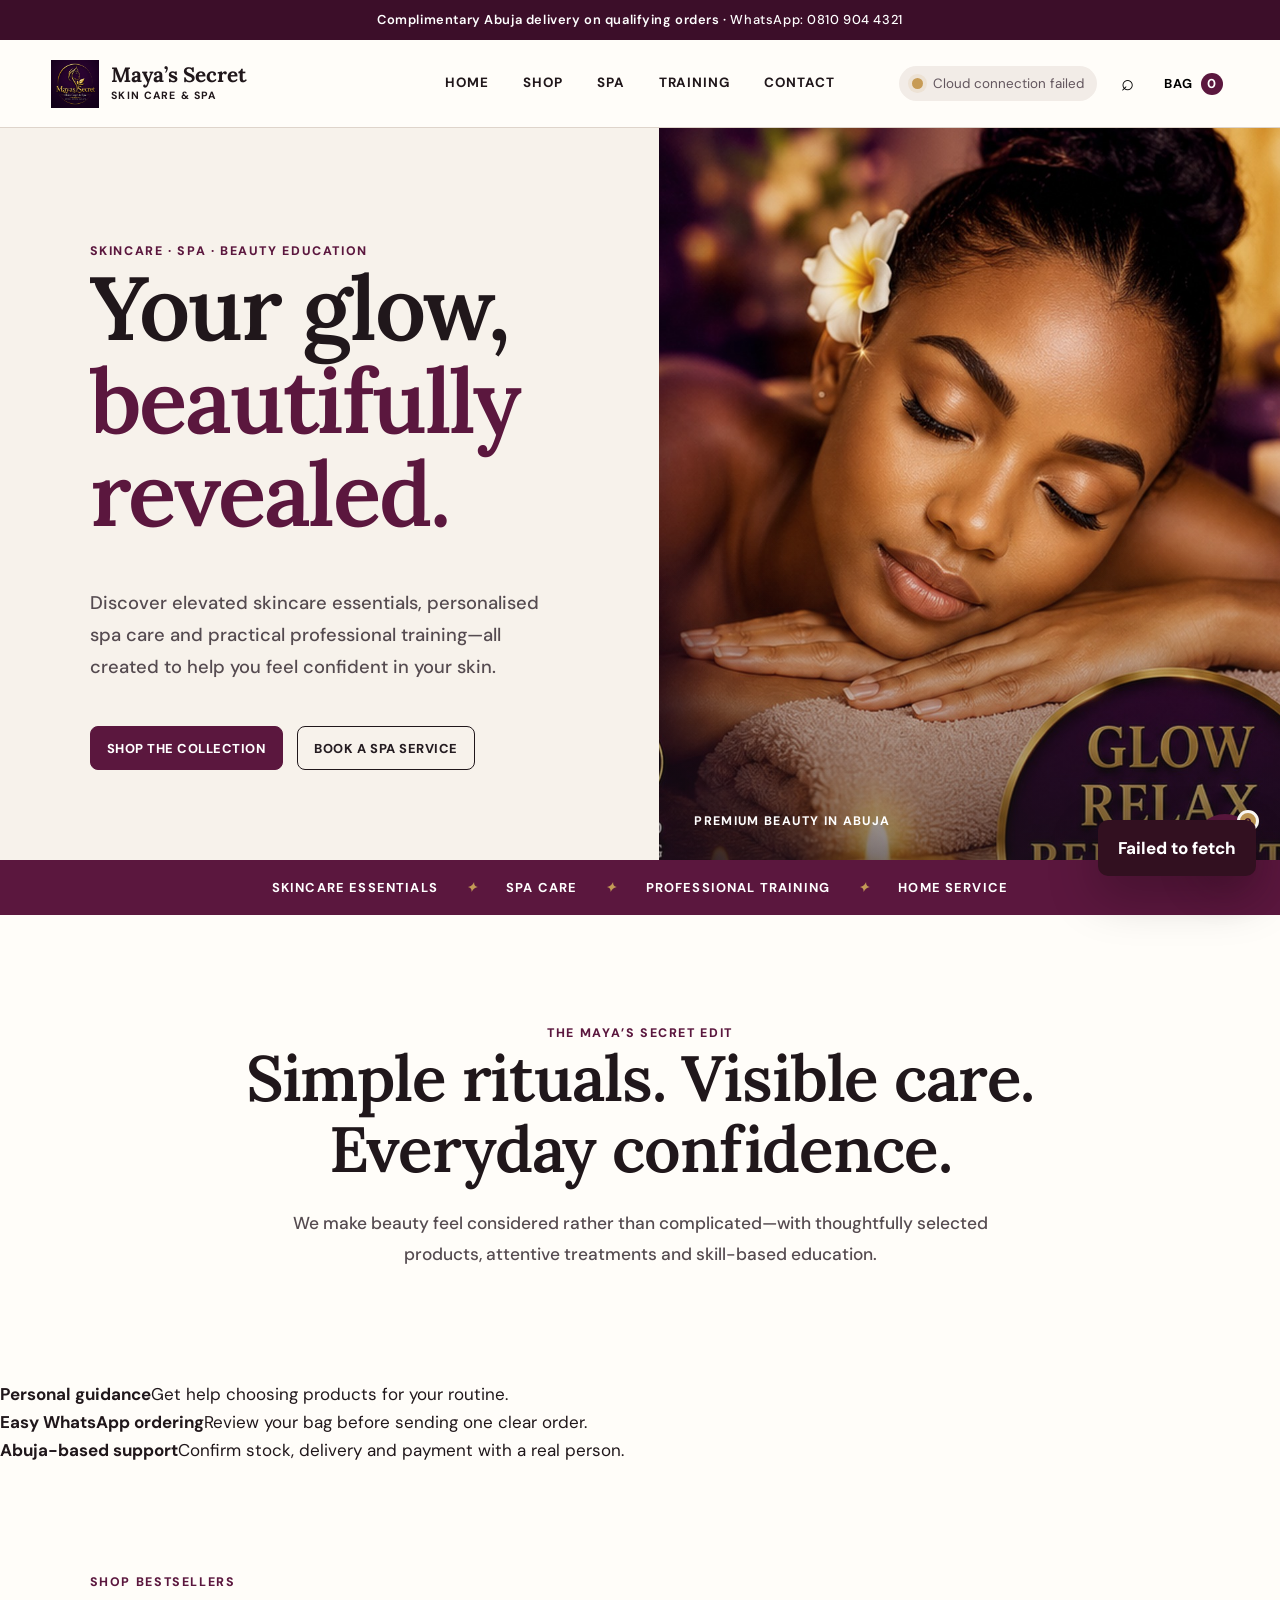
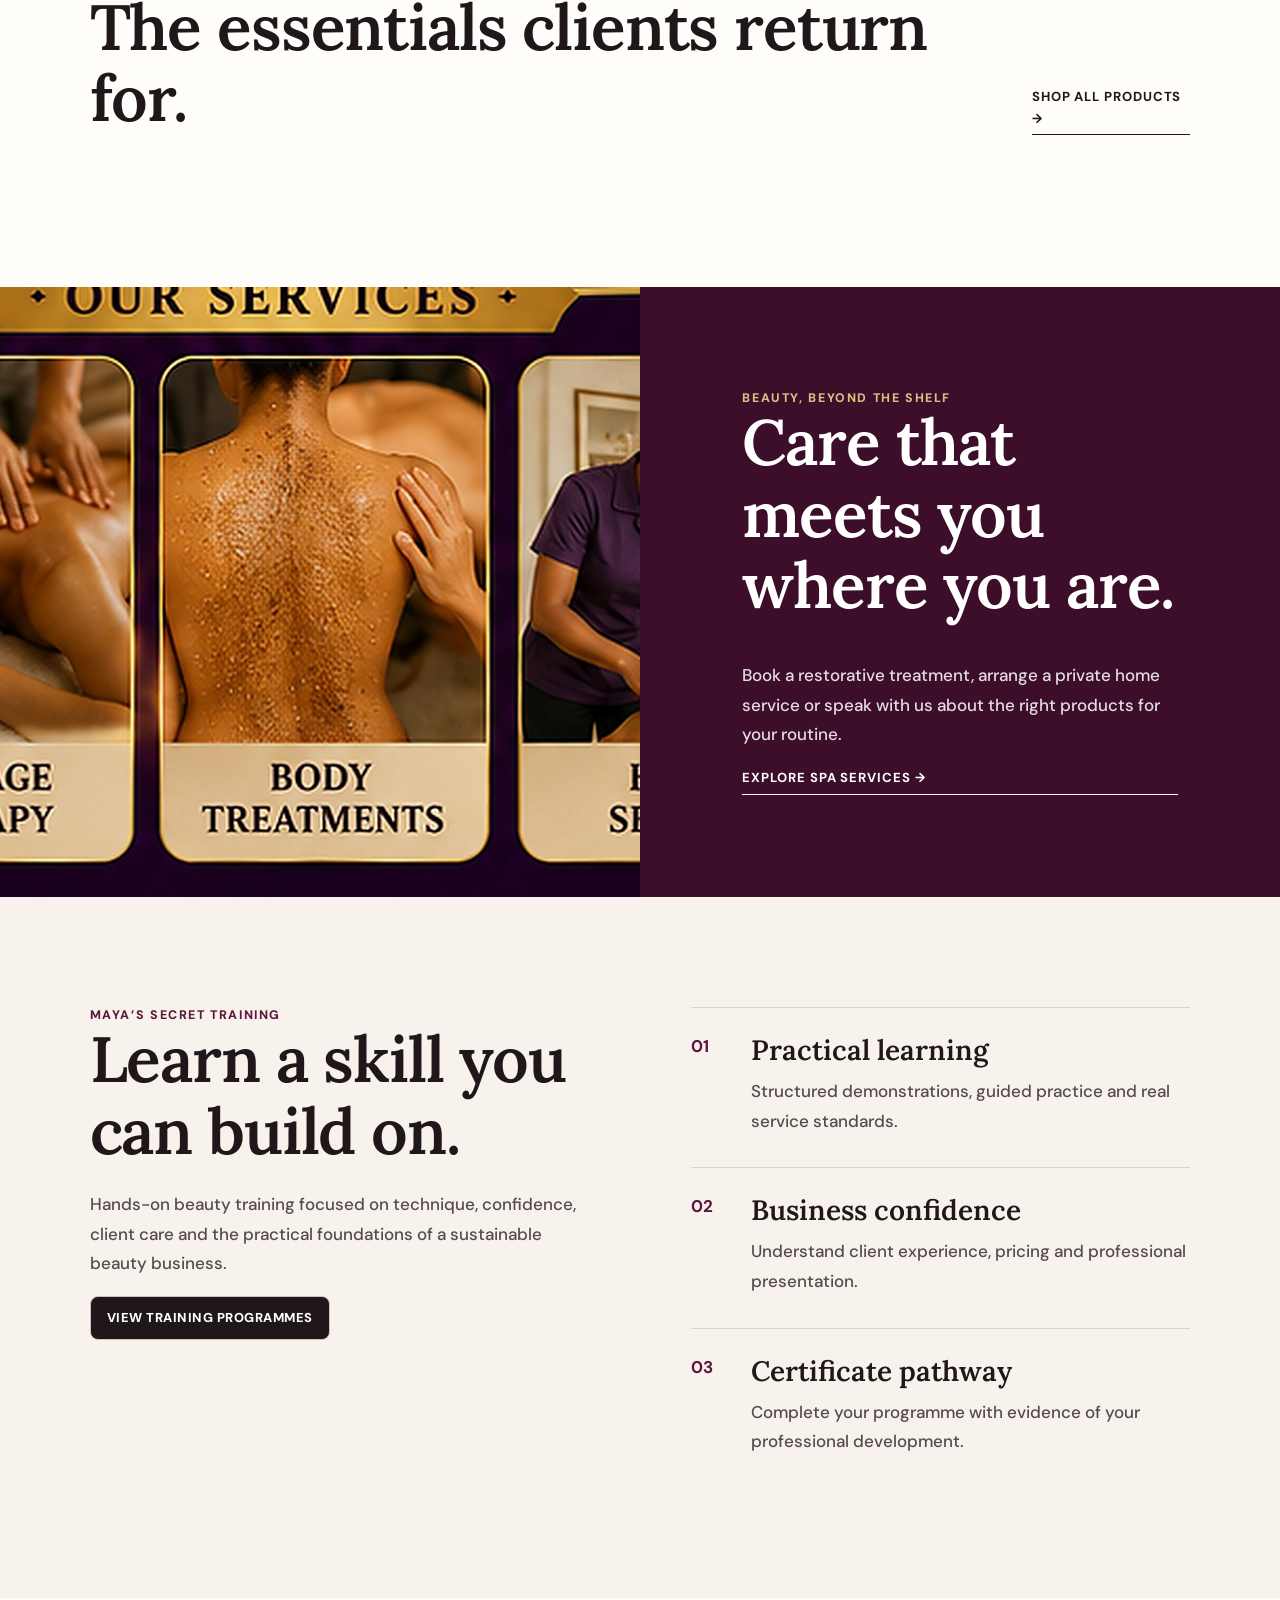
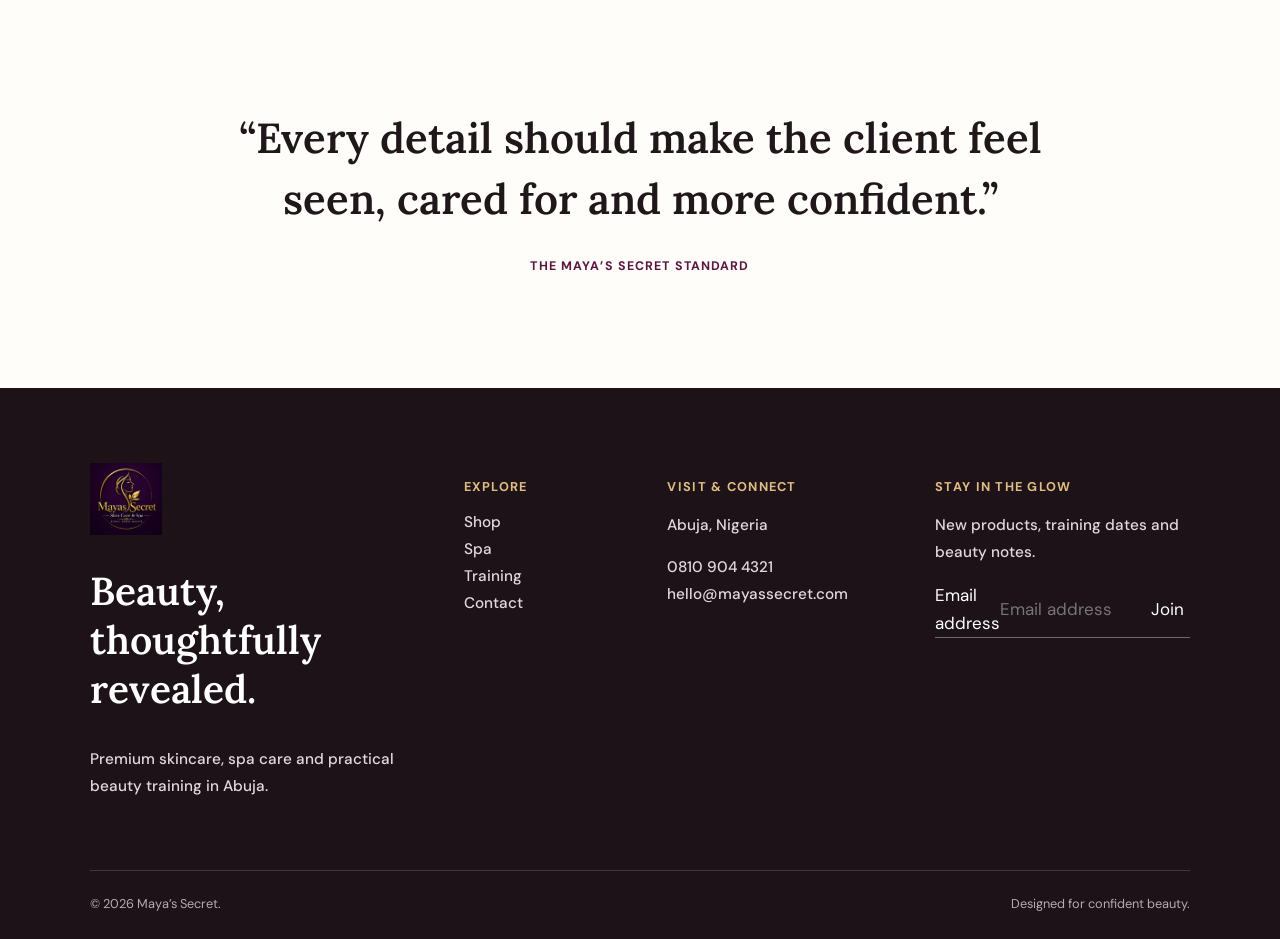
==== index.html @ 485bcd52 "Add files via upload" ====
<!doctype html>
<html lang="en" data-app="maya-secret-business-os" data-version="5.0.0">
<head>
  <meta charset="utf-8">
  <meta name="viewport" content="width=device-width, initial-scale=1, viewport-fit=cover">
  <meta name="description" content="Premium skincare, spa care and professional beauty training in Abuja.">
  <meta name="theme-color" content="#5b173e">
  <meta name="color-scheme" content="light">
  <title>Maya's Secret | Premium Beauty in Abuja</title>

  <link rel="preconnect" href="https://fonts.googleapis.com">
  <link rel="preconnect" href="https://fonts.gstatic.com" crossorigin>
  <link href="https://fonts.googleapis.com/css2?family=DM+Sans:wght@400;500;600;700&family=Lora:wght@500;600;700&display=swap" rel="stylesheet">

  <link rel="stylesheet" href="css/styles.css?v=5.0.0">
  <link rel="stylesheet" href="css/core-framework.css?v=5.0.0">
</head>

<body data-page="home">
  <a class="skip-link" href="#main-content">Skip to main content</a>

  <div class="announce" role="status">
    <span data-setting="announcement">Complimentary Abuja delivery on qualifying orders</span>
    <span aria-hidden="true">·</span>
    <a href="https://wa.me/2348109044321" data-setting-link="whatsapp">
      WhatsApp: <span data-setting="phone">0810 904 4321</span>
    </a>
  </div>

  <header class="header" data-site-header>
    <a class="logo" href="index.html" aria-label="Maya's Secret home">
      <img src="assets/mayas-logo.png" alt="Maya's Secret logo">
      <span><b>Maya’s Secret</b><small>Skin Care &amp; Spa</small></span>
    </a>

    <button class="menu" type="button" aria-label="Open navigation" aria-controls="primary-navigation" aria-expanded="false" data-menu-toggle>
      <i></i><i></i>
    </button>

    <nav id="primary-navigation" aria-label="Primary navigation" data-navigation>
      <a href="index.html" aria-current="page">Home</a>
      <a href="shop.html">Shop</a>
      <a href="spa.html">Spa</a>
      <a href="training.html">Training</a>
      <a href="contact.html">Contact</a>
    </nav>

    <div class="tools">
      <span class="cloud-indicator" data-cloud-indicator data-state="checking" title="Cloud connection status">
        <i aria-hidden="true"></i>
        <span class="cloud-indicator-label">Checking</span>
      </span>

      <button class="search-toggle" type="button" aria-label="Search products" data-search-toggle>
        <span aria-hidden="true">⌕</span>
      </button>

      <button class="bag-toggle" type="button" aria-label="Open shopping bag" aria-controls="shopping-cart" aria-expanded="false" data-cart-toggle>
        Bag <b class="bag-count" aria-label="0 items">0</b>
      </button>
    </div>
  </header>

  <main id="main-content">
    <section class="hero">
      <div class="hero-copy">
        <p class="eyebrow">SKINCARE · SPA · BEAUTY EDUCATION</p>
        <h1>Your glow,<br><em>beautifully revealed.</em></h1>
        <p>Discover elevated skincare essentials, personalised spa care and practical professional training—all created to help you feel confident in your skin.</p>
        <div class="actions">
          <a class="btn primary" href="shop.html">Shop the collection</a>
          <a class="btn ghost" href="spa.html">Book a spa service</a>
        </div>
      </div>

      <div class="hero-image">
        <img src="assets/home-hero.jpg" alt="Relaxing premium spa experience at Maya's Secret" width="900" height="1100" fetchpriority="high">
        <span>Premium beauty in Abuja</span>
      </div>
    </section>

    <section class="ticker" aria-label="Maya's Secret services">
      <span>SKINCARE ESSENTIALS</span><i aria-hidden="true">✦</i>
      <span>SPA CARE</span><i aria-hidden="true">✦</i>
      <span>PROFESSIONAL TRAINING</span><i aria-hidden="true">✦</i>
      <span>HOME SERVICE</span>
    </section>

    <section class="section intro">
      <p class="eyebrow">THE MAYA’S SECRET EDIT</p>
      <h2>Simple rituals. Visible care. Everyday confidence.</h2>
      <p>We make beauty feel considered rather than complicated—with thoughtfully selected products, attentive treatments and skill-based education.</p>
    </section>

    <section class="home-proof" aria-label="Why customers choose Maya’s Secret">
      <article><strong>Personal guidance</strong><span>Get help choosing products for your routine.</span></article>
      <article><strong>Easy WhatsApp ordering</strong><span>Review your bag before sending one clear order.</span></article>
      <article><strong>Abuja-based support</strong><span>Confirm stock, delivery and payment with a real person.</span></article>
    </section>

    <section class="section featured" aria-labelledby="featured-products-title">
      <div class="section-top">
        <div>
          <p class="eyebrow">SHOP BESTSELLERS</p>
          <h2 id="featured-products-title">The essentials clients return for.</h2>
        </div>
        <a href="shop.html">Shop all products →</a>
      </div>

      <div class="product-grid" data-products="featured" data-cloud-resource="products" aria-live="polite" aria-busy="true">
        <div class="content-loader" data-product-loader>
          <span class="spinner" aria-hidden="true"></span>
          <p>Loading featured products…</p>
        </div>
      </div>

      <noscript>
        <p class="noscript-note">JavaScript is required to load the live product catalogue. <a href="shop.html">Open the Shop</a>.</p>
      </noscript>
    </section>

    <section class="split">
      <div class="split-image">
        <img src="assets/home-care.jpg" alt="Maya's Secret facial, massage and beauty care services" width="900" height="1100" loading="lazy">
      </div>
      <div class="split-copy">
        <p class="eyebrow">BEAUTY, BEYOND THE SHELF</p>
        <h2>Care that meets you where you are.</h2>
        <p>Book a restorative treatment, arrange a private home service or speak with us about the right products for your routine.</p>
        <a class="text-link" href="spa.html">Explore spa services →</a>
      </div>
    </section>

    <section class="section training-preview">
      <div>
        <p class="eyebrow">MAYA’S SECRET TRAINING</p>
        <h2>Learn a skill you can build on.</h2>
        <p>Hands-on beauty training focused on technique, confidence, client care and the practical foundations of a sustainable beauty business.</p>
        <a class="btn dark" href="training.html">View training programmes</a>
      </div>

      <div class="training-points">
        <article><b>01</b><h3>Practical learning</h3><p>Structured demonstrations, guided practice and real service standards.</p></article>
        <article><b>02</b><h3>Business confidence</h3><p>Understand client experience, pricing and professional presentation.</p></article>
        <article><b>03</b><h3>Certificate pathway</h3><p>Complete your programme with evidence of your professional development.</p></article>
      </div>
    </section>

    <section class="section quote">
      <p>“Every detail should make the client feel seen, cared for and more confident.”</p>
      <span>THE MAYA’S SECRET STANDARD</span>
    </section>
  </main>

  <footer class="footer">
    <div class="footer-brand">
      <img src="assets/mayas-logo.png" alt="" width="72" height="72" loading="lazy">
      <h2>Beauty, thoughtfully revealed.</h2>
      <p>Premium skincare, spa care and practical beauty training in Abuja.</p>
    </div>

    <div>
      <h3>Explore</h3>
      <a href="shop.html">Shop</a>
      <a href="spa.html">Spa</a>
      <a href="training.html">Training</a>
      <a href="contact.html">Contact</a>
    </div>

    <div>
      <h3>Visit &amp; connect</h3>
      <p data-setting="location">Abuja, Nigeria</p>
      <a href="tel:+2348109044321" data-setting-link="phone"><span data-setting="phone">0810 904 4321</span></a>
      <a href="mailto:hello@mayassecret.com" data-setting-link="email"><span data-setting="email">hello@mayassecret.com</span></a>
    </div>

    <div>
      <h3>Stay in the glow</h3>
      <p>New products, training dates and beauty notes.</p>
      <form class="newsletter" data-newsletter-form novalidate>
        <label class="sr-only" for="newsletter-email">Email address</label>
        <input id="newsletter-email" name="email" type="email" inputmode="email" autocomplete="email" placeholder="Email address" required>
        <button type="submit">Join</button>
      </form>
    </div>

    <div class="footer-bottom">
      <span>© <span data-current-year>2026</span> Maya’s Secret.</span>
      <span>Designed for confident beauty.</span>
    </div>
  </footer>

  <div class="overlay" data-overlay hidden></div>

  <aside id="shopping-cart" class="cart" aria-hidden="true" aria-labelledby="cart-title" inert data-cart>
    <div class="cart-head">
      <h2 id="cart-title">Your bag</h2>
      <button class="cart-close" type="button" aria-label="Close shopping bag" data-cart-close>×</button>
    </div>

    <div class="cart-lines" data-cart-lines></div>

    <div class="cart-empty" data-cart-empty>
      <p>Your bag is waiting.</p>
      <a href="shop.html">Explore the collection</a>
    </div>

    <div class="cart-foot">
      <div><span>Estimated total</span><strong class="cart-total">₦0</strong></div>
      <button class="checkout" type="button" data-checkout>Proceed to checkout</button>
      <small>Review your order and delivery details before sending it to Maya’s Secret.</small>
    </div>
  </aside>

  <button class="floating-bag" type="button" aria-label="Open shopping bag" aria-controls="shopping-cart" data-cart-toggle>
    <span class="floating-bag-icon" aria-hidden="true">🛍</span>
    <b class="bag-count" aria-label="0 items">0</b>
  </button>

  <div class="toast" role="status" aria-live="polite"></div><div class="toast-region" aria-live="polite" aria-atomic="true" data-toast-region></div>
  <div class="global-loader" aria-hidden="true" data-global-loader>
    <span class="spinner"></span>
    <p data-loader-message>Loading…</p>
  </div>

  <script defer src="js/core/config.js?v=5.0.0"></script>
  <script defer src="js/core/utils.js?v=5.0.0"></script>
  <script defer src="js/core/ui.js?v=5.0.0"></script>
  <script defer src="js/core/auth.js?v=5.0.0"></script>
  <script defer src="js/core/api.js?v=5.0.0"></script>
  <script defer src="js/core/framework.js?v=5.0.0"></script>

  <script defer src="js/cloud.js?v=5.0.1"></script>

  <script defer src="js/catalog.js?v=5.0.0"></script>
  <script defer src="js/app.js?v=6.7.0"></script>
</body>
</html>
---- css/styles.css ----
:root{--wine:#5b173e;--wine2:#3c0e29;--ink:#20171b;--cream:#f7f2eb;--paper:#fffdf9;--gold:#c39a56;--line:#ded4cb;--muted:#554b50}*{box-sizing:border-box}html{scroll-behavior:smooth}body{margin:0;background:var(--paper);color:var(--ink);font-family:'DM Sans',sans-serif}a{color:inherit;text-decoration:none}img{max-width:100%;display:block}button,input,select,textarea{font:inherit}.announce{background:var(--wine2);color:#fff;text-align:center;padding:9px 16px;font-size:12px;letter-spacing:.08em}.header{height:88px;display:grid;grid-template-columns:1fr auto 1fr;align-items:center;padding:0 4vw;border-bottom:1px solid var(--line);position:sticky;top:0;background:rgba(255,253,249,.96);backdrop-filter:blur(14px);z-index:30}.logo{display:flex;align-items:center;gap:12px}.logo img{width:48px;height:48px;object-fit:contain}.logo span{display:flex;flex-direction:column}.logo b{font-family:'Lora',serif;font-size:21px}.logo small{font-size:9px;letter-spacing:.18em;text-transform:uppercase}.header nav{display:flex;gap:34px}.header nav a{font-size:13px;text-transform:uppercase;letter-spacing:.11em}.header nav a:hover{color:var(--wine)}.tools{justify-self:end;display:flex;align-items:center;gap:18px}.tools button,.menu{background:none;border:0;cursor:pointer}.bag-toggle{font-size:12px;text-transform:uppercase;letter-spacing:.12em}.bag-count{background:var(--wine);color:#fff;width:22px;height:22px;border-radius:50%;display:inline-grid;place-items:center;margin-left:4px}.search-toggle{font-size:22px}.menu{display:none}.hero{min-height:690px;display:grid;grid-template-columns:1.03fr .97fr;background:var(--cream)}.hero-copy{padding:9vw 7vw 7vw;display:flex;flex-direction:column;justify-content:center}.eyebrow{font-size:11px;letter-spacing:.22em;font-weight:700;color:var(--wine);margin:0 0 18px}.hero h1,.page-hero h1,.training-hero h1{font:400 clamp(56px,7vw,108px)/.95 'Lora',serif;margin:0 0 28px}.hero h1 em,.training-hero h1 em{color:var(--wine);font-style:normal}.hero-copy>p:not(.eyebrow){max-width:620px;font-size:18px;line-height:1.7;color:var(--muted)}.actions{display:flex;gap:14px;flex-wrap:wrap;margin-top:25px}.btn{display:inline-flex;align-items:center;justify-content:center;min-height:52px;padding:0 25px;border:1px solid transparent;text-transform:uppercase;letter-spacing:.11em;font-size:12px;font-weight:700;cursor:pointer}.btn.primary{background:var(--wine);color:#fff}.btn.primary:hover{background:var(--wine2)}.btn.ghost{border-color:var(--ink);background:transparent}.btn.dark{background:var(--ink);color:#fff}.btn.light{background:#fff;color:var(--wine2)}.hero-image{position:relative;overflow:hidden;min-height:650px}.hero-image img{width:100%;height:100%;object-fit:cover;filter:saturate(.85)}.hero-image:after{content:"";position:absolute;inset:0;background:linear-gradient(180deg,transparent 55%,rgba(32,23,27,.48))}.hero-image span,.training-visual span{position:absolute;left:35px;bottom:28px;color:#fff;z-index:2;text-transform:uppercase;letter-spacing:.18em;font-size:11px}.ticker{background:var(--wine);color:#fff;display:flex;gap:28px;align-items:center;justify-content:center;overflow:hidden;padding:17px;font-size:12px;letter-spacing:.16em;white-space:nowrap}.ticker i{color:var(--gold)}.section{padding:110px 7vw}.intro{text-align:center;max-width:1000px;margin:auto}.intro h2,.section-top h2,.split-copy h2,.training-preview h2,.included h2,.contact-form h2,.contact-cta h2,.consult h2,.enrol h2{font:400 clamp(38px,5vw,68px)/1.05 'Lora',serif;margin:0 0 22px}.intro>p:last-child{max-width:760px;margin:auto;color:var(--muted);font-size:17px;line-height:1.8}.section-top{display:flex;justify-content:space-between;align-items:end;gap:25px;margin-bottom:42px}.section-top h2{margin:0}.section-top>a,.text-link{font-size:12px;font-weight:700;text-transform:uppercase;letter-spacing:.12em;border-bottom:1px solid currentColor;padding-bottom:5px}.product-grid{display:grid;grid-template-columns:repeat(4,1fr);gap:24px}.product-card{position:relative}.product-art{aspect-ratio:4/5;background:linear-gradient(145deg,#eee7de,#d7c8bb);display:grid;place-items:center;position:relative;overflow:hidden}.product-art:before{content:"MS";font:400 54px 'Lora',serif;color:rgba(255,255,255,.38);position:absolute}.product-pack{width:34%;height:48%;border-radius:15px 15px 5px 5px;background:linear-gradient(180deg,#3d172a,#160811);box-shadow:0 25px 45px rgba(0,0,0,.2);display:grid;place-items:center;color:#fff;font:18px 'Lora',serif;z-index:2;position:relative}.tone-cream{background:linear-gradient(145deg,#f4eee5,#d9c7b1)}.tone-amber{background:linear-gradient(145deg,#e4c8a2,#ad7842)}.tone-plum{background:linear-gradient(145deg,#c5a8ba,#70415e)}.tone-sage{background:linear-gradient(145deg,#d9dfd3,#9ca98f)}.tone-rose{background:linear-gradient(145deg,#edd8da,#bd9298)}.tone-sand{background:linear-gradient(145deg,#e6d5c1,#b58d68)}.tone-wine{background:linear-gradient(145deg,#aa748c,#5b173e)}.tone-bronze{background:linear-gradient(145deg,#caa883,#7d5538)}.product-badge{position:absolute;top:14px;left:14px;background:rgba(255,255,255,.92);padding:8px 10px;font-size:9px;text-transform:uppercase;letter-spacing:.12em;z-index:3}.product-info{padding:17px 2px}.product-info p{font-size:10px;letter-spacing:.16em;text-transform:uppercase;color:var(--wine);margin:0 0 7px}.product-info h3{font:25px 'Lora',serif;margin:0 0 5px}.product-info small{color:var(--muted)}.product-info strong{display:block;margin-top:12px}.add-btn{width:100%;border:1px solid var(--ink);background:transparent;padding:13px;cursor:pointer;text-transform:uppercase;letter-spacing:.11em;font-size:11px}.add-btn:hover{background:var(--ink);color:#fff}.split{display:grid;grid-template-columns:1fr 1fr;background:var(--wine2);color:#fff}.split-image{min-height:620px}.split-image img{width:100%;height:100%;object-fit:cover}.split-copy{padding:8vw;display:flex;flex-direction:column;justify-content:center}.split-copy .eyebrow{color:#dfbd82}.split-copy p:not(.eyebrow){line-height:1.8;color:#e5dce1;max-width:560px}.training-preview{display:grid;grid-template-columns:1fr 1fr;gap:8vw;background:var(--cream)}.training-preview>div:first-child>p:not(.eyebrow){line-height:1.8;color:var(--muted)}.training-points article{border-top:1px solid var(--line);padding:24px 0;display:grid;grid-template-columns:45px 1fr;column-gap:15px}.training-points b{color:var(--wine)}.training-points h3{font:28px 'Lora',serif;margin:0}.training-points p{grid-column:2;margin:7px 0;color:var(--muted);line-height:1.6}.quote{text-align:center}.quote p{font:42px/1.35 'Lora',serif;max-width:900px;margin:0 auto 20px}.quote span{font-size:10px;letter-spacing:.2em;color:var(--wine)}.page-hero{text-align:center;padding:100px 7vw 75px;background:var(--cream)}.page-hero h1{margin-bottom:20px}.page-hero>p:last-child{max-width:650px;margin:auto;line-height:1.8;color:var(--muted)}.shop-toolbar{padding:25px 7vw;display:flex;justify-content:space-between;gap:20px;align-items:center;border-bottom:1px solid var(--line);position:sticky;top:88px;background:var(--paper);z-index:20}.filters{display:flex;gap:8px;flex-wrap:wrap}.filters button{border:1px solid var(--line);background:transparent;padding:10px 16px;cursor:pointer}.filters button.active{background:var(--wine);color:#fff;border-color:var(--wine)}.shop-actions{display:flex;gap:12px}.shop-actions label{font-size:0}.shop-actions input,.shop-actions select{height:42px;border:1px solid var(--line);background:#fff;padding:0 12px}.shop-section{padding-top:55px}.no-results{text-align:center}.consult,.contact-cta,.enrol{background:var(--wine);color:#fff;padding:75px 7vw;display:grid;grid-template-columns:1.1fr 1fr auto;align-items:center;gap:45px}.consult .eyebrow,.contact-cta .eyebrow,.enrol .eyebrow{color:#e3c38e}.consult h2,.contact-cta h2,.enrol h2{margin:0}.consult p,.contact-cta p,.enrol p{line-height:1.7;color:#eee4e9}.training-hero{display:grid;grid-template-columns:1fr 1fr;background:var(--cream);min-height:680px}.training-hero>div:first-child{padding:8vw 7vw;display:flex;flex-direction:column;justify-content:center}.training-hero>div:first-child>p:not(.eyebrow){color:var(--muted);font-size:17px;line-height:1.8}.training-visual{position:relative;overflow:hidden}.training-visual img{width:100%;height:100%;object-fit:cover}.programmes article{border-top:1px solid var(--line);padding:45px 0;display:grid;grid-template-columns:70px 1fr auto;gap:25px;align-items:start}.programmes article>span{font:34px 'Lora',serif;color:var(--wine)}.programmes article p{font-size:10px;letter-spacing:.15em;color:var(--wine)}.programmes article h2{font:42px 'Lora',serif;margin:6px 0 18px}.programmes ul{padding-left:18px;line-height:1.9;color:var(--muted)}.programmes a{text-transform:uppercase;letter-spacing:.1em;font-size:11px;border-bottom:1px solid;padding-bottom:5px}.included{background:var(--cream);display:grid;grid-template-columns:1fr 1fr;gap:8vw}.included-grid{display:grid;grid-template-columns:1fr 1fr;gap:30px}.included-grid p{line-height:1.7;color:var(--muted)}.included-grid b{display:block;color:var(--ink);font:27px 'Lora',serif;margin-bottom:8px}.contact-layout{display:grid;grid-template-columns:.9fr 1.1fr;gap:8vw}.contact-details article{border-top:1px solid var(--line);padding:28px 0;display:grid;grid-template-columns:55px 1fr}.contact-details span{color:var(--wine)}.contact-details p{font-size:10px;letter-spacing:.15em;color:var(--wine);margin:0 0 8px}.contact-details a,.contact-details strong{font:27px/1.4 'Lora',serif}.contact-form{background:var(--cream);padding:45px}.contact-form label,.product-form label{display:block;font-size:11px;letter-spacing:.1em;text-transform:uppercase;margin:18px 0}.contact-form input,.contact-form select,.contact-form textarea,.product-form input,.product-form select,.product-form textarea{width:100%;border:0;border-bottom:1px solid #b8aaa0;background:transparent;padding:12px 0;outline:none}.footer{background:#1d1218;color:#fff;padding:75px 7vw 25px;display:grid;grid-template-columns:1.5fr .7fr 1fr 1.2fr;gap:55px}.footer img{width:72px}.footer h2{font:39px 'Lora',serif}.footer h3{font-size:11px;letter-spacing:.16em;text-transform:uppercase;color:#dfbd82}.footer a,.footer p{display:block;color:#cfc4ca;line-height:1.8;font-size:14px}.newsletter{display:flex;border-bottom:1px solid #76656e}.newsletter input{background:none;border:0;color:#fff;padding:12px 0;width:100%}.newsletter button{background:none;border:0;color:#fff}.footer-bottom{grid-column:1/-1;border-top:1px solid #463640;padding-top:22px;display:flex;justify-content:space-between;color:#91838b;font-size:11px}.overlay{position:fixed;inset:0;background:rgba(20,8,14,.5);opacity:0;visibility:hidden;transition:.3s;z-index:49}.overlay.open{opacity:1;visibility:visible}.cart{position:fixed;right:0;top:0;width:min(460px,100%);height:100vh;background:var(--paper);z-index:50;transform:translateX(100%);transition:.35s;display:flex;flex-direction:column}.cart.open{transform:none}.cart-head{padding:28px;display:flex;justify-content:space-between;border-bottom:1px solid var(--line)}.cart-head h2{font:32px 'Lora',serif;margin:0}.cart-head button{border:0;background:none;font-size:30px;cursor:pointer}.cart-lines{padding:15px 28px;overflow:auto;flex:1}.cart-line{display:grid;grid-template-columns:70px 1fr auto;gap:14px;border-bottom:1px solid var(--line);padding:16px 0}.cart-thumb{width:70px;height:85px}.cart-line h3{font:20px 'Lora',serif;margin:4px 0}.cart-line p{margin:0;font-size:10px;color:var(--wine)}.qty{display:flex;gap:10px;align-items:center;margin-top:10px}.qty button{width:25px;height:25px}.remove{border:0;background:none;cursor:pointer}.cart-empty{text-align:center;padding:70px 25px}.cart-empty a{border-bottom:1px solid}.cart-foot{padding:25px;border-top:1px solid var(--line)}.cart-foot>div{display:flex;justify-content:space-between;margin-bottom:15px}.checkout{width:100%;background:var(--wine);color:#fff;border:0;padding:16px;cursor:pointer}.cart-foot small{display:block;text-align:center;color:var(--muted);margin-top:10px}.toast{position:fixed;bottom:25px;left:50%;transform:translate(-50%,20px);background:var(--ink);color:#fff;padding:12px 20px;opacity:0;z-index:70;transition:.25s}.toast.show{opacity:1;transform:translate(-50%,0)}.admin-body{background:var(--cream)}.admin-shell{min-height:100vh}.admin-login{max-width:540px;margin:auto;padding:10vh 30px;text-align:center}.admin-login img{width:95px;margin:0 auto 20px}.admin-login h1,.admin-panel h1{font:55px 'Lora',serif;margin:10px 0}.admin-login p{color:var(--muted);line-height:1.7}.admin-login form{display:grid;gap:12px;margin:30px 0}.admin-login input{padding:15px;border:1px solid var(--line)}.admin-login small{color:#a00}.admin-panel{padding:45px 6vw}.admin-panel>header{display:flex;justify-content:space-between;align-items:center}.admin-panel>header>div:last-child{display:flex;gap:15px}.admin-panel button{cursor:pointer}.admin-grid{display:grid;grid-template-columns:400px 1fr;gap:35px}.product-form,.admin-products{background:#fff;padding:30px}.product-form h2,.admin-products h2{font:32px 'Lora',serif;margin-top:0}.form-row{display:grid;grid-template-columns:1fr 1fr;gap:15px}.form-buttons{display:flex;gap:10px}.admin-products-head{display:flex;justify-content:space-between}.admin-item{display:grid;grid-template-columns:55px 1fr auto;gap:15px;padding:15px 0;border-top:1px solid var(--line);align-items:center}.admin-item h3{margin:0 0 4px}.admin-item p{margin:0;color:var(--muted);font-size:12px}.admin-item-actions{display:flex;gap:8px}.admin-item-actions button{padding:8px 10px;border:1px solid var(--line);background:#fff}.admin-item-actions .delete{color:#a00}@media(max-width:1000px){.header{grid-template-columns:1fr auto}.header nav{position:fixed;top:121px;left:0;right:0;background:var(--paper);padding:35px;display:none;flex-direction:column;border-bottom:1px solid var(--line)}.header nav.open{display:flex}.menu{display:block;justify-self:end}.menu i{display:block;width:22px;height:1px;background:var(--ink);margin:6px}.tools{display:none}.hero,.training-hero,.split,.training-preview,.included,.contact-layout{grid-template-columns:1fr}.hero-image{min-height:520px}.product-grid{grid-template-columns:repeat(2,1fr)}.consult,.contact-cta,.enrol{grid-template-columns:1fr}.footer{grid-template-columns:1fr 1fr}.admin-grid{grid-template-columns:1fr}.shop-toolbar{top:88px;align-items:flex-start;flex-direction:column}}@media(max-width:640px){.announce{font-size:9px}.header{height:74px}.logo img{width:38px}.logo b{font-size:18px}.hero{min-height:auto}.hero-copy{padding:85px 7vw}.hero h1,.page-hero h1,.training-hero h1{font-size:54px}.hero-image{min-height:420px}.ticker{justify-content:flex-start}.section{padding:75px 6vw}.product-grid{grid-template-columns:1fr 1fr;gap:12px}.product-info h3{font-size:20px}.section-top{align-items:start;flex-direction:column}.split-image{min-height:430px}.split-copy{padding:75px 7vw}.training-points article{grid-template-columns:35px 1fr}.quote p{font-size:31px}.shop-actions{width:100%;flex-direction:column}.shop-actions input,.shop-actions select{width:100%}.programmes article{grid-template-columns:40px 1fr}.programmes article>a{grid-column:2}.programmes article h2{font-size:32px}.included-grid{grid-template-columns:1fr}.contact-form{padding:28px}.footer{grid-template-columns:1fr}.footer-bottom{flex-direction:column;gap:8px}.admin-panel{padding:25px 15px}.admin-panel>header{align-items:flex-start;flex-direction:column}.admin-grid{gap:15px}.product-form,.admin-products{padding:20px}.form-row{grid-template-columns:1fr}.admin-item{grid-template-columns:45px 1fr}.admin-item-actions{grid-column:2}.search-toggle{display:none}}


/* Final public-site accessibility and premium readability refinement */
html{font-size:17px}
body{font-size:1rem;line-height:1.65;-webkit-font-smoothing:antialiased;text-rendering:optimizeLegibility}
p,li,a,button,input,select,textarea{font-weight:500}
:focus-visible{outline:3px solid #d3a85f;outline-offset:3px}
::selection{background:#ead8df;color:#2b0e20}

.announce{padding:11px 16px;font-size:.76rem;line-height:1.4;letter-spacing:.045em;font-weight:600}
.logo b{font-size:1.22rem;font-weight:700;line-height:1.15}
.logo small{font-size:.62rem;letter-spacing:.11em;font-weight:700}
.header nav a{font-size:.79rem;letter-spacing:.07em;font-weight:700}
.bag-toggle{font-size:.76rem;letter-spacing:.07em;font-weight:700}

.eyebrow{font-size:.76rem;line-height:1.5;letter-spacing:.12em;font-weight:700}
.hero h1,.page-hero h1,.training-hero h1{font-weight:600;line-height:1.04;letter-spacing:-.025em}
.hero-copy>p:not(.eyebrow),.training-hero>div:first-child>p:not(.eyebrow){font-size:1.08rem;line-height:1.75;color:var(--muted)}
.intro h2,.section-top h2,.split-copy h2,.training-preview h2,.included h2,.contact-form h2,.contact-cta h2,.consult h2,.enrol h2{font-weight:600;line-height:1.12;letter-spacing:-.018em}
.intro>p:last-child,.page-hero>p:last-child{font-size:1.02rem;line-height:1.8;color:var(--muted)}

.btn{min-height:54px;padding:0 26px;font-size:.79rem;letter-spacing:.07em;font-weight:700;border-radius:2px}
.section-top>a,.text-link,.programmes a{font-size:.77rem;letter-spacing:.07em;font-weight:700}
.ticker{font-size:.76rem;letter-spacing:.09em;font-weight:700}
.hero-image span,.training-visual span{font-size:.73rem;letter-spacing:.11em;font-weight:700}

.product-info p{font-size:.72rem;letter-spacing:.09em;font-weight:700}
.product-info h3{font-size:1.32rem;line-height:1.3;font-weight:600}
.product-info small{font-size:.9rem;line-height:1.5;color:var(--muted)}
.product-info strong{font-size:1rem}
.add-btn{padding:14px;font-size:.75rem;letter-spacing:.07em;font-weight:700}
.product-badge{font-size:.67rem;letter-spacing:.07em;font-weight:700}

.split-copy p:not(.eyebrow),.training-preview>div:first-child>p:not(.eyebrow),.training-points p,.consult p,.contact-cta p,.enrol p,.included-grid p,.programmes ul{font-size:1rem;line-height:1.75}
.training-points h3,.included-grid b,.contact-details a,.contact-details strong{font-weight:600;line-height:1.35}
.quote p{font-weight:600;line-height:1.45}
.quote span,.programmes article p,.contact-details p,.contact-form label,.product-form label{font-size:.73rem;letter-spacing:.09em;font-weight:700}

.filters button,.shop-actions input,.shop-actions select{font-size:.9rem;min-height:46px}
.filters button{font-weight:700}
.contact-form input,.contact-form select,.contact-form textarea,.product-form input,.product-form select,.product-form textarea{font-size:1rem;line-height:1.5;padding:14px 0;color:var(--ink)}
.contact-form input::placeholder,.contact-form textarea::placeholder,.product-form input::placeholder,.product-form textarea::placeholder{color:#766b70;opacity:1}

.footer h2{font-weight:600;line-height:1.25}
.footer h3{font-size:.75rem;letter-spacing:.1em}
.footer a,.footer p{font-size:.9rem;line-height:1.75;color:#e2d9de}
.footer-bottom{font-size:.75rem;color:#b8aab2}
.cart-head h2,.cart-line h3,.admin-login h1,.admin-panel h1,.product-form h2,.admin-products h2{font-weight:600}
.cart-line p,.admin-item p{font-size:.78rem}
.checkout{min-height:52px;font-weight:700;font-size:.9rem}

@media(max-width:640px){
 html{font-size:16px}
 .announce{font-size:.69rem;padding:10px 12px}
 .header nav{top:106px}
 .hero h1,.page-hero h1,.training-hero h1{font-size:clamp(2.75rem,14vw,3.65rem);line-height:1.08}
 .hero-copy>p:not(.eyebrow),.training-hero>div:first-child>p:not(.eyebrow),.intro>p:last-child,.page-hero>p:last-child{font-size:1rem}
 .product-grid{grid-template-columns:1fr 1fr;gap:18px 12px}
 .product-info h3{font-size:1.08rem}
 .product-info small{font-size:.82rem}
 .add-btn{font-size:.7rem;padding:13px 8px}
 .quote p{font-size:1.85rem}
 .footer a,.footer p{font-size:.94rem}
}

@media(prefers-reduced-motion:reduce){
 html{scroll-behavior:auto}
 *,*::before,*::after{animation-duration:.01ms!important;animation-iteration-count:1!important;transition-duration:.01ms!important}
}

/* Premium admin experience */
.admin-body{background:#f3eee8;color:var(--ink)}
.admin-login{min-height:100vh;display:grid;place-items:center;padding:40px 20px;background:radial-gradient(circle at top right,rgba(195,154,86,.18),transparent 32%),linear-gradient(135deg,#f8f3ed,#eee4dc)}
.admin-login-card{width:min(560px,100%);background:rgba(255,253,249,.96);padding:52px;border:1px solid rgba(91,23,62,.12);box-shadow:0 28px 80px rgba(60,14,41,.12);text-align:center}
.admin-login-card img{width:90px;margin:0 auto 18px}
.admin-login-card h1{font-size:clamp(43px,6vw,64px);margin:8px 0 16px}
.admin-login-card>p:not(.eyebrow){font-size:16px;line-height:1.75;color:var(--muted)}
.admin-login-card form{text-align:left;margin:30px 0 24px}
.admin-login-card form>label,.admin-toolbar label{display:block;font-size:12px;font-weight:700;letter-spacing:.08em;text-transform:uppercase;color:var(--wine);margin-bottom:8px}
.password-field{display:flex;border:1px solid #cfc3b9;background:#fff;margin-bottom:14px}
.password-field:focus-within{outline:3px solid rgba(91,23,62,.14);border-color:var(--wine)}
.password-field input{flex:1;border:0;padding:16px;min-width:0;outline:0;background:transparent}
.password-field button{border:0;border-left:1px solid #ddd0c6;background:transparent;padding:0 16px;font-weight:700;color:var(--wine)}
.admin-login-card .btn{width:100%}
.admin-back-link{display:inline-block;margin-top:8px;font-weight:600;border-bottom:1px solid currentColor}
#loginError{display:block;min-height:20px;margin-top:10px;color:#9f1d2d;font-weight:600}
.admin-panel{max-width:1600px;margin:auto;padding:42px 4vw 70px}
.admin-topbar{display:flex;justify-content:space-between;gap:30px;align-items:flex-end;border-bottom:1px solid var(--line);padding-bottom:28px;margin-bottom:28px}
.admin-topbar h1{font-size:clamp(42px,5vw,68px);margin:4px 0 8px}
.admin-subtitle{margin:0;color:var(--muted);font-size:16px}
.admin-top-actions,.admin-data-actions{display:flex;gap:10px;flex-wrap:wrap;align-items:center}
.admin-link-button,.admin-outline-button,.admin-data-actions button,.admin-import-button{min-height:44px;display:inline-flex;align-items:center;justify-content:center;padding:0 16px;border:1px solid #c9bbb1;background:#fff;font-size:12px;font-weight:700;letter-spacing:.05em;cursor:pointer}
.admin-link-button:hover,.admin-outline-button:hover,.admin-data-actions button:hover,.admin-import-button:hover{border-color:var(--wine);color:var(--wine)}
.admin-import-button input{display:none}
.admin-data-actions .danger-text{color:#9f1d2d}
.admin-stats{display:grid;grid-template-columns:repeat(4,1fr);gap:16px;margin-bottom:26px}
.admin-stats article{background:#fff;border:1px solid #e1d7cf;padding:22px 24px;box-shadow:0 8px 30px rgba(60,14,41,.04)}
.admin-stats span{display:block;color:var(--muted);font-size:12px;text-transform:uppercase;letter-spacing:.08em;font-weight:700}
.admin-stats strong{display:block;font:600 36px 'Lora',serif;color:var(--wine);margin-top:8px}
.admin-grid{grid-template-columns:minmax(340px,430px) minmax(0,1fr);align-items:start;gap:24px}
.admin-editor{position:sticky;top:24px}
.product-form,.admin-products{border:1px solid #e1d7cf;box-shadow:0 12px 38px rgba(60,14,41,.05)}
.product-form{padding:28px}
.admin-form-heading{display:flex;justify-content:space-between;gap:20px;align-items:flex-start;margin-bottom:16px}
.admin-form-heading h2{margin:0;font-size:34px}
.admin-icon-button{width:40px;height:40px;border:1px solid var(--line);background:#fff;font-size:25px;line-height:1}
.product-form label{font-size:12px;font-weight:700;letter-spacing:.06em;color:#3f3037;margin:16px 0}
.product-form input,.product-form select,.product-form textarea{border:1px solid #cfc3b9;background:#fff;padding:13px 14px;margin-top:8px}
.product-form input:focus,.product-form select:focus,.product-form textarea:focus,.admin-toolbar input:focus,.admin-toolbar select:focus{outline:3px solid rgba(91,23,62,.12);border-color:var(--wine)}
.field-error{display:block;color:#9f1d2d;margin-top:6px;min-height:16px;text-transform:none;letter-spacing:0;font-weight:600}
.character-count{display:block;text-align:right;color:var(--muted);font-weight:500;letter-spacing:0;text-transform:none;margin-top:5px}
.admin-product-preview{display:grid;grid-template-columns:96px 1fr;gap:16px;align-items:center;background:#f7f2eb;padding:14px;margin:22px 0}
.admin-product-preview .product-art{width:96px;height:118px;aspect-ratio:auto}
.admin-product-preview .product-pack{font-size:12px}
.admin-product-preview p{font-size:10px;letter-spacing:.12em;text-transform:uppercase;color:var(--wine);margin:0 0 6px}
.admin-product-preview h3{font:600 22px 'Lora',serif;margin:0 0 4px}
.admin-product-preview small{color:var(--muted)}
.admin-product-preview strong{display:block;margin-top:8px}
.form-buttons .btn{flex:1;padding:0 16px}
.admin-products{padding:28px;min-width:0}
.admin-products-head{align-items:flex-start;gap:20px;border-bottom:1px solid var(--line);padding-bottom:22px}
.admin-products-head h2{margin:2px 0 4px;font-size:36px}
.admin-products-head p:not(.eyebrow){margin:0;color:var(--muted)}
.admin-toolbar{display:grid;grid-template-columns:1fr 210px;gap:14px;padding:22px 0}
.admin-toolbar label{margin:0}
.admin-toolbar input,.admin-toolbar select{width:100%;height:48px;border:1px solid #cfc3b9;background:#fff;padding:0 14px;margin-top:8px}
.admin-product-list{border-top:1px solid var(--line)}
.admin-item{grid-template-columns:76px minmax(0,1fr) auto;padding:20px 0;gap:18px}
.admin-item .cart-thumb{width:76px;height:94px}
.admin-item-meta{display:flex;gap:7px;flex-wrap:wrap;margin-bottom:7px}
.admin-item-meta span{font-size:9px;text-transform:uppercase;letter-spacing:.1em;background:#f1e9e3;color:var(--wine);padding:5px 7px}
.admin-item h3{font:600 22px 'Lora',serif;margin:0 0 5px}
.admin-item p{font-size:14px;margin:0 0 7px}
.admin-item small{display:-webkit-box;-webkit-line-clamp:2;-webkit-box-orient:vertical;overflow:hidden;color:var(--muted);line-height:1.5}
.admin-item-actions{flex-wrap:wrap;justify-content:flex-end;max-width:190px}
.admin-item-actions button{min-height:38px;padding:8px 12px;font-weight:700}
.admin-empty-state{text-align:center;padding:70px 20px;background:#faf7f3}
.admin-empty-state h3{font:600 30px 'Lora',serif;margin:0 0 8px}
.admin-empty-state p{color:var(--muted)}
.admin-toast{position:fixed;right:24px;bottom:24px;background:var(--wine2);color:#fff;padding:14px 20px;box-shadow:0 18px 50px rgba(0,0,0,.25);opacity:0;transform:translateY(12px);pointer-events:none;transition:.25s;z-index:100;font-weight:700}
.admin-toast.show{opacity:1;transform:none}
@media(max-width:1100px){.admin-stats{grid-template-columns:repeat(2,1fr)}.admin-grid{grid-template-columns:1fr}.admin-editor{position:static}.admin-toolbar{grid-template-columns:1fr 220px}}
@media(max-width:720px){.admin-login-card{padding:36px 22px}.admin-panel{padding:24px 14px 55px}.admin-topbar{align-items:flex-start;flex-direction:column}.admin-top-actions{width:100%}.admin-top-actions>*{flex:1}.admin-stats{grid-template-columns:1fr 1fr;gap:10px}.admin-stats article{padding:17px}.admin-stats strong{font-size:30px}.product-form,.admin-products{padding:20px}.admin-products-head{flex-direction:column}.admin-data-actions{width:100%}.admin-data-actions>*{flex:1}.admin-toolbar{grid-template-columns:1fr}.admin-item{grid-template-columns:64px minmax(0,1fr)}.admin-item .cart-thumb{width:64px;height:82px}.admin-item-actions{grid-column:1/-1;justify-content:flex-start;max-width:none}.admin-item-actions button{flex:1}.admin-toast{left:14px;right:14px;bottom:14px;text-align:center}}

/* Final product interaction and page-specific imagery upgrade */
.no-scroll{overflow:hidden}
.hero-image{min-height:560px;max-height:760px}
.hero-image img,.split-image img,.training-visual img,.page-hero-visual img{object-position:center;transition:transform .8s ease}
.hero-image:hover img,.training-visual:hover img,.page-hero-visual:hover img{transform:scale(1.025)}
.split-image{min-height:520px;max-height:680px;overflow:hidden}
.split-image img{object-position:center}
.training-visual{min-height:580px;max-height:760px}
.training-visual img{object-position:center}
.shop-page-hero{padding:0;display:grid;grid-template-columns:.95fr 1.05fr;text-align:left;min-height:520px}
.page-hero-copy{padding:90px 7vw;display:flex;flex-direction:column;justify-content:center}
.page-hero-copy>p:last-child{max-width:620px;margin:0;color:var(--muted);font-size:1.04rem;line-height:1.8}
.page-hero-visual{overflow:hidden;min-height:520px;background:#eadfd4}
.page-hero-visual img{width:100%;height:100%;object-fit:cover}
.product-open{display:block;width:100%;border:0;padding:0;background:none;text-align:left;cursor:pointer;position:relative;color:inherit}
.product-open .product-art{transition:transform .35s ease,box-shadow .35s ease}
.product-card:hover .product-open .product-art{transform:translateY(-4px);box-shadow:0 22px 50px rgba(57,24,42,.13)}
.product-view-label{position:absolute;left:50%;bottom:18px;transform:translate(-50%,10px);background:rgba(255,253,249,.95);color:var(--wine2);padding:11px 16px;font-size:11px;font-weight:700;text-transform:uppercase;letter-spacing:.1em;opacity:0;transition:.25s;white-space:nowrap;z-index:4}
.product-card:hover .product-view-label,.product-open:focus-visible .product-view-label{opacity:1;transform:translate(-50%,0)}
.product-title-button{border:0;background:none;padding:0;color:inherit;text-align:left;cursor:pointer;font:inherit}
.product-title-button:hover{text-decoration:underline;text-decoration-thickness:1px;text-underline-offset:4px}
.product-photo img{width:100%;height:100%;object-fit:cover}
.product-modal{position:fixed;z-index:60;inset:50% auto auto 50%;width:min(1040px,calc(100% - 36px));max-height:min(760px,calc(100vh - 36px));transform:translate(-50%,-46%) scale(.97);background:var(--paper);display:grid;grid-template-columns:1fr 1fr;opacity:0;visibility:hidden;transition:.28s ease;box-shadow:0 30px 90px rgba(20,8,14,.35);overflow:auto}
.product-modal.open{opacity:1;visibility:visible;transform:translate(-50%,-50%) scale(1)}
.modal-close{position:absolute;right:18px;top:14px;z-index:3;width:44px;height:44px;border:1px solid rgba(32,23,27,.2);border-radius:50%;background:rgba(255,253,249,.94);font-size:29px;line-height:1;cursor:pointer}
.modal-product-visual{min-height:620px;background:var(--cream)}
.modal-product-visual .product-art{width:100%;height:100%;min-height:620px;aspect-ratio:auto}
.modal-product-visual .product-pack{width:28%;height:45%;font-size:30px}
.modal-product-copy{padding:70px 60px 55px;display:flex;flex-direction:column;justify-content:center}
.modal-product-copy h2{font:600 clamp(38px,4vw,62px)/1.05 'Lora',serif;margin:0 0 18px;letter-spacing:-.025em}
.modal-meta{display:flex;align-items:center;gap:18px;border-bottom:1px solid var(--line);padding-bottom:22px;margin-bottom:24px}
.modal-meta strong{font-size:1.35rem}.modal-meta span{color:var(--muted)}
.modal-description{font-size:1.02rem;line-height:1.8;color:var(--muted);margin:0 0 24px}
.modal-benefits{display:grid;gap:10px;margin-bottom:28px}
.modal-benefits>div{display:grid;grid-template-columns:24px 1fr;gap:8px;align-items:start}
.modal-benefits span{color:var(--wine);font-weight:700}.modal-benefits p{margin:0;line-height:1.55}
.modal-purchase{display:grid;grid-template-columns:128px 1fr;gap:12px;margin-bottom:20px}
.modal-qty{height:52px;border:1px solid var(--line);display:grid;grid-template-columns:1fr 1fr 1fr;align-items:center;text-align:center}
.modal-qty button{border:0;background:none;font-size:20px;cursor:pointer;height:100%}
.modal-help{font-size:12px;font-weight:700;text-transform:uppercase;letter-spacing:.08em;color:var(--wine);width:max-content;max-width:100%;border-bottom:1px solid;padding-bottom:4px}
@media(max-width:1000px){.shop-page-hero{grid-template-columns:1fr}.page-hero-visual{min-height:390px}.product-modal{grid-template-columns:.9fr 1.1fr}.modal-product-copy{padding:55px 38px}.modal-product-visual,.modal-product-visual .product-art{min-height:560px}}
@media(max-width:700px){.hero-image{min-height:390px;max-height:500px}.split-image{min-height:340px;max-height:430px}.training-visual{min-height:420px;max-height:520px}.shop-page-hero{min-height:auto}.page-hero-copy{padding:72px 6vw}.page-hero-visual{min-height:300px;max-height:380px}.product-view-label{opacity:1;transform:translate(-50%,0);bottom:12px;padding:9px 12px;font-size:9px}.product-modal{display:block;width:calc(100% - 18px);max-height:calc(100vh - 18px)}.modal-product-visual,.modal-product-visual .product-art{min-height:300px;height:300px}.modal-product-visual .product-pack{width:24%;height:48%;font-size:21px}.modal-product-copy{padding:34px 24px 30px}.modal-product-copy h2{font-size:35px}.modal-purchase{grid-template-columns:110px 1fr}.modal-close{right:10px;top:10px}.product-grid{gap:18px 12px}}
/* Enhanced product administration */
.admin-stats{grid-template-columns:repeat(6,1fr)}
.admin-fieldset{border:1px solid #d8cbc1;padding:18px;margin:18px 0;background:#fbf8f4}
.admin-fieldset legend{font-weight:700;color:var(--wine);padding:0 8px}
.field-help{font-size:13px;line-height:1.55;color:var(--muted);margin:0 0 14px}
.gallery-upload-grid{display:grid;gap:12px}
.gallery-upload-grid label{background:#fff;padding:12px;border:1px solid #e4d9d0}
.gallery-upload-grid input+input{margin-top:8px}
.admin-check{display:flex!important;align-items:flex-start;gap:10px;text-transform:none!important;letter-spacing:0!important;color:var(--ink)!important;font-size:14px!important;line-height:1.45}
.admin-check input{width:18px!important;height:18px!important;margin-top:2px}
.label-note{font-size:11px;color:var(--muted);font-weight:500;text-transform:none;letter-spacing:0}
.admin-text-button{border:0;background:none;color:var(--wine);font-weight:700;padding:8px 0;text-decoration:underline}
.admin-product-preview .product-photo img,.admin-item .product-photo img{width:100%;height:100%;object-fit:cover}
.status-live{background:#e9f4ec!important;color:#28643c!important}.status-soldout{background:#f8e6e8!important;color:#9f1d2d!important}
@media(max-width:1250px){.admin-stats{grid-template-columns:repeat(3,1fr)}}
@media(max-width:720px){.admin-stats{grid-template-columns:1fr 1fr}.gallery-upload-grid{grid-template-columns:1fr}}
.modal-product-visual{position:relative;display:flex;flex-direction:column}
.modal-product-visual>#modalVisual{flex:1;min-height:0}
.modal-product-visual>#modalVisual .product-art{height:100%}
.modal-thumbs{display:flex;gap:10px;padding:12px;background:#f7f2eb;overflow-x:auto}
.modal-thumb{width:66px;height:66px;flex:0 0 66px;padding:0;border:2px solid transparent;background:#fff;cursor:pointer}
.modal-thumb.active{border-color:var(--wine)}
.modal-thumb img{width:100%;height:100%;object-fit:cover}
.modal-use{border-top:1px solid var(--line);padding-top:16px;margin:0 0 24px}
.modal-use strong{font-size:12px;text-transform:uppercase;letter-spacing:.1em;color:var(--wine)}
.modal-use p{margin:7px 0 0;color:var(--muted);line-height:1.6}
.add-btn:disabled,.modal-purchase button:disabled{opacity:.55;cursor:not-allowed}

/* Functional hardening */
[hidden]{display:none!important}
.modal-product-media{min-width:0;background:#f4ece5;display:flex;flex-direction:column}
.modal-product-media .modal-product-visual{flex:1}
.modal-thumbs{display:flex;gap:10px;padding:12px 16px 16px;overflow-x:auto;background:#f4ece5}
.modal-thumb{flex:0 0 72px;width:72px;height:72px;padding:0;border:2px solid transparent;background:#fff;cursor:pointer;overflow:hidden}
.modal-thumb.active{border-color:var(--wine)}
.modal-thumb img{width:100%;height:100%;object-fit:cover;display:block}
.admin-login[hidden],.admin-panel[hidden]{display:none!important}

/* Floating bag and dedicated checkout flow */
.floating-bag{position:fixed;right:24px;bottom:24px;z-index:42;width:62px;height:62px;border:0;border-radius:50%;background:var(--wine);color:#fff;box-shadow:0 14px 36px rgba(60,14,41,.28);display:grid;place-items:center;cursor:pointer;transition:transform .2s ease,box-shadow .2s ease}
.floating-bag:hover{transform:translateY(-3px);box-shadow:0 18px 42px rgba(60,14,41,.35)}
.floating-bag-icon{font-size:23px;line-height:1}.floating-bag .bag-count{position:absolute;right:-3px;top:-4px;background:var(--gold);color:var(--wine2);margin:0;font-size:11px;font-weight:800;border:3px solid var(--paper)}
.checkout-page{background:var(--cream);padding-bottom:110px}.checkout-heading{padding:90px 7vw 60px;max-width:900px}.checkout-heading h1{font:600 clamp(48px,7vw,88px)/1 'Lora',serif;margin:0 0 24px}.checkout-heading>p:last-child{font-size:17px;line-height:1.75;color:var(--muted);max-width:760px}.checkout-layout{display:grid;grid-template-columns:minmax(0,1.08fr) minmax(360px,.72fr);gap:55px;padding:0 7vw}.checkout-products,.checkout-form{background:var(--paper);padding:42px}.checkout-section-title h2,.checkout-form h2,.checkout-empty h2{font:600 38px/1.1 'Lora',serif;margin:0 0 28px}.checkout-item{display:grid;grid-template-columns:90px minmax(0,1fr) auto 28px;gap:18px;align-items:center;padding:20px 0;border-top:1px solid var(--line)}.checkout-thumb{width:90px;height:110px}.checkout-item p{font-size:10px;letter-spacing:.13em;text-transform:uppercase;color:var(--wine);margin:0}.checkout-item h3{font:600 22px 'Lora',serif;margin:5px 0}.checkout-item span{font-size:13px;color:var(--muted)}.checkout-item>strong{align-self:center}.checkout-back{display:inline-block;margin-top:28px;border-bottom:1px solid;font-size:12px;font-weight:700;text-transform:uppercase;letter-spacing:.08em}.checkout-form label{display:block;margin:19px 0;font-size:12px;font-weight:700;letter-spacing:.07em;text-transform:uppercase}.checkout-form label>span{font-weight:400;color:var(--muted);text-transform:none;letter-spacing:0}.checkout-form input[type=text],.checkout-form input[type=tel],.checkout-form textarea{width:100%;margin-top:9px;padding:14px;border:1px solid var(--line);background:#fff;outline:none}.checkout-form input:focus,.checkout-form textarea:focus{border-color:var(--wine);box-shadow:0 0 0 3px rgba(91,23,62,.08)}.checkout-form fieldset{border:1px solid var(--line);padding:14px 16px;margin:20px 0}.checkout-form legend{padding:0 7px;font-size:12px;font-weight:700}.checkout-choice{display:flex!important;align-items:flex-start;gap:12px;text-transform:none!important;letter-spacing:0!important;margin:12px 0!important}.checkout-choice input{margin-top:5px}.checkout-choice span{display:flex;flex-direction:column}.checkout-choice b{font-size:14px}.checkout-choice small{font-size:12px;color:var(--muted);margin-top:3px}.checkout-total-row{display:flex;justify-content:space-between;align-items:center;border-top:1px solid var(--line);padding-top:20px;margin-top:24px}.checkout-total-row strong{font-size:24px}.checkout-submit{width:100%;margin-top:18px}.checkout-note{display:block;text-align:center;line-height:1.5;color:var(--muted);margin-top:12px}.checkout-empty{margin:0 7vw;padding:70px;text-align:center;background:var(--paper)}
@media(max-width:900px){.checkout-layout{grid-template-columns:1fr}.checkout-form{order:-1}}
@media(max-width:640px){.floating-bag{right:16px;bottom:16px;width:56px;height:56px}.checkout-heading{padding:65px 6vw 40px}.checkout-layout{padding:0 4vw;gap:20px}.checkout-products,.checkout-form{padding:25px 20px}.checkout-item{grid-template-columns:68px minmax(0,1fr) 24px}.checkout-thumb{width:68px;height:86px}.checkout-item>strong{grid-column:2}.checkout-item .remove{grid-column:3;grid-row:1}.checkout-empty{margin:0 4vw;padding:45px 20px}}


/* Dedicated spa services and WhatsApp booking */
.header nav a.active{color:var(--wine);font-weight:700}
.spa-page{background:var(--paper)}
.spa-hero{display:grid;grid-template-columns:.95fr 1.05fr;min-height:680px;background:var(--cream)}
.spa-hero-copy{padding:100px 7vw;display:flex;flex-direction:column;justify-content:center}
.spa-hero-copy h1{font:600 clamp(56px,7vw,98px)/.98 'Lora',serif;letter-spacing:-.045em;margin:12px 0 30px}
.spa-hero-copy h1 em{color:var(--wine);font-weight:500}
.spa-hero-copy>p:not(.eyebrow){font-size:18px;line-height:1.8;color:var(--muted);max-width:650px}
.spa-hero-image{position:relative;overflow:hidden;min-height:680px}
.spa-hero-image:after{content:"";position:absolute;inset:0;background:linear-gradient(90deg,rgba(25,10,18,.08),transparent 40%)}
.spa-hero-image img{width:100%;height:100%;object-fit:cover;object-position:center}
.spa-hero-image span{position:absolute;z-index:2;right:24px;bottom:24px;background:rgba(255,253,249,.9);backdrop-filter:blur(8px);padding:12px 16px;font-size:10px;font-weight:700;letter-spacing:.12em;text-transform:uppercase}
.spa-trust{display:grid;grid-template-columns:repeat(4,1fr);border-bottom:1px solid var(--line)}
.spa-trust article{padding:34px 28px;border-right:1px solid var(--line)}
.spa-trust article:last-child{border-right:0}.spa-trust b{color:var(--gold);font-size:12px;letter-spacing:.12em}.spa-trust h3{font:600 24px 'Lora',serif;margin:12px 0 8px}.spa-trust p{color:var(--muted);line-height:1.65;margin:0;font-size:14px}
.spa-services{background:#fff}.spa-services .section-top{align-items:end}.spa-services-note{max-width:300px;color:var(--muted);line-height:1.6}
.spa-category-grid{display:grid;grid-template-columns:1fr 1fr;gap:24px;margin-top:44px}.spa-category{border:1px solid var(--line);background:var(--paper)}.spa-category-wide{grid-column:1/-1}
.spa-category-head{display:flex;gap:18px;align-items:center;padding:25px 26px;background:var(--wine2);color:#fff}.spa-category-head>span{width:46px;height:46px;border:1px solid rgba(255,255,255,.35);display:grid;place-items:center;font-size:11px;letter-spacing:.1em}.spa-category-head p{font-size:9px;letter-spacing:.15em;margin:0 0 4px;color:var(--gold)}.spa-category-head h3{font:600 27px 'Lora',serif;margin:0}
.spa-service-list{display:grid}.spa-service-columns{grid-template-columns:1fr 1fr}.spa-service{border:0;border-bottom:1px solid var(--line);background:#fff;padding:20px 22px;display:flex;align-items:center;justify-content:space-between;gap:18px;text-align:left;cursor:pointer;transition:.2s}.spa-service:last-child{border-bottom:0}.spa-service:hover,.spa-service.selected{background:#f8f0f4}.spa-service.selected{box-shadow:inset 4px 0 var(--wine)}.spa-service span{display:flex;flex-direction:column;gap:5px}.spa-service b{font-size:16px}.spa-service small{color:var(--muted);line-height:1.45}.spa-service strong{color:var(--wine);white-space:nowrap}
.spa-booking{display:grid;grid-template-columns:.9fr 1.1fr;gap:70px;padding:100px 7vw;background:var(--cream)}.spa-booking-intro h2{font:600 clamp(42px,5vw,68px)/1.05 'Lora',serif;margin:12px 0 25px}.spa-booking-intro>p:not(.eyebrow){color:var(--muted);line-height:1.8;max-width:600px}.spa-booking-summary{margin-top:38px;padding:22px;border-left:4px solid var(--gold);background:#fff;display:flex;flex-direction:column;gap:7px}.spa-booking-summary span{font-size:10px;text-transform:uppercase;letter-spacing:.12em;color:var(--muted)}.spa-booking-summary strong{font:600 25px 'Lora',serif}.spa-booking-summary small{color:var(--wine);font-weight:700}
.spa-booking-form{background:#fff;padding:42px;box-shadow:0 18px 60px rgba(49,18,35,.08)}.spa-booking-form label{display:block;margin:0 0 20px;font-size:11px;text-transform:uppercase;letter-spacing:.08em;font-weight:700}.spa-booking-form label span{font-weight:400;text-transform:none;letter-spacing:0;color:var(--muted)}.spa-booking-form input,.spa-booking-form select,.spa-booking-form textarea{width:100%;margin-top:9px;border:1px solid var(--line);background:#fff;padding:14px;font:inherit;color:var(--ink);outline:none}.spa-booking-form input,.spa-booking-form select{height:52px}.spa-booking-form textarea{resize:vertical}.spa-booking-form input:focus,.spa-booking-form select:focus,.spa-booking-form textarea:focus{border-color:var(--wine);box-shadow:0 0 0 3px rgba(91,23,62,.08)}.spa-form-row{display:grid;grid-template-columns:1fr 1fr;gap:16px}.spa-submit{width:100%;margin-top:4px}.spa-form-note{display:block;text-align:center;color:var(--muted);line-height:1.55;margin-top:13px}
.spa-faq{display:grid;grid-template-columns:.75fr 1.25fr;gap:70px}.spa-faq h2{font:600 54px 'Lora',serif;margin:10px 0}.spa-faq-list details{border-top:1px solid var(--line);padding:21px 0}.spa-faq-list details:last-child{border-bottom:1px solid var(--line)}.spa-faq-list summary{cursor:pointer;font-weight:700;list-style:none;padding-right:30px;position:relative}.spa-faq-list summary:after{content:"+";position:absolute;right:0;font-size:22px;color:var(--wine)}.spa-faq-list details[open] summary:after{content:"−"}.spa-faq-list p{color:var(--muted);line-height:1.7;margin:14px 0 0}
@media(max-width:1000px){.spa-hero{grid-template-columns:1fr;min-height:auto}.spa-hero-image{min-height:480px}.spa-trust{grid-template-columns:1fr 1fr}.spa-trust article:nth-child(2){border-right:0}.spa-trust article:nth-child(-n+2){border-bottom:1px solid var(--line)}.spa-booking{grid-template-columns:1fr;gap:45px}.spa-faq{grid-template-columns:1fr;gap:30px}}
@media(max-width:720px){.spa-hero-copy{padding:70px 6vw}.spa-hero-copy h1{font-size:52px}.spa-hero-image{min-height:360px}.spa-trust{grid-template-columns:1fr}.spa-trust article{border-right:0;border-bottom:1px solid var(--line)!important}.spa-category-grid{grid-template-columns:1fr}.spa-category-wide{grid-column:auto}.spa-service-columns{grid-template-columns:1fr}.spa-service{padding:18px 16px}.spa-service small{font-size:12px}.spa-booking{padding:70px 5vw}.spa-booking-form{padding:26px 20px}.spa-form-row{grid-template-columns:1fr}.spa-faq{padding-left:5vw;padding-right:5vw}.spa-faq h2{font-size:43px}}
.admin-data-actions .publish-package{background:#651540;color:#fff;border-color:#651540;font-weight:800}.admin-data-actions .publish-package:hover{background:#4c0f30}.admin-data-actions .publish-package:disabled{opacity:.65;cursor:wait}
.cloud-status{display:inline-flex;align-items:center;gap:.55rem;margin-top:.7rem;padding:.55rem .8rem;border-radius:999px;background:#f3eee8;color:#5e5160;font-size:.82rem}.cloud-status span{width:.65rem;height:.65rem;border-radius:50%;background:#c99c5e;box-shadow:0 0 0 4px rgba(201,156,94,.12)}.cloud-status[data-state="online"]{background:#edf7f0;color:#24683a}.cloud-status[data-state="online"] span{background:#35a45b}.cloud-status[data-state="offline"]{background:#fff1ed;color:#9a3e2c}.cloud-status[data-state="offline"] span{background:#d45a40}.cloud-status[data-state="loading"] span{animation:cloudPulse 1s infinite alternate}@keyframes cloudPulse{to{opacity:.35;transform:scale(.8)}}

/* ===== MAYA'S SECRET SPA V5 PREMIUM EXPERIENCE ===== */
.spa-v5-page{background:#fbf8f3;color:var(--ink)}
.spa-v5-hero{min-height:790px;position:relative;display:flex;align-items:center;padding:90px 7vw;background:url('../assets/home-care.png') center/cover no-repeat;overflow:hidden;color:#fff}
.spa-v5-hero-shade{position:absolute;inset:0;background:linear-gradient(90deg,rgba(31,8,23,.92) 0%,rgba(59,13,39,.72) 48%,rgba(32,11,24,.22) 76%,rgba(20,8,14,.1) 100%)}
.spa-v5-hero:after{content:"";position:absolute;inset:0;background:radial-gradient(circle at 75% 25%,rgba(214,179,106,.18),transparent 30%)}
.spa-v5-hero-copy{position:relative;z-index:2;max-width:770px}
.spa-v5-hero-copy h1{font:600 clamp(58px,7.3vw,108px)/.94 'Lora',serif;letter-spacing:-.05em;margin:15px 0 30px;color:#fff}
.spa-v5-hero-copy h1 em{font-weight:500;color:#e5c984}
.spa-v5-hero-copy>p:not(.eyebrow){max-width:670px;font-size:19px;line-height:1.75;color:rgba(255,255,255,.84)}
.spa-hero-ghost{border-color:rgba(255,255,255,.65)!important;color:#fff!important;background:rgba(255,255,255,.08)!important;backdrop-filter:blur(8px)}
.spa-v5-hero-proof{display:flex;flex-wrap:wrap;gap:12px;margin-top:34px}.spa-v5-hero-proof span{border:1px solid rgba(255,255,255,.24);background:rgba(255,255,255,.07);backdrop-filter:blur(8px);padding:10px 14px;font-size:11px;text-transform:uppercase;letter-spacing:.1em}
.spa-v5-hero-card{position:absolute;z-index:3;right:6vw;bottom:52px;width:min(370px,33vw);padding:30px;background:rgba(255,251,246,.93);color:var(--ink);box-shadow:0 25px 80px rgba(21,7,14,.28);backdrop-filter:blur(18px)}
.spa-v5-card-kicker{display:block;color:var(--gold2);font-size:10px;letter-spacing:.14em;text-transform:uppercase;font-weight:700;margin-bottom:12px}.spa-v5-hero-card strong{display:block;font:600 27px/1.18 'Lora',serif}.spa-v5-hero-card p{color:var(--muted);line-height:1.65;font-size:14px}.spa-v5-hero-card a{font-weight:700;color:var(--wine);display:flex;justify-content:space-between;border-top:1px solid var(--line);padding-top:16px}
.spa-v5-trust{display:grid;grid-template-columns:repeat(3,1fr);background:#fff;border-bottom:1px solid var(--line)}.spa-v5-trust article{display:flex;gap:20px;padding:34px 4vw;border-right:1px solid var(--line)}.spa-v5-trust article:last-child{border-right:0}.spa-v5-trust article>span{color:var(--gold);font-size:11px;font-weight:700;letter-spacing:.12em}.spa-v5-trust h3{font:600 23px 'Lora',serif;margin:0 0 8px}.spa-v5-trust p{margin:0;color:var(--muted);font-size:14px;line-height:1.6}
.spa-v5-signatures{background:#f5eee7}.spa-v5-signatures .section-top>p{max-width:400px;color:var(--muted);line-height:1.7}.spa-package-grid{display:grid;grid-template-columns:repeat(3,1fr);gap:22px;margin-top:45px}.spa-package-card{position:relative;background:#fff;border:1px solid rgba(91,23,62,.12);padding:30px;min-height:345px;display:flex;flex-direction:column;transition:.25s}.spa-package-card:hover{transform:translateY(-6px);box-shadow:0 22px 60px rgba(50,18,35,.12)}.spa-package-card.featured{background:var(--wine2);color:#fff;border-color:var(--wine2)}.spa-package-badge{position:absolute;right:18px;top:18px;background:var(--gold);color:#2f1b12;padding:7px 10px;font-size:9px;font-weight:700;text-transform:uppercase;letter-spacing:.1em}.spa-package-number{width:46px;height:46px;border:1px solid var(--line);display:grid;place-items:center;font-size:11px;color:var(--gold2);margin-bottom:28px}.featured .spa-package-number{border-color:rgba(255,255,255,.28);color:var(--gold)}.spa-package-card>p{font-size:9px;letter-spacing:.16em;font-weight:700;color:var(--gold2);margin:0 0 8px}.spa-package-card h3{font:600 34px 'Lora',serif;margin:0 0 20px}.spa-package-card ul{list-style:none;margin:0;padding:0;display:grid;gap:9px;color:var(--muted)}.spa-package-card li:before{content:"✦";color:var(--gold);margin-right:9px}.featured ul{color:rgba(255,255,255,.76)}.spa-package-foot{display:flex;align-items:end;justify-content:space-between;gap:15px;margin-top:auto;padding-top:28px}.spa-package-foot strong{font:600 23px 'Lora',serif}.spa-package-add{border:0;background:transparent;color:var(--wine);font:700 11px 'DM Sans',sans-serif;text-transform:uppercase;letter-spacing:.08em;cursor:pointer;border-bottom:1px solid currentColor;padding:0 0 3px}.featured .spa-package-add{color:#fff}
.spa-v5-builder{background:#fff}.spa-v5-builder-head{display:flex;align-items:end;justify-content:space-between;gap:35px}.spa-v5-builder-head>p{max-width:470px;color:var(--muted);line-height:1.7}.spa-v5-layout{display:grid;grid-template-columns:minmax(0,1fr) 390px;gap:32px;align-items:start;margin-top:48px}.spa-accordion{display:grid;gap:14px}.spa-accordion-item{border:1px solid var(--line);background:#fff;box-shadow:0 7px 25px rgba(49,18,35,.035)}.spa-accordion-trigger{width:100%;border:0;background:#fff;display:grid;grid-template-columns:54px 1fr auto 38px;gap:18px;align-items:center;padding:22px 24px;text-align:left;cursor:pointer;color:var(--ink);transition:.25s}.spa-accordion-item.open .spa-accordion-trigger{background:var(--wine2);color:#fff}.spa-trigger-index{width:48px;height:48px;border:1px solid var(--line);display:grid;place-items:center;font-size:11px;color:var(--gold2)}.open .spa-trigger-index{border-color:rgba(255,255,255,.25);color:var(--gold)}.spa-trigger-copy{display:grid;gap:4px}.spa-trigger-copy small{font-size:9px;letter-spacing:.16em;color:var(--gold2);font-weight:700}.spa-trigger-copy b{font:600 27px 'Lora',serif}.spa-trigger-meta{font-size:11px;color:var(--muted)}.open .spa-trigger-meta{color:rgba(255,255,255,.65)}.spa-trigger-icon{font-size:27px;line-height:1;text-align:center;transition:.3s}.open .spa-trigger-icon{transform:rotate(180deg)}
.spa-accordion-panel{display:grid;grid-template-rows:0fr;transition:grid-template-rows .35s ease}.spa-accordion-panel>*{overflow:hidden}.spa-accordion-item.open .spa-accordion-panel{grid-template-rows:1fr}.spa-service-options{display:grid;padding:0 16px 16px}.spa-choice{border:0;border-bottom:1px solid var(--line);background:#fff;display:grid;grid-template-columns:38px 1fr auto;gap:15px;align-items:center;padding:18px 10px;text-align:left;cursor:pointer;color:var(--ink);transition:.2s}.spa-choice:last-child{border-bottom:0}.spa-choice:hover{background:#fcf7f9}.spa-choice.selected{background:#f7edf2}.spa-choice-mark{width:31px;height:31px;border:1px solid #cda5b8;border-radius:50%;display:grid;place-items:center;color:var(--wine);font-size:17px;font-weight:700}.spa-choice.selected .spa-choice-mark{background:var(--wine);border-color:var(--wine);color:#fff}.spa-choice>span:nth-child(2){display:grid;gap:5px}.spa-choice b{font-size:16px}.spa-choice small{font-size:12px;line-height:1.5;color:var(--muted)}.spa-choice-price{display:grid;text-align:right;color:var(--wine);font-weight:700;white-space:nowrap}.spa-choice-price small{margin-top:4px;font-weight:500}
.spa-experience-card{position:sticky;top:100px;background:#24121d;color:#fff;padding:28px;box-shadow:0 25px 65px rgba(38,10,26,.18)}.spa-experience-head{display:flex;align-items:start;justify-content:space-between;border-bottom:1px solid rgba(255,255,255,.13);padding-bottom:18px}.spa-experience-head small{color:var(--gold);font-size:9px;letter-spacing:.15em}.spa-experience-head h3{font:600 26px 'Lora',serif;margin:6px 0 0}.spa-clear{border:0;background:transparent;color:rgba(255,255,255,.6);cursor:pointer;font:600 11px 'DM Sans',sans-serif}.spa-clear:hover{color:#fff}.spa-selected-items{max-height:360px;overflow:auto;padding:8px 2px}.spa-empty-selection{padding:38px 10px;text-align:center;color:rgba(255,255,255,.55)}.spa-empty-selection span{font-size:25px;color:var(--gold)}.spa-empty-selection p{line-height:1.6;font-size:13px}.spa-selected-line{display:flex;justify-content:space-between;gap:14px;padding:15px 0;border-bottom:1px solid rgba(255,255,255,.1)}.spa-selected-line>div:first-child{display:grid;gap:3px}.spa-selected-line small{font-size:8px;letter-spacing:.12em;text-transform:uppercase;color:var(--gold)}.spa-selected-line b{font-size:14px}.spa-selected-line span{font-size:11px;color:rgba(255,255,255,.6)}.spa-selected-line>div:last-child{display:flex;align-items:start;gap:9px}.spa-selected-line strong{font-size:13px;white-space:nowrap}.spa-remove-service{border:0;background:rgba(255,255,255,.1);color:#fff;border-radius:50%;width:24px;height:24px;cursor:pointer}.spa-experience-totals{display:grid;gap:11px;padding:20px 0;border-top:1px solid rgba(255,255,255,.14)}.spa-experience-totals>div{display:flex;justify-content:space-between;align-items:center;color:rgba(255,255,255,.7);font-size:13px}.spa-experience-totals strong{color:#fff}.spa-grand-total{padding-top:13px;border-top:1px solid rgba(255,255,255,.12);font-size:14px!important}.spa-grand-total strong{font:600 26px 'Lora',serif!important;color:var(--gold)!important}.spa-summary-button{width:100%;text-align:center}.spa-summary-button.disabled{opacity:.45;pointer-events:none}.spa-summary-note{display:block;text-align:center;color:rgba(255,255,255,.5);font-size:10px;line-height:1.55;margin-top:12px}
.spa-v5-booking{display:grid;grid-template-columns:.9fr 1.1fr;gap:70px;padding:105px 7vw;background:#f5eee7}.spa-v5-booking-intro h2{font:600 clamp(43px,5vw,70px)/1.03 'Lora',serif;margin:12px 0 24px}.spa-v5-booking-intro>p:not(.eyebrow){color:var(--muted);line-height:1.8;max-width:590px}.spa-booking-highlight{margin-top:35px;background:var(--wine2);color:#fff;padding:25px;display:grid;gap:6px;border-left:5px solid var(--gold)}.spa-booking-highlight span{font-size:9px;letter-spacing:.14em;color:var(--gold)}.spa-booking-highlight strong{font:600 35px 'Lora',serif}.spa-booking-highlight small{color:rgba(255,255,255,.72)}.spa-v5-form{background:#fff;padding:42px;box-shadow:0 18px 60px rgba(49,18,35,.08)}.spa-v5-form label{display:block;margin:0 0 20px;font-size:11px;text-transform:uppercase;letter-spacing:.08em;font-weight:700}.spa-v5-form label span{font-weight:400;text-transform:none;letter-spacing:0;color:var(--muted)}.spa-v5-form input,.spa-v5-form select,.spa-v5-form textarea{width:100%;margin-top:9px;border:1px solid var(--line);background:#fff;padding:14px;font:inherit;color:var(--ink);outline:none}.spa-v5-form input,.spa-v5-form select{height:54px}.spa-v5-form textarea{resize:vertical}.spa-v5-form input:focus,.spa-v5-form select:focus,.spa-v5-form textarea:focus{border-color:var(--wine);box-shadow:0 0 0 3px rgba(91,23,62,.08)}.spa-v5-form .spa-submit:disabled{opacity:.45;cursor:not-allowed}.spa-v5-visit{background:#fff}.spa-v5-visit>div:first-child{display:flex;align-items:end;justify-content:space-between;gap:25px}.spa-v5-visit h2{max-width:650px}.spa-visit-grid{display:grid;grid-template-columns:repeat(3,1fr);gap:1px;background:var(--line);margin-top:42px;border:1px solid var(--line)}.spa-visit-grid article{background:#fff;padding:30px}.spa-visit-grid span{color:var(--gold2);font-size:10px;letter-spacing:.13em}.spa-visit-grid h3{font:600 24px 'Lora',serif;margin:14px 0 9px}.spa-visit-grid p{color:var(--muted);line-height:1.65;font-size:14px;margin:0}.spa-v5-faq{background:#fbf8f3}
.spa-floating-reserve{position:fixed;z-index:70;right:22px;bottom:22px;display:none;grid-template-columns:28px auto auto;gap:12px;align-items:center;background:var(--wine2);color:#fff;padding:13px 17px;box-shadow:0 15px 45px rgba(44,11,30,.3);border:1px solid rgba(214,179,106,.45)}.spa-floating-reserve.visible{display:grid}.spa-floating-reserve>span{width:28px;height:28px;border-radius:50%;background:var(--gold);color:#2b1520;display:grid;place-items:center;font-size:11px;font-weight:700}.spa-floating-reserve b{font-size:12px}.spa-floating-reserve strong{color:var(--gold);font:600 15px 'Lora',serif}
@media(max-width:1100px){.spa-v5-hero-card{width:340px}.spa-v5-layout{grid-template-columns:minmax(0,1fr) 340px}.spa-package-grid{grid-template-columns:1fr 1fr}.spa-package-card:last-child{grid-column:1/-1}.spa-v5-booking{gap:45px}}
@media(max-width:900px){.spa-v5-hero{min-height:720px;padding:80px 6vw 160px}.spa-v5-hero-shade{background:linear-gradient(90deg,rgba(31,8,23,.93),rgba(59,13,39,.72))}.spa-v5-hero-card{left:6vw;right:6vw;bottom:32px;width:auto}.spa-v5-trust{grid-template-columns:1fr}.spa-v5-trust article{border-right:0;border-bottom:1px solid var(--line)}.spa-v5-layout{grid-template-columns:1fr}.spa-experience-card{position:relative;top:auto}.spa-v5-booking{grid-template-columns:1fr}.spa-v5-visit>div:first-child{display:block}}
@media(max-width:720px){.spa-v5-hero{min-height:730px;padding:66px 5vw 190px;background-position:62% center}.spa-v5-hero-copy h1{font-size:52px}.spa-v5-hero-copy>p:not(.eyebrow){font-size:16px}.spa-v5-hero-proof{display:none}.spa-v5-hero-card{left:5vw;right:5vw;padding:22px}.spa-v5-hero-card strong{font-size:23px}.spa-package-grid{grid-template-columns:1fr}.spa-package-card:last-child{grid-column:auto}.spa-v5-builder-head{display:block}.spa-v5-builder-head>p{margin-top:16px}.spa-v5-layout{margin-top:30px}.spa-accordion-trigger{grid-template-columns:42px 1fr 28px;padding:17px 14px;gap:11px}.spa-trigger-index{width:40px;height:40px}.spa-trigger-copy b{font-size:21px}.spa-trigger-meta{display:none}.spa-choice{grid-template-columns:32px 1fr;padding:15px 6px}.spa-choice-price{grid-column:2;text-align:left;display:flex;gap:10px;margin-top:-3px}.spa-choice-price small{margin:0}.spa-experience-card{padding:23px 19px}.spa-v5-booking{padding:75px 5vw}.spa-v5-form{padding:27px 20px}.spa-form-row{grid-template-columns:1fr}.spa-visit-grid{grid-template-columns:1fr}.spa-floating-reserve{left:14px;right:14px;bottom:14px;justify-content:center}.floating-bag{bottom:78px}.spa-v5-faq{padding-left:5vw;padding-right:5vw}}
@media(prefers-reduced-motion:reduce){.spa-accordion-panel,.spa-trigger-icon,.spa-package-card{transition:none!important}}
/* ==========================================================================
   MAYA'S SECRET BUSINESS OS v5.0 — NEW ADMIN PAGES
   Added to support the upgraded admin.html shell:
   Dashboard, Orders, Products, Spa Bookings, Customers, Reports,
   Settings and Activity Logs.
   ========================================================================== */

:root{
  --admin-sidebar-width:272px;
  --admin-bg:#f4efe9;
  --admin-card:#fffdf9;
  --admin-border:#e2d7cf;
  --admin-shadow:0 14px 42px rgba(60,14,41,.07);
  --admin-radius:14px;
  --admin-success:#24683a;
  --admin-warning:#a05c16;
  --admin-danger:#9f1d2d;
}

.skip-link{
  position:fixed;
  top:10px;
  left:10px;
  z-index:9999;
  padding:12px 16px;
  background:var(--wine2);
  color:#fff;
  transform:translateY(-150%);
}
.skip-link:focus{transform:none}

.admin-body{
  min-width:0;
  background:var(--admin-bg);
  overflow-x:hidden;
}

.admin-shell{min-height:100vh}

/* Business OS master layout */
.admin-panel.admin-os{
  max-width:none;
  width:100%;
  min-height:100vh;
  padding:0;
  margin:0;
  display:grid;
  grid-template-columns:var(--admin-sidebar-width) minmax(0,1fr);
  background:var(--admin-bg);
}

.admin-sidebar{
  position:sticky;
  top:0;
  height:100vh;
  min-width:0;
  padding:25px 18px 20px;
  background:linear-gradient(180deg,var(--wine2),#241019);
  color:#fff;
  display:flex;
  flex-direction:column;
  z-index:80;
  overflow-y:auto;
}

.admin-sidebar-brand{
  display:flex;
  align-items:center;
  gap:13px;
  padding:0 8px 24px;
  border-bottom:1px solid rgba(255,255,255,.13);
}
.admin-sidebar-brand img{
  width:48px;
  height:48px;
  object-fit:contain;
  border-radius:50%;
  background:#fff;
  padding:4px;
}
.admin-sidebar-brand strong{
  display:block;
  font:600 19px/1.2 'Lora',serif;
}
.admin-sidebar-brand small{
  display:block;
  margin-top:4px;
  color:#d9c9d1;
  font-size:10px;
  letter-spacing:.1em;
  text-transform:uppercase;
}

.admin-sidebar-toggle{
  display:none;
  position:absolute;
  right:14px;
  top:14px;
  width:40px;
  height:40px;
  border:1px solid rgba(255,255,255,.2);
  background:transparent;
  color:#fff;
  font-size:28px;
  cursor:pointer;
}

.admin-nav{
  display:grid;
  gap:7px;
  padding:25px 0;
}
.admin-nav button{
  width:100%;
  min-height:49px;
  display:grid;
  grid-template-columns:28px minmax(0,1fr) auto;
  align-items:center;
  gap:10px;
  padding:0 13px;
  border:1px solid transparent;
  border-radius:10px;
  background:transparent;
  color:#e9dfe4;
  text-align:left;
  font-size:14px;
  font-weight:700;
  cursor:pointer;
}
.admin-nav button>span{
  font-size:18px;
  text-align:center;
  color:#d8b874;
}
.admin-nav button>b{
  min-width:24px;
  height:24px;
  padding:0 7px;
  border-radius:999px;
  display:grid;
  place-items:center;
  background:rgba(255,255,255,.11);
  font-size:10px;
}
.admin-nav button:hover,
.admin-nav button.active{
  background:rgba(255,255,255,.1);
  border-color:rgba(255,255,255,.14);
  color:#fff;
}
.admin-nav button.active{
  box-shadow:inset 3px 0 var(--gold);
}

.admin-sidebar-foot{
  margin-top:auto;
  display:grid;
  gap:10px;
  border-top:1px solid rgba(255,255,255,.13);
  padding-top:18px;
}
.admin-sidebar-foot a,
.admin-sidebar-foot button{
  width:100%;
  min-height:43px;
  padding:0 12px;
  display:flex;
  align-items:center;
  justify-content:center;
  border:1px solid rgba(255,255,255,.18);
  background:transparent;
  color:#fff;
  font-size:12px;
  font-weight:700;
  cursor:pointer;
}
.admin-sidebar-foot a:hover,
.admin-sidebar-foot button:hover{background:rgba(255,255,255,.1)}

.admin-workspace{
  min-width:0;
  padding:0 34px 60px;
}

.admin-os .admin-topbar{
  position:sticky;
  top:0;
  z-index:35;
  margin:0 -34px 28px;
  padding:25px 34px 22px;
  min-height:112px;
  align-items:center;
  background:rgba(244,239,233,.94);
  backdrop-filter:blur(16px);
  border-bottom:1px solid var(--admin-border);
}
.admin-topbar-main{
  display:flex;
  align-items:center;
  gap:15px;
  min-width:0;
}
.admin-topbar-main h1{
  font:600 clamp(36px,4vw,58px)/1 'Lora',serif;
  margin:2px 0 8px;
}
.admin-topbar-main .eyebrow{margin-bottom:6px}

.admin-mobile-menu{
  display:none;
  flex:0 0 46px;
  width:46px;
  height:46px;
  border:1px solid var(--admin-border);
  background:#fff;
  cursor:pointer;
}
.admin-mobile-menu i{
  display:block;
  width:21px;
  height:2px;
  background:var(--ink);
  margin:6px auto;
}

.admin-view-container{
  width:100%;
  min-width:0;
}
.admin-view{
  min-width:0;
  animation:adminViewIn .22s ease;
}
.admin-view:not(.active){display:none}
@keyframes adminViewIn{
  from{opacity:0;transform:translateY(5px)}
  to{opacity:1;transform:none}
}

/* Shared headings and controls */
.admin-dashboard-head,
.admin-section-head{
  display:flex;
  justify-content:space-between;
  align-items:flex-end;
  gap:24px;
  margin-bottom:22px;
}
.admin-dashboard-head h2,
.admin-section-head h2{
  font:600 clamp(31px,4vw,46px)/1.1 'Lora',serif;
  margin:0;
}
.admin-section-head p:not(.eyebrow){color:var(--muted);margin:8px 0 0}

.admin-period-filter,
.admin-filter-label{
  display:grid;
  gap:7px;
  color:var(--wine);
  font-size:11px;
  font-weight:700;
  letter-spacing:.08em;
  text-transform:uppercase;
}
.admin-period-filter select,
.admin-filter-label select,
.admin-filter-label input,
.admin-search input{
  min-height:46px;
  padding:0 13px;
  border:1px solid #cfc3b9;
  background:#fff;
  color:var(--ink);
  outline:none;
}
.admin-period-filter select:focus,
.admin-filter-label select:focus,
.admin-filter-label input:focus,
.admin-search input:focus{
  border-color:var(--wine);
  box-shadow:0 0 0 3px rgba(91,23,62,.1);
}

.admin-toolbar-row,
.admin-table-toolbar{
  display:flex;
  justify-content:space-between;
  align-items:flex-end;
  gap:14px;
  flex-wrap:wrap;
  margin-bottom:18px;
  padding:16px;
  background:#fff;
  border:1px solid var(--admin-border);
  border-radius:var(--admin-radius);
}
.admin-toolbar-group{
  display:flex;
  align-items:flex-end;
  gap:12px;
  flex-wrap:wrap;
}

/* Dashboard metric cards */
.admin-metric-grid{
  display:grid;
  grid-template-columns:repeat(3,minmax(0,1fr));
  gap:16px;
  margin-bottom:22px;
}
.admin-metric-grid article{
  min-width:0;
  padding:23px;
  background:var(--admin-card);
  border:1px solid var(--admin-border);
  border-radius:var(--admin-radius);
  box-shadow:var(--admin-shadow);
}
.admin-metric-grid article>span{
  display:block;
  color:var(--muted);
  font-size:11px;
  font-weight:700;
  letter-spacing:.07em;
  text-transform:uppercase;
}
.admin-metric-grid article>strong{
  display:block;
  margin:10px 0 7px;
  color:var(--wine);
  font:600 clamp(27px,3vw,39px)/1.1 'Lora',serif;
  overflow-wrap:anywhere;
}
.admin-metric-grid article>small{
  color:var(--muted);
  line-height:1.45;
}
.admin-metric-grid .commission-card{
  background:linear-gradient(145deg,var(--wine2),var(--wine));
  color:#fff;
  border-color:transparent;
}
.admin-metric-grid .commission-card>span,
.admin-metric-grid .commission-card>small{color:#eadfe5}
.admin-metric-grid .commission-card>strong{color:#f0d49b}

.admin-dashboard-grid{
  display:grid;
  grid-template-columns:minmax(0,1.5fr) minmax(300px,.7fr);
  gap:18px;
}
.admin-dashboard-card,
.admin-content-card,
.admin-form-card,
.admin-report-card,
.admin-settings-card{
  min-width:0;
  background:var(--admin-card);
  border:1px solid var(--admin-border);
  border-radius:var(--admin-radius);
  box-shadow:var(--admin-shadow);
  padding:23px;
}
.admin-card-head{
  display:flex;
  justify-content:space-between;
  align-items:flex-start;
  gap:15px;
  margin-bottom:17px;
}
.admin-card-head h3{
  font:600 25px/1.2 'Lora',serif;
  margin:0;
}
.admin-card-head button,
.admin-card-head a{
  border:0;
  border-bottom:1px solid currentColor;
  background:none;
  color:var(--wine);
  font-size:11px;
  font-weight:700;
  text-transform:uppercase;
  letter-spacing:.07em;
  cursor:pointer;
}

.admin-cloud-details{
  display:grid;
  gap:0;
  margin:0;
}
.admin-cloud-details div{
  display:flex;
  justify-content:space-between;
  gap:20px;
  padding:14px 0;
  border-top:1px solid var(--line);
}
.admin-cloud-details dt{color:var(--muted)}
.admin-cloud-details dd{
  margin:0;
  text-align:right;
  font-weight:700;
}

/* Tables */
.admin-table-wrap{
  width:100%;
  min-width:0;
  overflow:auto;
  -webkit-overflow-scrolling:touch;
}
.admin-table{
  width:100%;
  min-width:680px;
  border-collapse:collapse;
  background:#fff;
}
.admin-table th{
  padding:12px 14px;
  background:#f7f2ed;
  border-bottom:1px solid var(--admin-border);
  color:#554850;
  text-align:left;
  font-size:10px;
  letter-spacing:.08em;
  text-transform:uppercase;
  white-space:nowrap;
}
.admin-table td{
  padding:14px;
  border-bottom:1px solid #eee5de;
  vertical-align:middle;
  font-size:13px;
}
.admin-table tbody tr:hover{background:#fcf8fa}
.admin-table-empty td{
  text-align:center;
  color:var(--muted);
  padding:38px 20px;
}
.admin-table button,
.admin-table select{
  min-height:36px;
  padding:0 10px;
  border:1px solid var(--admin-border);
  background:#fff;
  font-size:12px;
  cursor:pointer;
}

/* Status pills */
.admin-status,
.status-pill,
[data-status]{
  display:inline-flex;
  align-items:center;
  min-height:27px;
  padding:4px 9px;
  border-radius:999px;
  background:#f0ebe7;
  color:#5f5258;
  font-size:10px;
  font-weight:800;
  letter-spacing:.04em;
  text-transform:uppercase;
}
.admin-status.paid,
.status-pill.paid,
[data-status="paid"],
[data-status="confirmed"],
[data-status="completed"]{
  background:#e7f4eb;
  color:var(--admin-success);
}
.admin-status.pending,
.status-pill.pending,
[data-status="pending"],
[data-status="new"]{
  background:#fff2df;
  color:var(--admin-warning);
}
.admin-status.cancelled,
.status-pill.cancelled,
[data-status="cancelled"],
[data-status="failed"]{
  background:#fae8eb;
  color:var(--admin-danger);
}

/* Generic admin forms */
.admin-form-grid{
  display:grid;
  grid-template-columns:repeat(2,minmax(0,1fr));
  gap:16px;
}
.admin-form-grid .full,
.admin-form-grid [data-full]{grid-column:1/-1}
.admin-form-card label,
.admin-settings-card label,
.admin-report-card label{
  display:grid;
  gap:8px;
  color:#493b42;
  font-size:11px;
  font-weight:700;
  letter-spacing:.06em;
  text-transform:uppercase;
}
.admin-form-card input,
.admin-form-card select,
.admin-form-card textarea,
.admin-settings-card input,
.admin-settings-card select,
.admin-settings-card textarea,
.admin-report-card input,
.admin-report-card select{
  width:100%;
  min-height:47px;
  padding:12px 13px;
  border:1px solid #cfc3b9;
  background:#fff;
  color:var(--ink);
  outline:none;
  resize:vertical;
}
.admin-form-card textarea,
.admin-settings-card textarea{min-height:110px}
.admin-form-card input:focus,
.admin-form-card select:focus,
.admin-form-card textarea:focus,
.admin-settings-card input:focus,
.admin-settings-card select:focus,
.admin-settings-card textarea:focus,
.admin-report-card input:focus,
.admin-report-card select:focus{
  border-color:var(--wine);
  box-shadow:0 0 0 3px rgba(91,23,62,.09);
}
.admin-form-actions{
  display:flex;
  gap:10px;
  flex-wrap:wrap;
  margin-top:20px;
}

/* Reports */
.admin-report-summary{
  display:grid;
  grid-template-columns:repeat(4,minmax(0,1fr));
  gap:14px;
  margin:20px 0;
}
.admin-report-summary article{
  padding:18px;
  border:1px solid var(--admin-border);
  background:#faf6f2;
  border-radius:10px;
}
.admin-report-summary span{
  display:block;
  color:var(--muted);
  font-size:10px;
  text-transform:uppercase;
  letter-spacing:.07em;
}
.admin-report-summary strong{
  display:block;
  margin-top:8px;
  font:600 25px 'Lora',serif;
  color:var(--wine);
}

/* Product view compatibility inside the new shell */
.admin-os .admin-grid{
  display:grid;
  grid-template-columns:minmax(330px,420px) minmax(0,1fr);
  gap:20px;
}
.admin-os .admin-editor{
  position:sticky;
  top:136px;
}
.admin-os .product-form,
.admin-os .admin-products{
  border-radius:var(--admin-radius);
}
.admin-os .admin-products-head{
  display:flex;
  justify-content:space-between;
  align-items:flex-start;
  gap:16px;
}
.admin-os .admin-data-actions{display:flex;gap:8px;flex-wrap:wrap}

/* Empty, loading and utility states */
.admin-empty-state,
.admin-loading-state{
  padding:55px 20px;
  text-align:center;
  color:var(--muted);
  background:#faf7f3;
  border:1px dashed #d6c8be;
  border-radius:12px;
}
.admin-empty-state h3{
  color:var(--ink);
  font:600 29px 'Lora',serif;
  margin:0 0 8px;
}
.button-spinner{
  width:17px;
  height:17px;
  margin-left:8px;
  border:2px solid rgba(255,255,255,.35);
  border-top-color:#fff;
  border-radius:50%;
  animation:adminSpin .75s linear infinite;
}
@keyframes adminSpin{to{transform:rotate(360deg)}}

.admin-overlay{
  position:fixed;
  inset:0;
  z-index:70;
  background:rgba(22,9,16,.55);
  backdrop-filter:blur(2px);
}
.admin-sidebar-open{overflow:hidden}

/* Correct selector and alpha-value hardening for rules in the earlier file */
.admin-product-preview .product-photo img,
.admin-item .product-photo img{
  width:100%;
  height:100%;
  object-fit:cover;
}
.add-btn:disabled,
.modal-purchase button:disabled{
  opacity:.55;
  cursor:not-allowed;
}
.floating-bag{
  box-shadow:0 14px 36px rgba(60,14,41,.28);
}
.floating-bag:hover{
  box-shadow:0 18px 42px rgba(60,14,41,.35);
}

/* Responsive Business OS */
@media(max-width:1200px){
  .admin-metric-grid{grid-template-columns:repeat(2,minmax(0,1fr))}
  .admin-dashboard-grid{grid-template-columns:1fr}
  .admin-report-summary{grid-template-columns:repeat(2,minmax(0,1fr))}
  .admin-os .admin-grid{grid-template-columns:1fr}
  .admin-os .admin-editor{position:static}
}

@media(max-width:900px){
  .admin-panel.admin-os{display:block}
  .admin-sidebar{
    position:fixed;
    left:0;
    top:0;
    width:min(310px,88vw);
    transform:translateX(-105%);
    transition:transform .28s ease;
    box-shadow:20px 0 60px rgba(0,0,0,.25);
  }
  .admin-sidebar.open{transform:none}
  .admin-sidebar-toggle{display:block}
  .admin-workspace{padding:0 20px 45px}
  .admin-os .admin-topbar{
    margin:0 -20px 24px;
    padding:18px 20px;
  }
  .admin-mobile-menu{display:block}
  .admin-top-actions{justify-content:flex-start}
  .admin-dashboard-head,
  .admin-section-head{align-items:flex-start;flex-direction:column}
}

@media(max-width:640px){
  .admin-workspace{padding:0 12px 36px}
  .admin-os .admin-topbar{
    margin:0 -12px 18px;
    padding:15px 12px;
    align-items:flex-start;
  }
  .admin-topbar-main{align-items:flex-start}
  .admin-topbar-main h1{font-size:34px}
  .admin-top-actions{
    width:100%;
    display:grid;
    grid-template-columns:1fr 1fr;
  }
  .admin-top-actions .cloud-status{grid-column:1/-1}
  .admin-top-actions>*{min-width:0}
  .admin-metric-grid{grid-template-columns:1fr}
  .admin-dashboard-card,
  .admin-content-card,
  .admin-form-card,
  .admin-report-card,
  .admin-settings-card{padding:17px}
  .admin-form-grid{grid-template-columns:1fr}
  .admin-form-grid .full,
  .admin-form-grid [data-full]{grid-column:auto}
  .admin-report-summary{grid-template-columns:1fr 1fr}
  .admin-toolbar-row,
  .admin-table-toolbar{align-items:stretch;flex-direction:column}
  .admin-toolbar-group{display:grid;grid-template-columns:1fr;width:100%}
  .admin-period-filter,
  .admin-filter-label,
  .admin-search{width:100%}
  .admin-os .admin-products-head{flex-direction:column}
  .admin-os .admin-data-actions{width:100%}
  .admin-os .admin-data-actions>*{flex:1}
  .admin-table{min-width:620px}
}

@media(max-width:420px){
  .admin-report-summary{grid-template-columns:1fr}
  .admin-top-actions{grid-template-columns:1fr}
  .admin-top-actions .cloud-status{grid-column:auto}
}
/* =========================================================
   SHOP PRODUCT GRID ALIGNMENT FIX
   Maya's Secret
   ========================================================= */

.product-grid {
  display: grid;
  grid-template-columns: repeat(4, minmax(0, 1fr));
  gap: 28px;
  align-items: stretch;
}

.product-card {
  display: flex;
  flex-direction: column;
  height: 100%;
  min-width: 0;
  background: #fff;
}

.product-open {
  display: block;
  width: 100%;
  flex-shrink: 0;
}

.product-card .product-art,
.product-card .product-photo {
  width: 100%;
  aspect-ratio: 1 / 1;
  overflow: hidden;
  position: relative;
  background: var(--cream);
}

.product-card .product-art img,
.product-card .product-photo img {
  width: 100%;
  height: 100%;
  display: block;
  object-fit: cover;
  object-position: center;
}

.product-card .product-info {
  display: flex;
  flex-direction: column;
  flex: 1;
  padding: 18px 2px 0;
}

.product-card .product-info p {
  min-height: 22px;
  margin: 0 0 7px;
}

.product-card .product-info h3 {
  min-height: 66px;
  margin: 0 0 8px;
  line-height: 1.25;
}

.product-card .product-info small {
  display: block;
  min-height: 24px;
  margin-bottom: 8px;
}

.product-card .product-info strong {
  margin-top: auto;
  padding-top: 12px;
}

.product-card .actions {
  display: grid;
  grid-template-columns: 1fr 1fr;
  gap: 8px;
  width: 100%;
  margin-top: 16px;
}

.product-card .actions .btn,
.product-card .actions button,
.product-card .add-btn {
  width: 100%;
  min-width: 0;
  min-height: 44px;
  padding: 10px 8px;
  white-space: nowrap;
  text-align: center;
}

.product-card .product-badge {
  z-index: 3;
}

/* Tablet */
@media (max-width: 1100px) {
  .product-grid {
    grid-template-columns: repeat(3, minmax(0, 1fr));
    gap: 24px;
  }
}

/* Small tablet */
@media (max-width: 850px) {
  .product-grid {
    grid-template-columns: repeat(2, minmax(0, 1fr));
    gap: 20px;
  }

  .product-card .product-info h3 {
    min-height: 58px;
  }
}

/* Mobile */
@media (max-width: 640px) {
  .product-grid {
    grid-template-columns: repeat(2, minmax(0, 1fr));
    gap: 18px 12px;
  }

  .product-card .product-info {
    padding-top: 13px;
  }

  .product-card .product-info h3 {
    min-height: 54px;
    font-size: 1.05rem;
  }

  .product-card .product-info p {
    min-height: 20px;
  }

  .product-card .product-info small {
    min-height: 22px;
    font-size: 0.8rem;
  }

  .product-card .actions {
    grid-template-columns: 1fr;
    gap: 7px;
    margin-top: 12px;
  }

  .product-card .actions .btn,
  .product-card .actions button,
  .product-card .add-btn {
    min-height: 42px;
    font-size: 0.68rem;
    padding: 9px 6px;
  }
}

/* Very small phones */
@media (max-width: 390px) {
  .product-grid {
    grid-template-columns: 1fr;
    gap: 22px;
  }

  .product-card .product-info h3,
  .product-card .product-info p,
  .product-card .product-info small {
    min-height: auto;
  }

  .product-card .actions {
    grid-template-columns: 1fr 1fr;
  }
}

/* =========================================================
   RESPONSIVE STOREFRONT GRID + SAFE PRODUCT MODAL — v6.4
   ========================================================= */

/* Keep catalogue dense and balanced across devices. */
#shopGrid.product-grid,
.product-grid,
#catalogGrid.premium-product-grid,
.premium-product-grid {
  display: grid;
  grid-template-columns: repeat(4, minmax(0, 1fr));
  gap: clamp(14px, 2vw, 28px);
  align-items: stretch;
}

.product-card {
  min-width: 0;
  overflow: hidden;
}

.product-card .product-open,
.product-card .product-art,
.product-card .product-photo,
.product-card .product-image {
  width: 100%;
  min-width: 0;
}

.product-card .product-art,
.product-card .product-photo,
.product-card .product-image {
  aspect-ratio: 1 / 1;
}

.product-card .product-art img,
.product-card .product-photo img,
.product-card .product-image {
  width: 100%;
  height: 100%;
  object-fit: cover;
  object-position: center;
}

@media (max-width: 1100px) {
  #shopGrid.product-grid,
  .product-grid,
  #catalogGrid.premium-product-grid,
  .premium-product-grid {
    grid-template-columns: repeat(3, minmax(0, 1fr));
  }
}

@media (max-width: 760px) {
  #shopGrid.product-grid,
  .product-grid,
  #catalogGrid.premium-product-grid,
  .premium-product-grid {
    grid-template-columns: repeat(2, minmax(0, 1fr));
    gap: 14px 10px;
  }

  .product-card .product-info,
  .product-card .product-content {
    padding: 11px 3px 0;
  }

  .product-card .product-info h3,
  .product-card .product-name {
    min-height: 0;
    font-size: clamp(.96rem, 4.2vw, 1.12rem);
    line-height: 1.18;
  }

  .product-card .product-info p,
  .product-card .product-category {
    min-height: 0;
    font-size: .64rem;
    line-height: 1.25;
  }

  .product-card .product-info small {
    min-height: 0;
    font-size: .72rem;
  }

  .product-card .product-info strong,
  .product-card .product-price {
    font-size: .9rem;
  }

  .product-card .add-btn,
  .product-card .product-actions button,
  .product-card .actions button {
    min-height: 38px;
    padding: 8px 5px;
    font-size: .62rem;
    letter-spacing: .07em;
  }
}

/* Even the narrowest supported phones retain two products per row. */
@media (max-width: 390px) {
  #shopGrid.product-grid,
  .product-grid,
  #catalogGrid.premium-product-grid,
  .premium-product-grid {
    grid-template-columns: repeat(2, minmax(0, 1fr));
    gap: 12px 8px;
  }

  .product-card .product-badge {
    top: 7px;
    left: 7px;
    padding: 5px 6px;
    font-size: .52rem;
  }

  .product-view-label {
    display: none;
  }
}

/* Product details must never exceed the viewport. */
.product-modal {
  width: min(1040px, calc(100vw - 24px));
  max-width: calc(100vw - 24px);
  max-height: calc(100dvh - 24px);
  overflow: auto;
  overscroll-behavior: contain;
}

.modal-product-media,
.modal-product-visual,
.modal-product-copy {
  min-width: 0;
}

.modal-product-visual,
.modal-product-visual .product-art,
.modal-product-visual .product-photo {
  width: 100%;
  max-width: 100%;
  overflow: hidden;
}

.modal-product-visual img,
.modal-product-visual .product-art img,
.modal-product-visual .product-photo img {
  display: block;
  width: 100%;
  height: 100%;
  max-width: 100%;
  object-fit: contain;
  object-position: center;
}

@media (max-width: 700px) {
  .product-modal {
    inset: 8px;
    width: auto;
    max-width: none;
    height: auto;
    max-height: calc(100dvh - 16px);
    transform: translateY(12px) scale(.98);
    border-radius: 16px;
  }

  .product-modal.open {
    transform: translateY(0) scale(1);
  }

  .modal-product-media {
    padding: 0;
  }

  .modal-product-visual,
  .modal-product-visual .product-art,
  .modal-product-visual .product-photo {
    height: min(42dvh, 350px);
    min-height: 220px;
    max-height: 350px;
  }

  .modal-product-copy {
    padding: 24px 18px calc(22px + env(safe-area-inset-bottom));
  }

  .modal-product-copy h2 {
    font-size: clamp(1.8rem, 8vw, 2.45rem);
    line-height: 1;
  }

  .modal-description,
  .modal-use p,
  .modal-benefits p {
    font-size: .9rem;
    line-height: 1.55;
  }

  .modal-purchase {
    grid-template-columns: 96px minmax(0, 1fr);
    gap: 10px;
  }

  .modal-close {
    position: sticky;
    float: right;
    top: 8px;
    right: 8px;
    z-index: 5;
  }
}

@media (max-width: 360px) {
  .product-modal {
    inset: 5px;
    max-height: calc(100dvh - 10px);
  }

  .modal-product-visual,
  .modal-product-visual .product-art,
  .modal-product-visual .product-photo {
    height: 220px;
    min-height: 220px;
  }

  .modal-product-copy {
    padding: 20px 14px calc(18px + env(safe-area-inset-bottom));
  }
}
/* v6.5 remove storefront MS watermark */
body[data-page="shop"] .product-art::before,body[data-page="shop"] .product-art:before{content:none!important;display:none!important}
---- css/core-framework.css ----
/* ==========================================================================
   MAYA'S SECRET BUSINESS OS v5.0
   Core Framework Stylesheet
   File: css/core-framework.css
   ========================================================================== */

:root {
  --ms-wine: #5b173e;
  --ms-wine-dark: #321020;
  --ms-wine-deep: #241019;
  --ms-gold: #c79b55;
  --ms-cream: #fffaf4;
  --ms-bg: #f4efe9;
  --ms-card: #fffdf9;
  --ms-ink: #241c21;
  --ms-muted: #746970;
  --ms-line: #e4d9d0;
  --ms-success: #24683a;
  --ms-warning: #a05c16;
  --ms-danger: #9f1d2d;
  --ms-info: #315a82;
  --ms-sidebar-width: 272px;
  --ms-radius-sm: 8px;
  --ms-radius: 14px;
  --ms-radius-lg: 20px;
  --ms-shadow: 0 14px 42px rgba(60, 14, 41, 0.08);
  --ms-shadow-lg: 0 24px 70px rgba(36, 16, 25, 0.16);
  --ms-transition: 180ms ease;
}

/* ---------- Base safeguards ---------- */

*,
*::before,
*::after {
  box-sizing: border-box;
}

html {
  min-width: 0;
  scroll-behavior: smooth;
}

body.admin-body {
  min-width: 0;
  min-height: 100vh;
  margin: 0;
  overflow-x: hidden;
  background: var(--ms-bg);
  color: var(--ms-ink);
}

button,
input,
select,
textarea {
  font: inherit;
}

button,
a,
select,
input[type="checkbox"],
input[type="file"] {
  touch-action: manipulation;
}

button:focus-visible,
a:focus-visible,
input:focus-visible,
select:focus-visible,
textarea:focus-visible {
  outline: 3px solid rgba(199, 155, 85, 0.38);
  outline-offset: 2px;
}

[hidden] {
  display: none !important;
}

.skip-link {
  position: fixed;
  top: 10px;
  left: 10px;
  z-index: 9999;
  padding: 12px 16px;
  border-radius: var(--ms-radius-sm);
  background: var(--ms-wine-dark);
  color: #fff;
  transform: translateY(-160%);
  transition: transform var(--ms-transition);
}

.skip-link:focus {
  transform: none;
}

.eyebrow {
  margin: 0;
  color: var(--ms-wine);
  font-size: 0.73rem;
  font-weight: 800;
  letter-spacing: 0.13em;
  line-height: 1.4;
  text-transform: uppercase;
}

/* ---------- Buttons ---------- */

.btn,
.admin-outline-button,
.admin-link-button,
.admin-data-actions button,
.admin-import-button {
  min-height: 44px;
  display: inline-flex;
  align-items: center;
  justify-content: center;
  gap: 8px;
  padding: 0 16px;
  border: 1px solid #cfc2b9;
  border-radius: var(--ms-radius-sm);
  background: #fff;
  color: var(--ms-ink);
  font-size: 0.76rem;
  font-weight: 800;
  letter-spacing: 0.04em;
  text-decoration: none;
  cursor: pointer;
  transition:
    border-color var(--ms-transition),
    background var(--ms-transition),
    color var(--ms-transition),
    transform var(--ms-transition);
}

.btn:hover,
.admin-outline-button:hover,
.admin-link-button:hover,
.admin-data-actions button:hover,
.admin-import-button:hover {
  border-color: var(--ms-wine);
  color: var(--ms-wine);
}

.btn:active,
.admin-outline-button:active,
.admin-link-button:active,
.admin-data-actions button:active {
  transform: translateY(1px);
}

.btn.primary {
  border-color: var(--ms-wine);
  background: var(--ms-wine);
  color: #fff;
}

.btn.primary:hover {
  background: var(--ms-wine-dark);
  color: #fff;
}

.btn.ghost {
  background: transparent;
}

.admin-outline-button.full {
  width: 100%;
}

.admin-data-actions .danger-text {
  color: var(--ms-danger);
}

.admin-data-actions .publish-package {
  border-color: var(--ms-wine);
  background: var(--ms-wine);
  color: #fff;
}

.admin-import-button {
  position: relative;
  overflow: hidden;
}

.admin-import-button input {
  position: absolute;
  inset: 0;
  width: 100%;
  opacity: 0;
  cursor: pointer;
}

/* ---------- Login ---------- */

.admin-shell {
  min-height: 100vh;
}

.admin-login {
  min-height: 100vh;
  display: grid;
  place-items: center;
  padding: 32px 18px;
  background:
    radial-gradient(circle at 85% 10%, rgba(199, 155, 85, 0.2), transparent 30%),
    linear-gradient(135deg, #faf6f1, #eee4dc);
}

.admin-login-card {
  width: min(560px, 100%);
  padding: clamp(28px, 6vw, 52px);
  border: 1px solid rgba(91, 23, 62, 0.13);
  border-radius: var(--ms-radius-lg);
  background: rgba(255, 253, 249, 0.98);
  box-shadow: var(--ms-shadow-lg);
  text-align: center;
}

.admin-login-card > img {
  width: 90px;
  max-height: 90px;
  object-fit: contain;
  margin: 0 auto 18px;
}

.admin-login-card h1 {
  margin: 8px 0 16px;
  font: 600 clamp(2.5rem, 7vw, 4rem) / 1.05 "Lora", serif;
}

.admin-login-card > p:not(.eyebrow) {
  margin: 0;
  color: var(--ms-muted);
  font-size: 0.98rem;
  line-height: 1.75;
}

.admin-login-card form {
  margin: 28px 0 20px;
  text-align: left;
}

.admin-login-card form > label {
  display: block;
  margin-bottom: 8px;
  color: var(--ms-wine);
  font-size: 0.72rem;
  font-weight: 800;
  letter-spacing: 0.08em;
  text-transform: uppercase;
}

.password-field {
  display: grid;
  grid-template-columns: minmax(0, 1fr) auto;
  margin-bottom: 14px;
  border: 1px solid #cfc3b9;
  border-radius: var(--ms-radius-sm);
  background: #fff;
  overflow: hidden;
}

.password-field:focus-within {
  border-color: var(--ms-wine);
  box-shadow: 0 0 0 3px rgba(91, 23, 62, 0.1);
}

.password-field input {
  min-width: 0;
  min-height: 50px;
  padding: 0 14px;
  border: 0;
  outline: 0;
  background: transparent;
}

.password-field button {
  min-width: 72px;
  border: 0;
  border-left: 1px solid var(--ms-line);
  background: #faf6f2;
  color: var(--ms-wine);
  font-weight: 800;
  cursor: pointer;
}

.admin-login-card .btn {
  width: 100%;
}

#loginError {
  display: block;
  min-height: 20px;
  margin-top: 10px;
  color: var(--ms-danger);
  font-weight: 700;
}

.admin-login-cloud {
  display: flex;
  justify-content: center;
  margin-top: 12px;
}

.admin-back-link {
  display: inline-block;
  margin-top: 10px;
  color: var(--ms-wine);
  font-weight: 700;
  text-decoration: none;
  border-bottom: 1px solid currentColor;
}

/* ---------- Cloud indicators ---------- */

.cloud-indicator,
.cloud-status {
  display: inline-flex;
  align-items: center;
  gap: 0.55rem;
  padding: 0.55rem 0.8rem;
  border-radius: 999px;
  background: #f2ece7;
  color: #62555d;
  font-size: 0.79rem;
  line-height: 1.2;
}

.cloud-indicator i,
.cloud-status > span {
  width: 0.65rem;
  height: 0.65rem;
  flex: 0 0 auto;
  border-radius: 50%;
  background: var(--ms-gold);
  box-shadow: 0 0 0 4px rgba(199, 155, 85, 0.13);
}

.cloud-indicator[data-state="online"],
.cloud-status[data-state="online"] {
  background: #edf7f0;
  color: var(--ms-success);
}

.cloud-indicator[data-state="online"] i,
.cloud-status[data-state="online"] > span {
  background: #35a45b;
}

.cloud-indicator[data-state="offline"],
.cloud-status[data-state="offline"] {
  background: #fff0ec;
  color: #9a3e2c;
}

.cloud-indicator[data-state="offline"] i,
.cloud-status[data-state="offline"] > span {
  background: #d45a40;
}

.cloud-indicator[data-state="checking"] i,
.cloud-status[data-state="loading"] > span {
  animation: msCloudPulse 0.9s infinite alternate;
}

@keyframes msCloudPulse {
  to {
    opacity: 0.35;
    transform: scale(0.78);
  }
}

/* ---------- Business OS layout ---------- */

.admin-panel.admin-os {
  width: 100%;
  min-height: 100vh;
  display: grid;
  grid-template-columns: var(--ms-sidebar-width) minmax(0, 1fr);
  margin: 0;
  padding: 0;
  background: var(--ms-bg);
}

.admin-sidebar {
  position: sticky;
  top: 0;
  z-index: 80;
  height: 100vh;
  min-width: 0;
  display: flex;
  flex-direction: column;
  padding: 25px 18px 20px;
  overflow-y: auto;
  background: linear-gradient(180deg, var(--ms-wine-dark), var(--ms-wine-deep));
  color: #fff;
}

.admin-sidebar-brand {
  display: flex;
  align-items: center;
  gap: 13px;
  padding: 0 8px 24px;
  border-bottom: 1px solid rgba(255, 255, 255, 0.13);
}

.admin-sidebar-brand img {
  width: 48px;
  height: 48px;
  flex: 0 0 auto;
  object-fit: contain;
  padding: 4px;
  border-radius: 50%;
  background: #fff;
}

.admin-sidebar-brand strong {
  display: block;
  font: 600 1.15rem / 1.2 "Lora", serif;
}

.admin-sidebar-brand small {
  display: block;
  margin-top: 4px;
  color: #d9c9d1;
  font-size: 0.63rem;
  letter-spacing: 0.1em;
  text-transform: uppercase;
}

.admin-sidebar-toggle {
  display: none;
  position: absolute;
  top: 14px;
  right: 14px;
  width: 40px;
  height: 40px;
  border: 1px solid rgba(255, 255, 255, 0.22);
  border-radius: var(--ms-radius-sm);
  background: transparent;
  color: #fff;
  font-size: 1.65rem;
  cursor: pointer;
}

.admin-nav {
  display: grid;
  gap: 7px;
  padding: 25px 0;
}

.admin-nav button {
  width: 100%;
  min-height: 49px;
  display: grid;
  grid-template-columns: 28px minmax(0, 1fr) auto;
  align-items: center;
  gap: 10px;
  padding: 0 13px;
  border: 1px solid transparent;
  border-radius: 10px;
  background: transparent;
  color: #e9dfe4;
  text-align: left;
  font-size: 0.86rem;
  font-weight: 750;
  cursor: pointer;
  transition:
    background var(--ms-transition),
    border-color var(--ms-transition),
    color var(--ms-transition);
}

.admin-nav button > span {
  color: #d8b874;
  font-size: 1.08rem;
  text-align: center;
}

.admin-nav button > b {
  min-width: 24px;
  height: 24px;
  display: grid;
  place-items: center;
  padding: 0 7px;
  border-radius: 999px;
  background: rgba(255, 255, 255, 0.11);
  font-size: 0.65rem;
}

.admin-nav button:hover,
.admin-nav button.active {
  border-color: rgba(255, 255, 255, 0.15);
  background: rgba(255, 255, 255, 0.1);
  color: #fff;
}

.admin-nav button.active {
  box-shadow: inset 3px 0 var(--ms-gold);
}

.admin-sidebar-foot {
  display: grid;
  gap: 10px;
  margin-top: auto;
  padding-top: 18px;
  border-top: 1px solid rgba(255, 255, 255, 0.13);
}

.admin-sidebar-foot a,
.admin-sidebar-foot button {
  width: 100%;
  min-height: 43px;
  display: flex;
  align-items: center;
  justify-content: center;
  padding: 0 12px;
  border: 1px solid rgba(255, 255, 255, 0.18);
  border-radius: var(--ms-radius-sm);
  background: transparent;
  color: #fff;
  font-size: 0.75rem;
  font-weight: 800;
  text-decoration: none;
  cursor: pointer;
}

.admin-sidebar-foot a:hover,
.admin-sidebar-foot button:hover {
  background: rgba(255, 255, 255, 0.1);
}

.admin-workspace {
  min-width: 0;
  padding: 0 34px 60px;
}

.admin-os .admin-topbar {
  position: sticky;
  top: 0;
  z-index: 35;
  min-height: 112px;
  display: flex;
  align-items: center;
  justify-content: space-between;
  gap: 28px;
  margin: 0 -34px 28px;
  padding: 24px 34px 21px;
  border-bottom: 1px solid var(--ms-line);
  background: rgba(244, 239, 233, 0.94);
  backdrop-filter: blur(16px);
}

.admin-topbar-main {
  min-width: 0;
  display: flex;
  align-items: center;
  gap: 15px;
}

.admin-topbar-main h1 {
  margin: 2px 0 8px;
  font: 600 clamp(2.2rem, 4vw, 3.65rem) / 1 "Lora", serif;
}

.admin-subtitle {
  margin: 0;
  color: var(--ms-muted);
  font-size: 0.95rem;
}

.admin-mobile-menu {
  display: none;
  width: 46px;
  height: 46px;
  flex: 0 0 46px;
  border: 1px solid var(--ms-line);
  border-radius: var(--ms-radius-sm);
  background: #fff;
  cursor: pointer;
}

.admin-mobile-menu i {
  display: block;
  width: 21px;
  height: 2px;
  margin: 6px auto;
  background: var(--ms-ink);
}

.admin-top-actions,
.admin-data-actions,
.admin-report-actions {
  display: flex;
  align-items: center;
  flex-wrap: wrap;
  gap: 10px;
}

.admin-view-container,
.admin-view {
  width: 100%;
  min-width: 0;
}

.admin-view {
  animation: msAdminViewIn 0.22s ease;
}

.admin-view:not(.active) {
  display: none;
}

@keyframes msAdminViewIn {
  from {
    opacity: 0;
    transform: translateY(5px);
  }

  to {
    opacity: 1;
    transform: none;
  }
}

/* ---------- Page headings and filters ---------- */

.admin-dashboard-head,
.admin-section-head,
.admin-products-head {
  display: flex;
  align-items: flex-end;
  justify-content: space-between;
  gap: 22px;
  margin-bottom: 22px;
}

.admin-dashboard-head h2,
.admin-section-head h2,
.admin-products-head h2 {
  margin: 0;
  font: 600 clamp(2rem, 4vw, 2.9rem) / 1.1 "Lora", serif;
}

.admin-products-head p:not(.eyebrow),
.admin-section-head p:not(.eyebrow) {
  margin: 7px 0 0;
  color: var(--ms-muted);
}

.admin-period-filter,
.admin-toolbar label,
.admin-report-controls label,
.admin-settings-form label {
  color: var(--ms-wine);
  font-size: 0.69rem;
  font-weight: 800;
  letter-spacing: 0.07em;
  text-transform: uppercase;
}

.admin-period-filter,
.admin-toolbar label,
.admin-report-controls label {
  display: grid;
  gap: 7px;
}

.admin-period-filter select,
.admin-toolbar input,
.admin-toolbar select,
.admin-report-controls input,
.admin-settings-form input,
.admin-settings-form select,
.admin-settings-form textarea {
  width: 100%;
  min-height: 47px;
  padding: 10px 13px;
  border: 1px solid #cfc3b9;
  border-radius: var(--ms-radius-sm);
  outline: none;
  background: #fff;
  color: var(--ms-ink);
  text-transform: none;
  letter-spacing: normal;
}

.admin-period-filter select:focus,
.admin-toolbar input:focus,
.admin-toolbar select:focus,
.admin-report-controls input:focus,
.admin-settings-form input:focus,
.admin-settings-form select:focus,
.admin-settings-form textarea:focus {
  border-color: var(--ms-wine);
  box-shadow: 0 0 0 3px rgba(91, 23, 62, 0.09);
}

.admin-toolbar {
  display: grid;
  grid-template-columns: minmax(220px, 1fr) 210px;
  gap: 14px;
  margin-bottom: 20px;
  padding: 18px;
  border: 1px solid var(--ms-line);
  border-radius: var(--ms-radius);
  background: var(--ms-card);
}

.admin-orders-toolbar {
  grid-template-columns: minmax(240px, 1fr) 190px 190px;
}

/* ---------- Metrics and dashboard ---------- */

.admin-metric-grid {
  display: grid;
  grid-template-columns: repeat(3, minmax(0, 1fr));
  gap: 16px;
  margin-bottom: 22px;
}

.admin-metric-grid article {
  min-width: 0;
  padding: 23px;
  border: 1px solid var(--ms-line);
  border-radius: var(--ms-radius);
  background: var(--ms-card);
  box-shadow: var(--ms-shadow);
}

.admin-metric-grid article > span {
  display: block;
  color: var(--ms-muted);
  font-size: 0.68rem;
  font-weight: 800;
  letter-spacing: 0.07em;
  text-transform: uppercase;
}

.admin-metric-grid article > strong {
  display: block;
  margin: 10px 0 7px;
  overflow-wrap: anywhere;
  color: var(--ms-wine);
  font: 600 clamp(1.75rem, 3vw, 2.45rem) / 1.1 "Lora", serif;
}

.admin-metric-grid article > small {
  color: var(--ms-muted);
  line-height: 1.45;
}

.admin-metric-grid .commission-card,
.admin-report-summary .commission-card {
  border-color: transparent;
  background: linear-gradient(145deg, var(--ms-wine-dark), var(--ms-wine));
  color: #fff;
}

.admin-metric-grid .commission-card > span,
.admin-metric-grid .commission-card > small,
.admin-report-summary .commission-card > span {
  color: #eadfe5;
}

.admin-metric-grid .commission-card > strong,
.admin-report-summary .commission-card > strong {
  color: #f0d49b;
}

.admin-dashboard-grid {
  display: grid;
  grid-template-columns: minmax(0, 1.5fr) minmax(300px, 0.7fr);
  gap: 18px;
}

.admin-dashboard-card {
  min-width: 0;
  padding: 23px;
  border: 1px solid var(--ms-line);
  border-radius: var(--ms-radius);
  background: var(--ms-card);
  box-shadow: var(--ms-shadow);
}

.admin-card-head {
  display: flex;
  align-items: flex-start;
  justify-content: space-between;
  gap: 15px;
  margin-bottom: 17px;
}

.admin-card-head h3 {
  margin: 0;
  font: 600 1.55rem / 1.2 "Lora", serif;
}

.admin-card-head button {
  border: 0;
  border-bottom: 1px solid currentColor;
  background: transparent;
  color: var(--ms-wine);
  font-size: 0.68rem;
  font-weight: 800;
  letter-spacing: 0.07em;
  text-transform: uppercase;
  cursor: pointer;
}

.admin-cloud-details {
  display: grid;
  margin: 0;
}

.admin-cloud-details div {
  display: flex;
  justify-content: space-between;
  gap: 20px;
  padding: 14px 0;
  border-top: 1px solid var(--ms-line);
}

.admin-cloud-details dt {
  color: var(--ms-muted);
}

.admin-cloud-details dd {
  margin: 0;
  text-align: right;
  font-weight: 800;
}

/* ---------- Tables ---------- */

.admin-table-wrap {
  width: 100%;
  min-width: 0;
  overflow: auto;
  -webkit-overflow-scrolling: touch;
  border: 1px solid var(--ms-line);
  border-radius: var(--ms-radius);
  background: #fff;
}

.admin-table {
  width: 100%;
  min-width: 680px;
  border-collapse: collapse;
  background: #fff;
}

.admin-table th {
  padding: 12px 14px;
  border-bottom: 1px solid var(--ms-line);
  background: #f7f2ed;
  color: #554850;
  text-align: left;
  font-size: 0.63rem;
  font-weight: 800;
  letter-spacing: 0.08em;
  text-transform: uppercase;
  white-space: nowrap;
}

.admin-table td {
  padding: 14px;
  border-bottom: 1px solid #eee5de;
  vertical-align: middle;
  font-size: 0.82rem;
}

.admin-table tbody tr:hover {
  background: #fcf8fa;
}

.admin-table tbody tr:last-child td {
  border-bottom: 0;
}

.admin-table-empty td {
  padding: 38px 20px;
  color: var(--ms-muted);
  text-align: center;
}

.admin-table button,
.admin-table select {
  min-height: 36px;
  padding: 0 10px;
  border: 1px solid var(--ms-line);
  border-radius: 7px;
  background: #fff;
  font-size: 0.75rem;
  cursor: pointer;
}

/* ---------- Status pills ---------- */

.status-pill,
.admin-status,
[data-status] {
  min-height: 27px;
  display: inline-flex;
  align-items: center;
  padding: 4px 9px;
  border-radius: 999px;
  background: #f0ebe7;
  color: #5f5258;
  font-size: 0.63rem;
  font-weight: 800;
  letter-spacing: 0.04em;
  text-transform: uppercase;
}

.status-pill.paid,
.status-pill.completed,
.status-pill.confirmed,
[data-status="paid"],
[data-status="completed"],
[data-status="confirmed"] {
  background: #e7f4eb;
  color: var(--ms-success);
}

.status-pill.pending,
[data-status="pending"],
[data-status="new"] {
  background: #fff2df;
  color: var(--ms-warning);
}

.status-pill.cancelled,
.status-pill.failed,
[data-status="cancelled"],
[data-status="failed"] {
  background: #fae8eb;
  color: var(--ms-danger);
}

/* ---------- Product management ---------- */

.admin-stats {
  display: grid;
  grid-template-columns: repeat(6, minmax(0, 1fr));
  gap: 14px;
  margin-bottom: 22px;
}

.admin-stats article {
  min-width: 0;
  padding: 18px;
  border: 1px solid var(--ms-line);
  border-radius: var(--ms-radius);
  background: var(--ms-card);
  box-shadow: var(--ms-shadow);
}

.admin-stats span {
  display: block;
  color: var(--ms-muted);
  font-size: 0.65rem;
  font-weight: 800;
  letter-spacing: 0.07em;
  text-transform: uppercase;
}

.admin-stats strong {
  display: block;
  margin-top: 8px;
  color: var(--ms-wine);
  font: 600 2rem "Lora", serif;
}

.admin-os .admin-grid {
  display: grid;
  grid-template-columns: minmax(330px, 420px) minmax(0, 1fr);
  align-items: start;
  gap: 20px;
}

.admin-os .admin-editor {
  position: sticky;
  top: 136px;
}

.product-form,
.admin-products {
  min-width: 0;
  padding: 24px;
  border: 1px solid var(--ms-line);
  border-radius: var(--ms-radius);
  background: var(--ms-card);
  box-shadow: var(--ms-shadow);
}

.product-form label {
  display: grid;
  gap: 7px;
  margin-bottom: 15px;
  color: var(--ms-wine);
  font-size: 0.69rem;
  font-weight: 800;
  letter-spacing: 0.06em;
  text-transform: uppercase;
}

.product-form input,
.product-form select,
.product-form textarea {
  width: 100%;
  min-width: 0;
  padding: 11px 12px;
  border: 1px solid #cfc3b9;
  border-radius: var(--ms-radius-sm);
  outline: none;
  background: #fff;
  color: var(--ms-ink);
  font-size: 0.88rem;
  text-transform: none;
  letter-spacing: normal;
}

.product-form input,
.product-form select {
  min-height: 46px;
}

.product-form textarea {
  resize: vertical;
}

.product-form input:focus,
.product-form select:focus,
.product-form textarea:focus {
  border-color: var(--ms-wine);
  box-shadow: 0 0 0 3px rgba(91, 23, 62, 0.09);
}

.admin-form-heading {
  display: flex;
  align-items: flex-start;
  justify-content: space-between;
  gap: 18px;
  margin-bottom: 18px;
}

.admin-form-heading h2 {
  margin: 0;
  font: 600 2rem "Lora", serif;
}

.admin-icon-button {
  width: 40px;
  height: 40px;
  border: 1px solid var(--ms-line);
  border-radius: var(--ms-radius-sm);
  background: #fff;
  font-size: 1.45rem;
  cursor: pointer;
}

.form-row {
  display: grid;
  grid-template-columns: repeat(2, minmax(0, 1fr));
  gap: 12px;
}

.field-error {
  min-height: 17px;
  color: var(--ms-danger);
  font-size: 0.72rem;
  letter-spacing: 0;
  text-transform: none;
}

.field-help,
.label-note,
.character-count {
  color: var(--ms-muted);
  font-size: 0.72rem;
  font-weight: 500;
  letter-spacing: 0;
  line-height: 1.45;
  text-transform: none;
}

.character-count {
  display: block;
  margin-top: -8px;
  text-align: right;
}

.admin-check {
  display: flex !important;
  align-items: flex-start;
  gap: 10px;
  color: var(--ms-ink) !important;
  font-size: 0.84rem !important;
  letter-spacing: 0 !important;
  line-height: 1.45;
  text-transform: none !important;
}

.admin-check input {
  width: 18px !important;
  height: 18px !important;
  flex: 0 0 auto;
  margin-top: 1px;
}

.admin-fieldset {
  margin: 18px 0;
  padding: 18px;
  border: 1px solid #d8cbc1;
  border-radius: var(--ms-radius-sm);
  background: #fbf8f4;
}

.admin-fieldset legend {
  padding: 0 8px;
  color: var(--ms-wine);
  font-weight: 800;
}

.gallery-upload-grid {
  display: grid;
  gap: 12px;
}

.admin-text-button {
  padding: 8px 0;
  border: 0;
  background: none;
  color: var(--ms-wine);
  font-weight: 800;
  text-decoration: underline;
  cursor: pointer;
}

.admin-product-preview {
  display: grid;
  grid-template-columns: 96px minmax(0, 1fr);
  align-items: center;
  gap: 16px;
  margin: 22px 0;
  padding: 14px;
  border-radius: var(--ms-radius-sm);
  background: #f7f2eb;
}

.admin-product-preview .product-art {
  width: 96px;
  height: 118px;
  overflow: hidden;
  border-radius: 10px;
}

.admin-product-preview .product-photo img,
.admin-item .product-photo img {
  width: 100%;
  height: 100%;
  object-fit: cover;
}

.admin-product-preview p {
  margin: 0 0 6px;
  color: var(--ms-wine);
  font-size: 0.62rem;
  letter-spacing: 0.12em;
  text-transform: uppercase;
}

.admin-product-preview h3 {
  margin: 0 0 4px;
  font: 600 1.35rem "Lora", serif;
}

.admin-product-preview strong {
  display: block;
  margin-top: 8px;
}

.form-buttons {
  display: flex;
  flex-wrap: wrap;
  gap: 10px;
}

.form-buttons .btn {
  flex: 1 1 160px;
}

.admin-product-list {
  border-top: 1px solid var(--ms-line);
}

.admin-item {
  min-width: 0;
  display: grid;
  grid-template-columns: 76px minmax(0, 1fr) auto;
  align-items: center;
  gap: 18px;
  padding: 20px 0;
  border-bottom: 1px solid var(--ms-line);
}

.admin-item .cart-thumb {
  width: 76px;
  height: 94px;
  overflow: hidden;
  border-radius: 9px;
}

.admin-item-meta {
  display: flex;
  flex-wrap: wrap;
  gap: 7px;
  margin-bottom: 7px;
}

.admin-item-meta span {
  padding: 5px 7px;
  background: #f1e9e3;
  color: var(--ms-wine);
  font-size: 0.57rem;
  letter-spacing: 0.1em;
  text-transform: uppercase;
}

.admin-item h3 {
  margin: 0 0 5px;
  font: 600 1.3rem "Lora", serif;
}

.admin-item p {
  margin: 0 0 7px;
  font-size: 0.86rem;
}

.admin-item small {
  display: -webkit-box;
  overflow: hidden;
  color: var(--ms-muted);
  line-height: 1.5;
  -webkit-box-orient: vertical;
  -webkit-line-clamp: 2;
}

.admin-item-actions {
  display: flex;
  flex-wrap: wrap;
  justify-content: flex-end;
  gap: 7px;
  max-width: 205px;
}

.admin-item-actions button {
  min-height: 37px;
  padding: 7px 11px;
  border: 1px solid var(--ms-line);
  border-radius: 7px;
  background: #fff;
  font-size: 0.72rem;
  font-weight: 800;
  cursor: pointer;
}

.admin-item-actions .delete {
  color: var(--ms-danger);
}

/* ---------- Reports and settings ---------- */

.admin-report-controls {
  display: grid;
  grid-template-columns: minmax(160px, 220px) minmax(160px, 220px) auto;
  align-items: end;
  gap: 14px;
  margin-bottom: 20px;
  padding: 18px;
  border: 1px solid var(--ms-line);
  border-radius: var(--ms-radius);
  background: var(--ms-card);
}

.admin-report-summary {
  display: grid;
  grid-template-columns: repeat(4, minmax(0, 1fr));
  gap: 14px;
  margin: 20px 0;
}

.admin-report-summary article {
  min-width: 0;
  padding: 18px;
  border: 1px solid var(--ms-line);
  border-radius: 10px;
  background: #faf6f2;
}

.admin-report-summary span {
  display: block;
  color: var(--ms-muted);
  font-size: 0.63rem;
  letter-spacing: 0.07em;
  text-transform: uppercase;
}

.admin-report-summary strong {
  display: block;
  margin-top: 8px;
  color: var(--ms-wine);
  font: 600 1.55rem "Lora", serif;
}

.admin-report-actions {
  margin-bottom: 16px;
}

.admin-report-actions button {
  min-height: 42px;
  padding: 0 14px;
  border: 1px solid var(--ms-line);
  border-radius: var(--ms-radius-sm);
  background: #fff;
  color: var(--ms-wine);
  font-weight: 800;
  cursor: pointer;
}

.admin-settings-form {
  padding: 22px;
  border: 1px solid var(--ms-line);
  border-radius: var(--ms-radius);
  background: var(--ms-card);
  box-shadow: var(--ms-shadow);
}

.admin-settings-grid {
  display: grid;
  grid-template-columns: repeat(2, minmax(0, 1fr));
  gap: 16px;
}

.admin-settings-form label {
  display: grid;
  gap: 8px;
}

.admin-settings-form textarea {
  min-height: 105px;
  resize: vertical;
}

.admin-settings-form small {
  color: var(--ms-muted);
  font-size: 0.72rem;
  font-weight: 500;
  letter-spacing: 0;
  text-transform: none;
}

/* ---------- Empty, loaders and toast ---------- */

.admin-empty-state,
.admin-loading-state {
  padding: 55px 20px;
  border: 1px dashed #d6c8be;
  border-radius: 12px;
  background: #faf7f3;
  color: var(--ms-muted);
  text-align: center;
}

.admin-empty-state h3 {
  margin: 0 0 8px;
  color: var(--ms-ink);
  font: 600 1.8rem "Lora", serif;
}

.admin-toast {
  position: fixed;
  right: 24px;
  bottom: 24px;
  z-index: 150;
  max-width: min(380px, calc(100vw - 32px));
  padding: 14px 20px;
  border-radius: 10px;
  background: var(--ms-wine-dark);
  color: #fff;
  box-shadow: 0 18px 50px rgba(0, 0, 0, 0.25);
  font-weight: 800;
  opacity: 0;
  pointer-events: none;
  transform: translateY(12px);
  transition: opacity 0.25s ease, transform 0.25s ease;
}

.admin-toast.show {
  opacity: 1;
  transform: none;
}

.button-spinner {
  width: 17px;
  height: 17px;
  flex: 0 0 auto;
  border: 2px solid rgba(255, 255, 255, 0.35);
  border-top-color: #fff;
  border-radius: 50%;
  animation: msSpin 0.75s linear infinite;
}

@keyframes msSpin {
  to {
    transform: rotate(360deg);
  }
}

.global-loader {
  position: fixed;
  inset: 0;
  z-index: 200;
  display: none;
  place-items: center;
  align-content: center;
  gap: 14px;
  padding: 24px;
  background: rgba(255, 250, 244, 0.9);
  backdrop-filter: blur(8px);
  color: var(--ms-wine);
  text-align: center;
}

.global-loader.is-active,
.global-loader[data-active="true"] {
  display: grid;
}

.global-loader .spinner {
  width: 46px;
  height: 46px;
  border: 4px solid rgba(91, 23, 62, 0.15);
  border-top-color: var(--ms-wine);
  border-radius: 50%;
  animation: msSpin 0.8s linear infinite;
}

.admin-overlay {
  position: fixed;
  inset: 0;
  z-index: 70;
  background: rgba(22, 9, 16, 0.55);
  backdrop-filter: blur(2px);
}

body.admin-sidebar-open {
  overflow: hidden;
}

/* ---------- Responsive ---------- */

@media (max-width: 1200px) {
  .admin-stats {
    grid-template-columns: repeat(3, minmax(0, 1fr));
  }

  .admin-metric-grid {
    grid-template-columns: repeat(2, minmax(0, 1fr));
  }

  .admin-dashboard-grid {
    grid-template-columns: 1fr;
  }

  .admin-report-summary {
    grid-template-columns: repeat(2, minmax(0, 1fr));
  }

  .admin-os .admin-grid {
    grid-template-columns: 1fr;
  }

  .admin-os .admin-editor {
    position: static;
  }
}

@media (max-width: 900px) {
  .admin-panel.admin-os {
    display: block;
  }

  .admin-sidebar {
    position: fixed;
    left: 0;
    top: 0;
    width: min(310px, 88vw);
    transform: translateX(-105%);
    transition: transform 0.28s ease;
    box-shadow: 20px 0 60px rgba(0, 0, 0, 0.25);
  }

  .admin-sidebar.open {
    transform: none;
  }

  .admin-sidebar-toggle,
  .admin-mobile-menu {
    display: block;
  }

  .admin-workspace {
    padding: 0 20px 45px;
  }

  .admin-os .admin-topbar {
    margin: 0 -20px 24px;
    padding: 18px 20px;
  }

  .admin-dashboard-head,
  .admin-section-head,
  .admin-products-head {
    align-items: flex-start;
    flex-direction: column;
  }

  .admin-orders-toolbar {
    grid-template-columns: 1fr 1fr;
  }

  .admin-orders-toolbar .admin-search {
    grid-column: 1 / -1;
  }
}

@media (max-width: 640px) {
  .admin-workspace {
    padding: 0 12px 36px;
  }

  .admin-os .admin-topbar {
    align-items: flex-start;
    flex-direction: column;
    gap: 14px;
    margin: 0 -12px 18px;
    padding: 15px 12px;
  }

  .admin-topbar-main {
    align-items: flex-start;
  }

  .admin-topbar-main h1 {
    font-size: 2.05rem;
  }

  .admin-top-actions {
    width: 100%;
    display: grid;
    grid-template-columns: 1fr 1fr;
  }

  .admin-top-actions .cloud-status {
    grid-column: 1 / -1;
  }

  .admin-top-actions > * {
    min-width: 0;
  }

  .admin-metric-grid,
  .admin-toolbar,
  .admin-orders-toolbar,
  .admin-report-controls,
  .admin-settings-grid {
    grid-template-columns: 1fr;
  }

  .admin-orders-toolbar .admin-search {
    grid-column: auto;
  }

  .admin-stats {
    grid-template-columns: repeat(2, minmax(0, 1fr));
  }

  .admin-dashboard-card,
  .product-form,
  .admin-products,
  .admin-settings-form {
    padding: 17px;
  }

  .form-row {
    grid-template-columns: 1fr;
  }

  .admin-report-summary {
    grid-template-columns: 1fr 1fr;
  }

  .admin-os .admin-products-head {
    width: 100%;
  }

  .admin-data-actions {
    width: 100%;
  }

  .admin-data-actions > * {
    flex: 1 1 145px;
  }

  .admin-item {
    grid-template-columns: 64px minmax(0, 1fr);
    align-items: start;
  }

  .admin-item .cart-thumb {
    width: 64px;
    height: 80px;
  }

  .admin-item-actions {
    grid-column: 1 / -1;
    max-width: none;
    justify-content: stretch;
  }

  .admin-item-actions button {
    flex: 1;
  }

  .admin-table {
    min-width: 620px;
  }

  .admin-toast {
    left: 16px;
    right: 16px;
    bottom: 16px;
  }
}

@media (max-width: 420px) {
  .admin-login-card {
    padding: 26px 19px;
  }

  .admin-top-actions,
  .admin-report-summary,
  .admin-stats {
    grid-template-columns: 1fr;
  }

  .admin-top-actions .cloud-status {
    grid-column: auto;
  }

  .admin-product-preview {
    grid-template-columns: 78px minmax(0, 1fr);
  }

  .admin-product-preview .product-art {
    width: 78px;
    height: 98px;
  }
}

@media (prefers-reduced-motion: reduce) {
  html {
    scroll-behavior: auto;
  }

  *,
  *::before,
  *::after {
    animation-duration: 0.01ms !important;
    animation-iteration-count: 1 !important;
    transition-duration: 0.01ms !important;
  }
}

@media print {
  .admin-sidebar,
  .admin-topbar,
  .admin-toolbar,
  .admin-data-actions,
  .admin-report-actions,
  .admin-toast,
  .admin-overlay,
  .global-loader {
    display: none !important;
  }

  .admin-panel.admin-os {
    display: block;
  }

  .admin-workspace {
    padding: 0;
  }

  .admin-view {
    display: block !important;
  }

  .admin-dashboard-card,
  .admin-metric-grid article,
  .admin-settings-form,
  .product-form,
  .admin-products {
    box-shadow: none;
  }
}
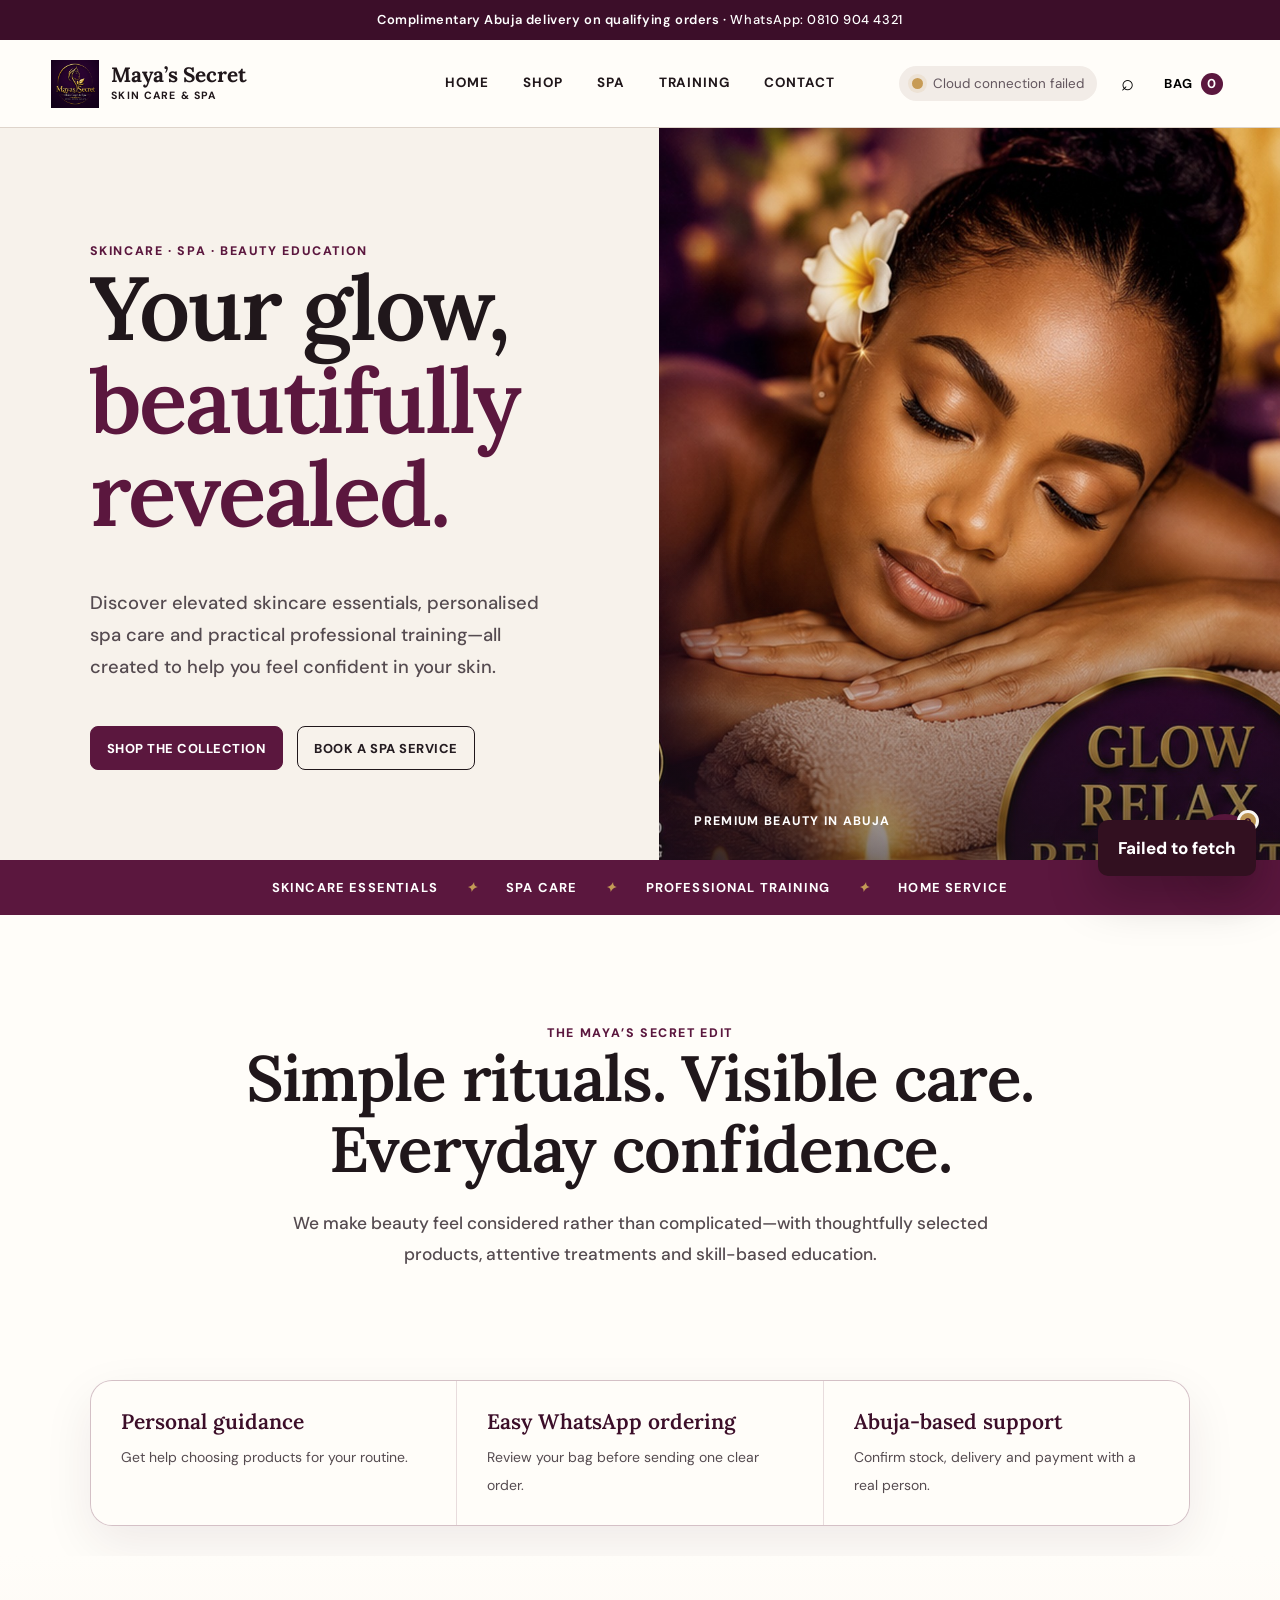
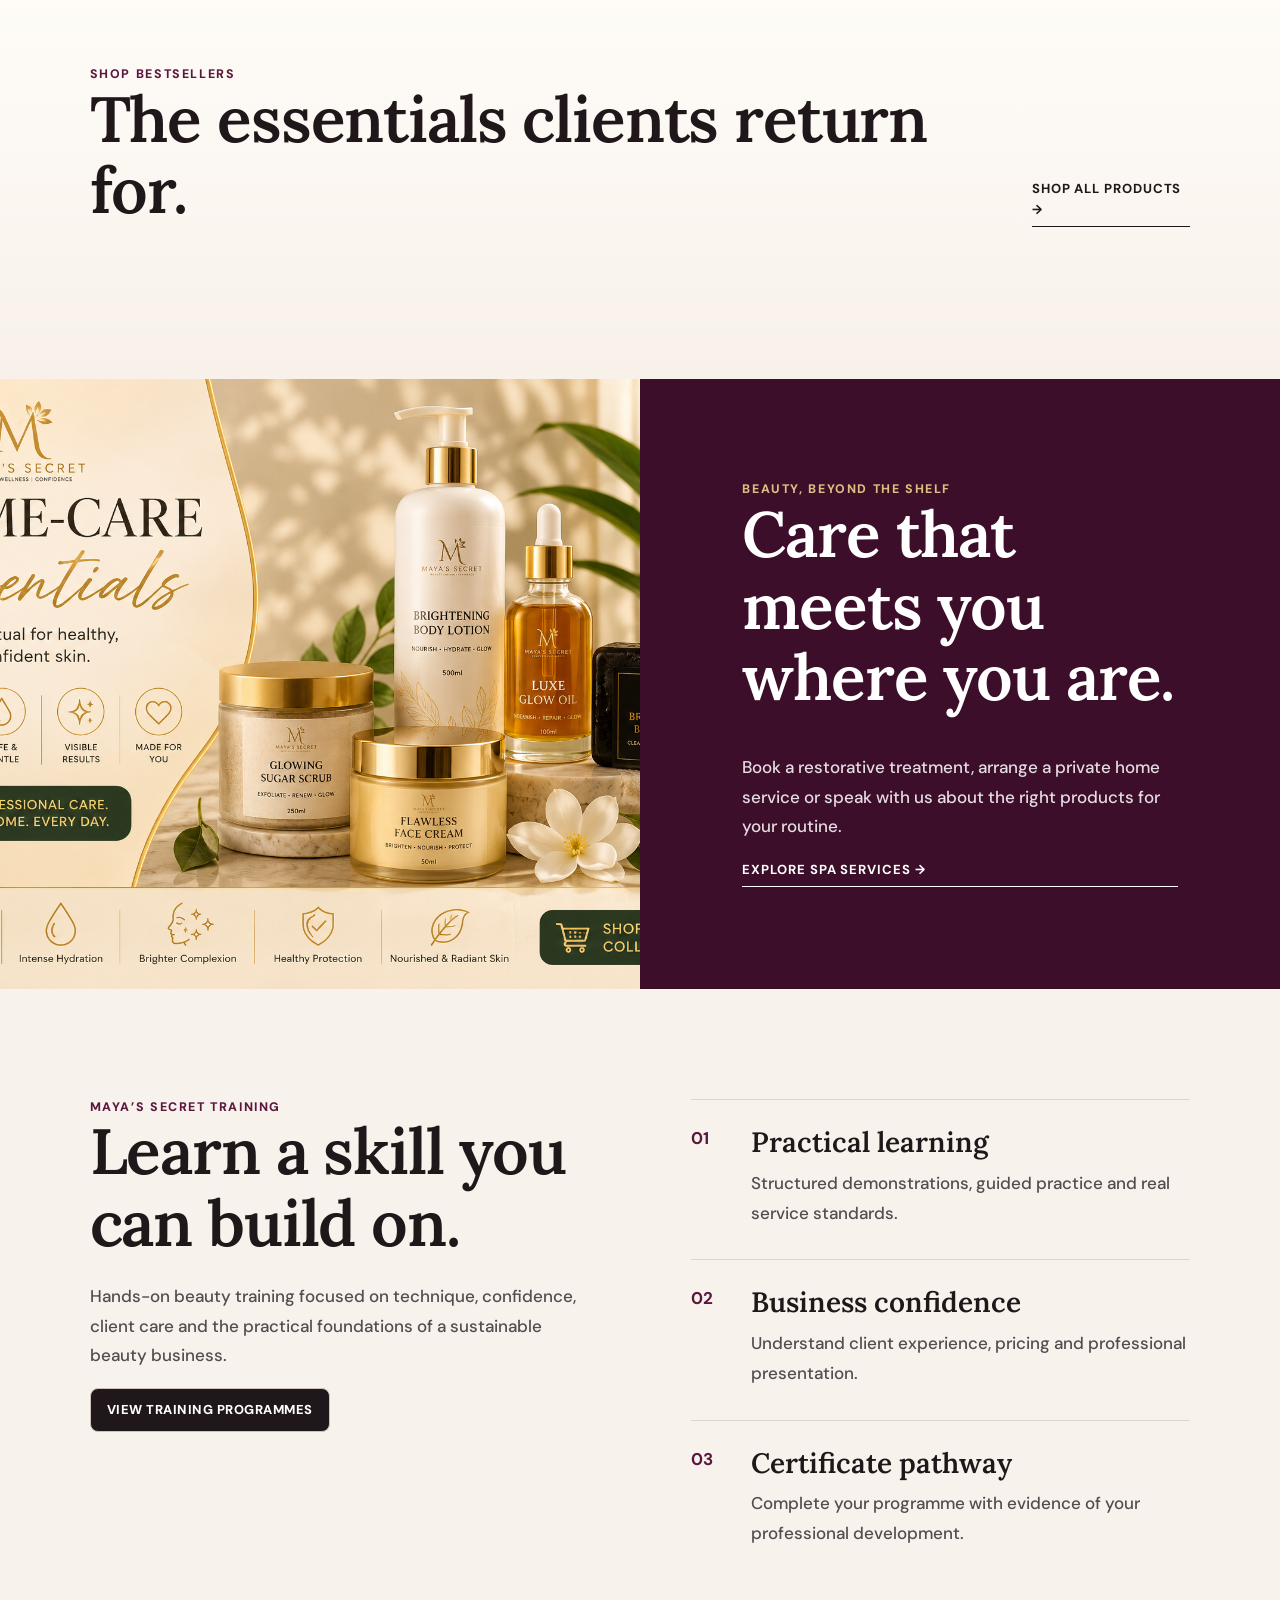
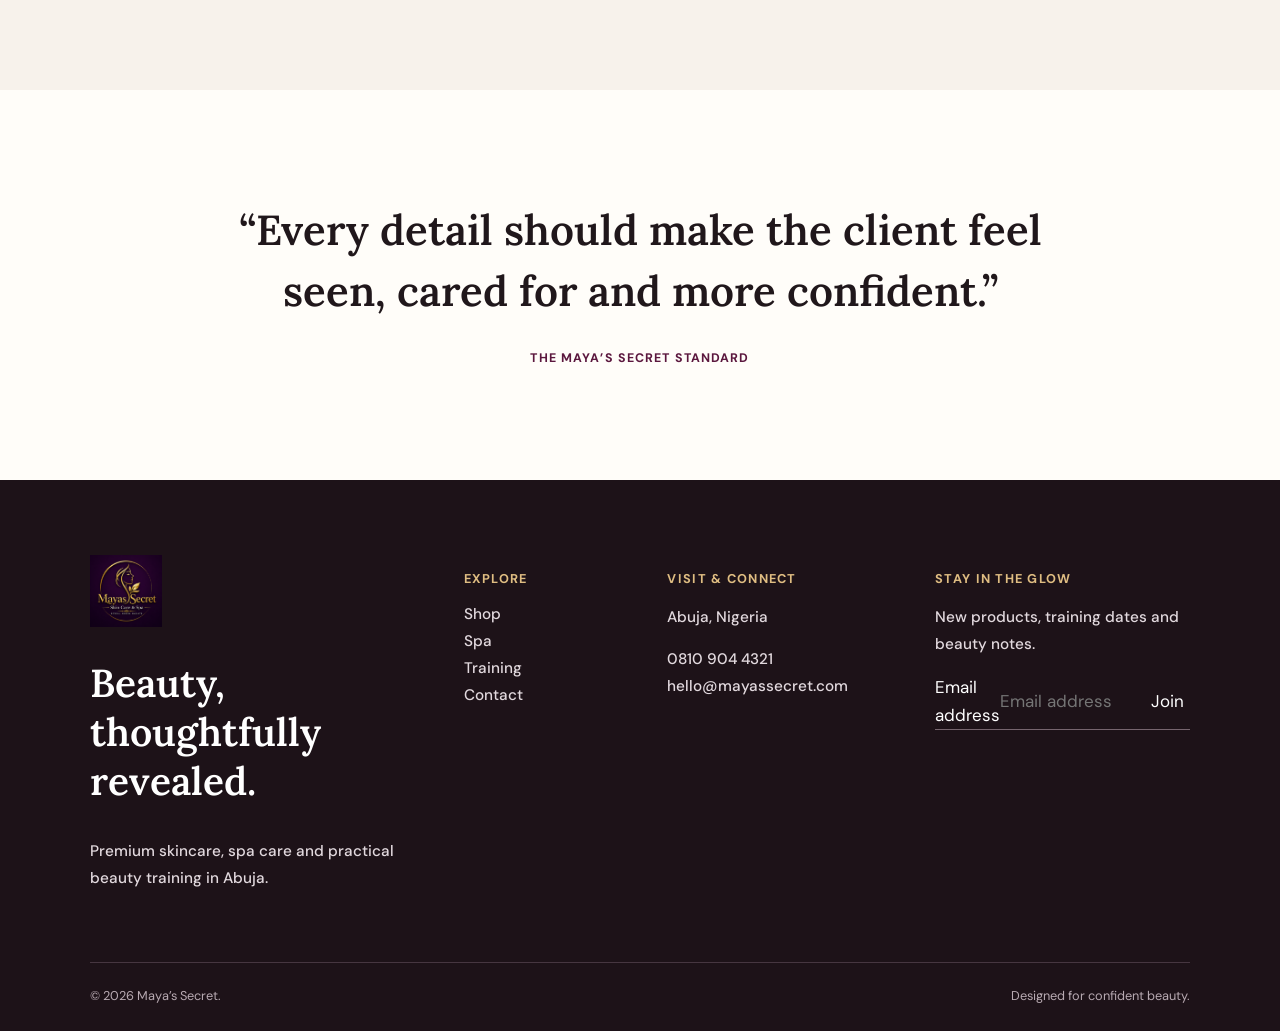
==== commit 8ac50e90: "Update index.html" ====
--- a/index.html
+++ b/index.html
@@ -121,7 +121,7 @@
 
     <section class="split">
       <div class="split-image">
-        <img src="assets/home-care.jpg" alt="Maya's Secret facial, massage and beauty care services" width="900" height="1100" loading="lazy">
+        <img src="assets/home-care.png" alt="Maya's Secret facial, massage and beauty care services" width="900" height="1100" loading="lazy">
       </div>
       <div class="split-copy">
         <p class="eyebrow">BEAUTY, BEYOND THE SHELF</p>
--- a/css/styles.css
+++ b/css/styles.css
@@ -1416,3 +1416,22 @@
 }
 /* v6.5 remove storefront MS watermark */
 body[data-page="shop"] .product-art::before,body[data-page="shop"] .product-art:before{content:none!important;display:none!important}
+
+
+/* v6.7 checkout reliability, homepage product parity and conversion upgrade */
+.cart.open{pointer-events:auto}.cart[inert]{pointer-events:none}.cart button,.cart a{position:relative;z-index:2}.overlay[hidden]{display:none}
+body[data-page="home"] .featured{background:linear-gradient(180deg,#fffdf9 0%,#f8f1ea 100%)}
+body[data-page="home"] .featured .product-grid{perspective:1300px;gap:clamp(12px,2vw,28px)}
+body[data-page="home"] .featured .product-card{isolation:isolate;background:linear-gradient(155deg,rgba(255,255,255,.98),rgba(248,242,236,.88));border:1px solid rgba(91,23,62,.11);border-radius:28px;overflow:hidden;box-shadow:0 18px 45px rgba(52,17,38,.10),inset 0 1px 0 rgba(255,255,255,.85);transition:transform .32s cubic-bezier(.2,.8,.2,1),box-shadow .32s ease,border-color .3s ease}
+body[data-page="home"] .featured .product-card:hover{transform:translateY(-6px);box-shadow:0 26px 58px rgba(52,17,38,.16);border-color:rgba(195,154,86,.38)}
+body[data-page="home"] .featured .product-art::before{content:none!important;display:none!important}
+body[data-page="home"] .featured .product-art{aspect-ratio:1/1.08;border-radius:0 0 34px 34px;background:radial-gradient(circle at 50% 26%,#fff 0,#f7eee7 43%,#e8d8cc 100%);overflow:hidden}
+body[data-page="home"] .featured .product-photo img{width:100%;height:100%;object-fit:contain;padding:clamp(10px,2.3vw,28px);filter:drop-shadow(0 24px 20px rgba(50,18,36,.18));transition:transform .5s cubic-bezier(.2,.8,.2,1),filter .5s ease}
+body[data-page="home"] .featured .product-card:hover .product-photo img{transform:scale(1.035) translateY(-2px);filter:drop-shadow(0 32px 25px rgba(50,18,36,.25))}
+body[data-page="home"] .featured .product-badge{top:12px;left:12px;max-width:calc(100% - 24px);border:1px solid rgba(255,255,255,.68);border-radius:999px;background:rgba(255,255,255,.82);backdrop-filter:blur(12px);box-shadow:0 8px 20px rgba(52,17,38,.09)}
+body[data-page="home"] .featured .product-info{padding:17px 18px 12px}
+body[data-page="home"] .featured .product-info h3{font-size:clamp(18px,2vw,27px);line-height:1.03;min-height:2.06em}
+body[data-page="home"] .featured .add-btn{margin:0 14px 14px;width:calc(100% - 28px);border:0;border-radius:16px;padding:14px;background:linear-gradient(135deg,#6b1d49,#3a0d29);color:#fff;box-shadow:0 12px 22px rgba(91,23,62,.19)}
+.home-proof{display:grid;grid-template-columns:repeat(3,1fr);gap:1px;margin:0 7vw 30px;background:rgba(91,23,62,.14);border:1px solid rgba(91,23,62,.14);border-radius:22px;overflow:hidden;box-shadow:0 18px 50px rgba(52,17,38,.08)}
+.home-proof article{background:#fffdf9;padding:27px 30px}.home-proof strong{display:block;font:600 21px 'Lora',serif;color:var(--wine2);margin-bottom:7px}.home-proof span{color:var(--muted);font-size:14px;line-height:1.6}
+@media(max-width:760px){.home-proof{grid-template-columns:1fr;margin:0 6vw 10px}.home-proof article{padding:22px}body[data-page="home"] .featured .product-card{border-radius:20px}body[data-page="home"] .featured .product-art{border-radius:0 0 24px 24px}body[data-page="home"] .featured .product-info{padding:12px 11px 8px}body[data-page="home"] .featured .add-btn{margin:0 8px 9px;width:calc(100% - 16px);padding:11px 6px;border-radius:12px;font-size:9px}}
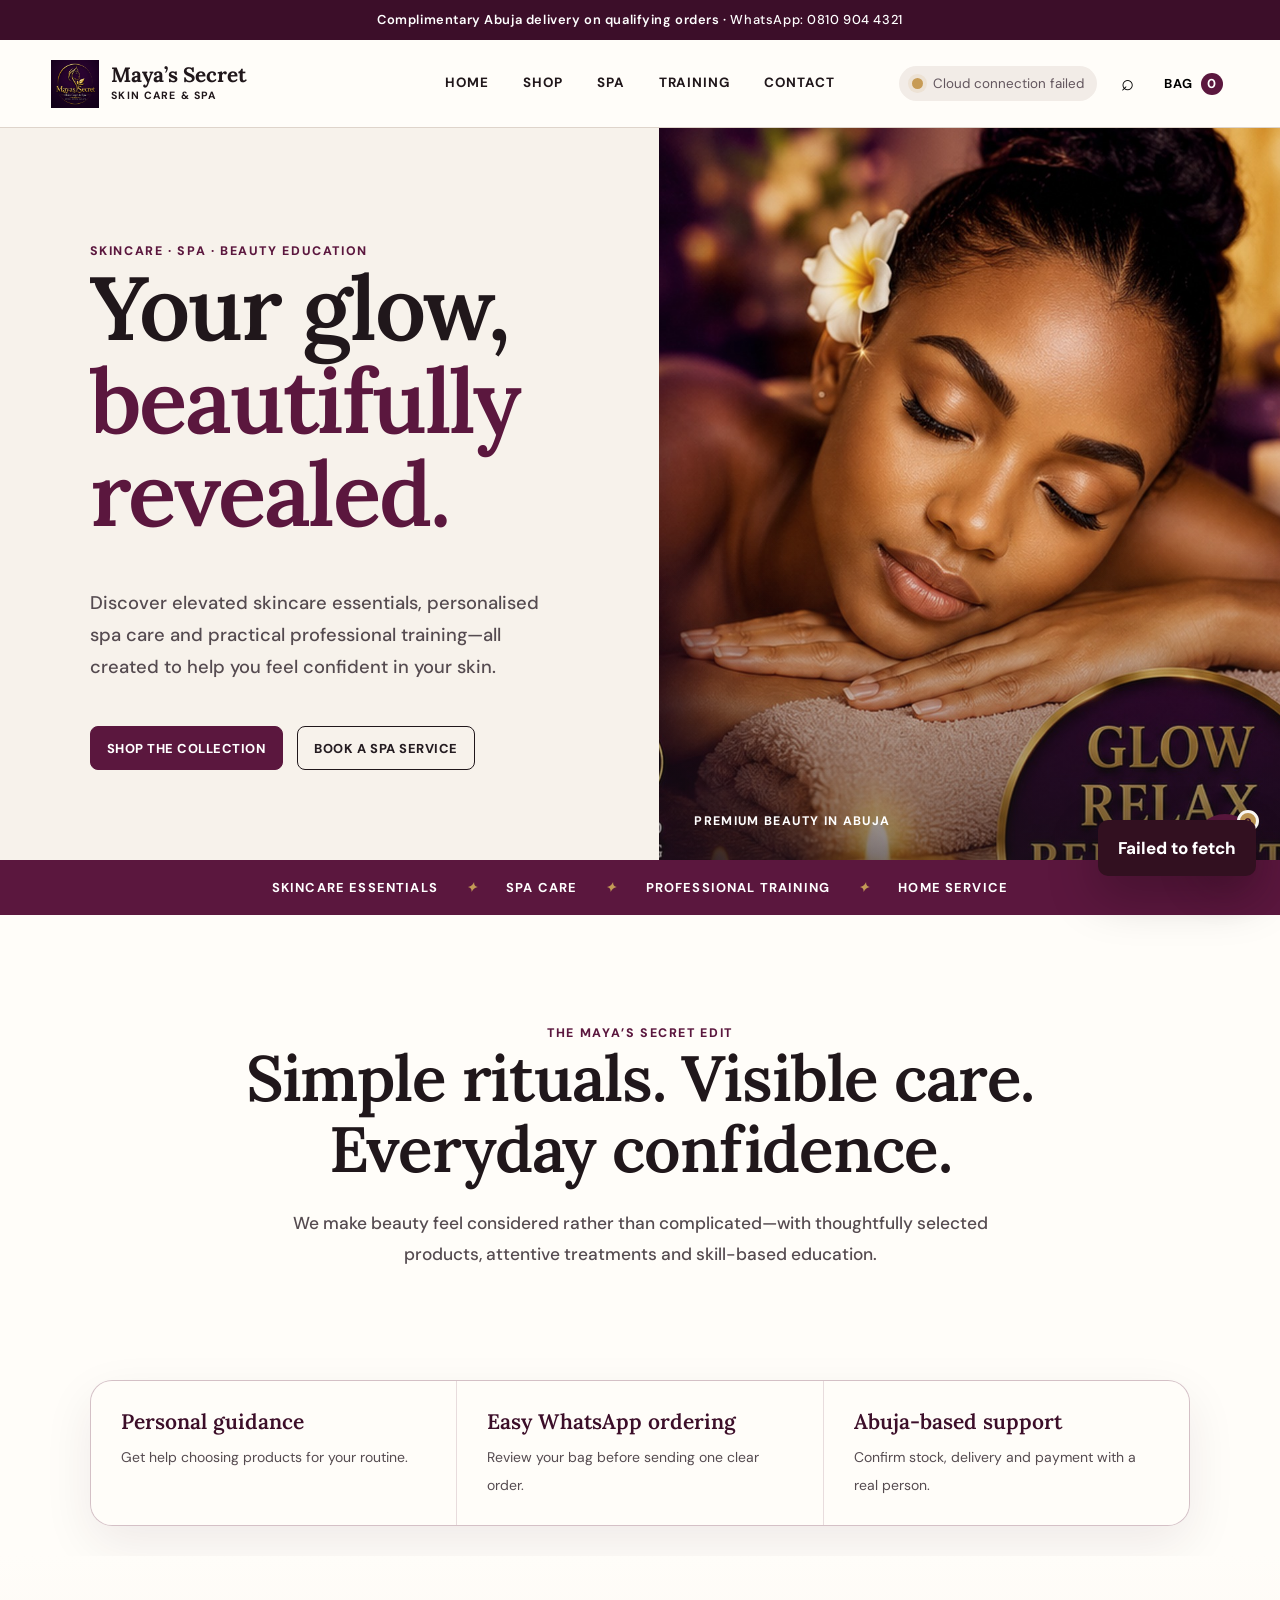
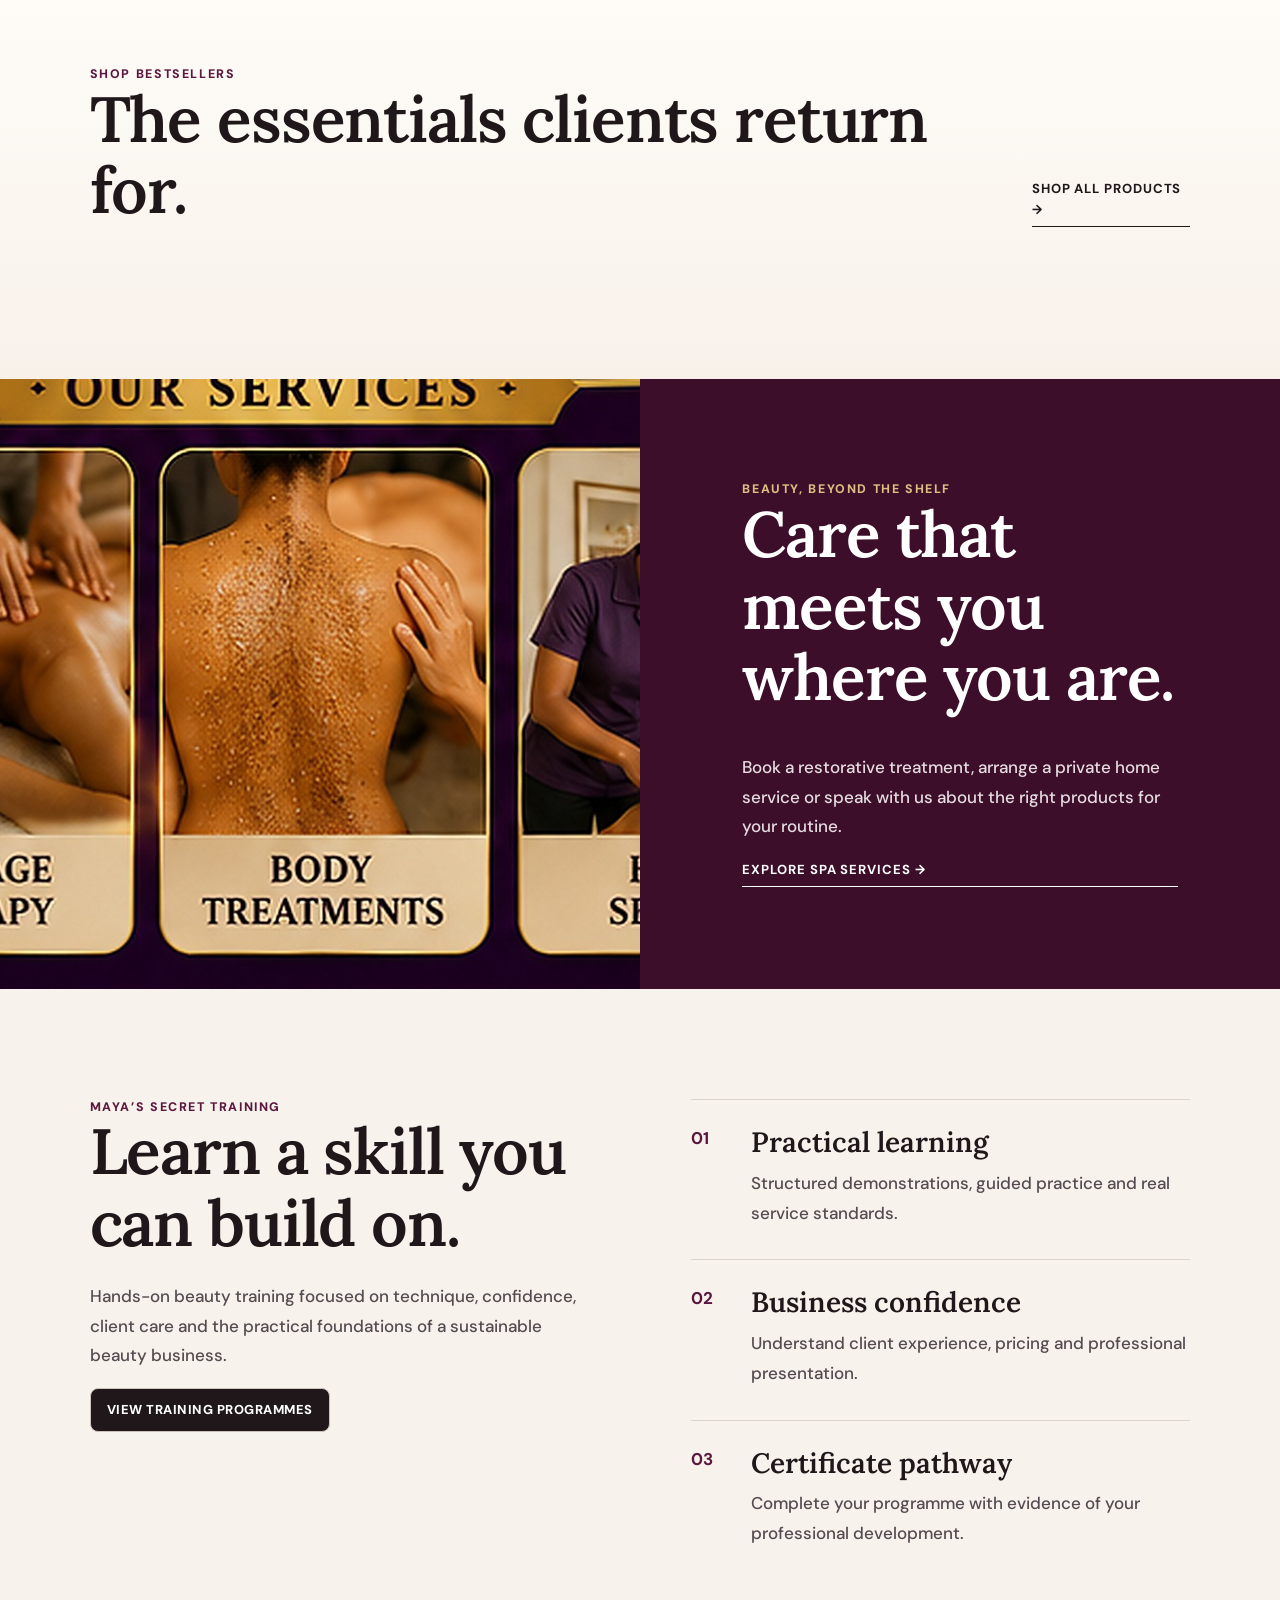
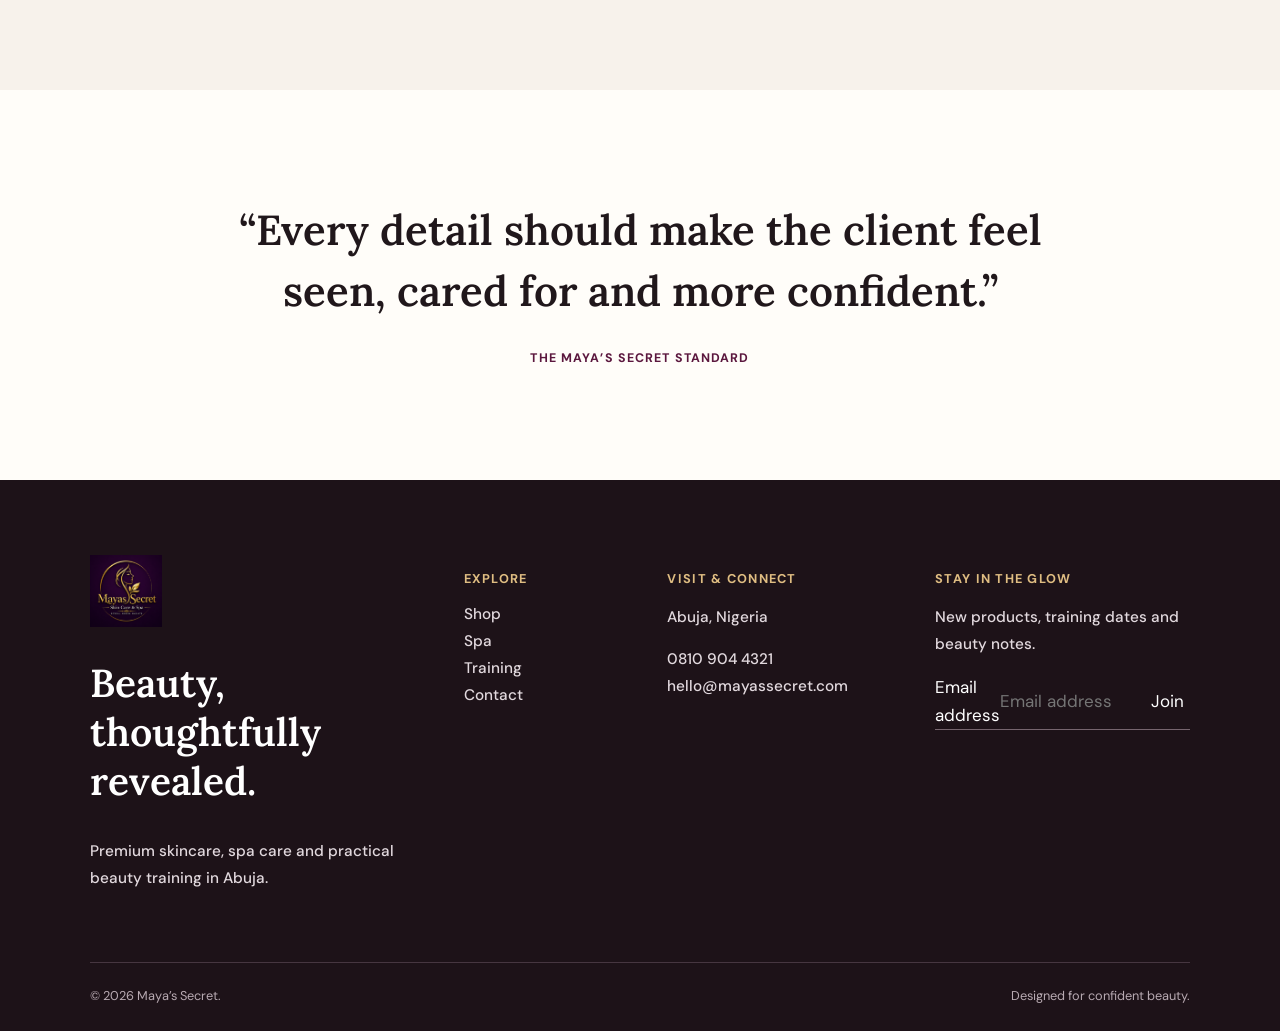
==== commit bf41be89: "Add files via upload" ====
--- a/index.html
+++ b/index.html
@@ -121,7 +121,7 @@
 
     <section class="split">
       <div class="split-image">
-        <img src="assets/home-care.png" alt="Maya's Secret facial, massage and beauty care services" width="900" height="1100" loading="lazy">
+        <img src="assets/home-care.jpg" alt="Maya's Secret facial, massage and beauty care services" width="900" height="1100" loading="lazy">
       </div>
       <div class="split-copy">
         <p class="eyebrow">BEAUTY, BEYOND THE SHELF</p>
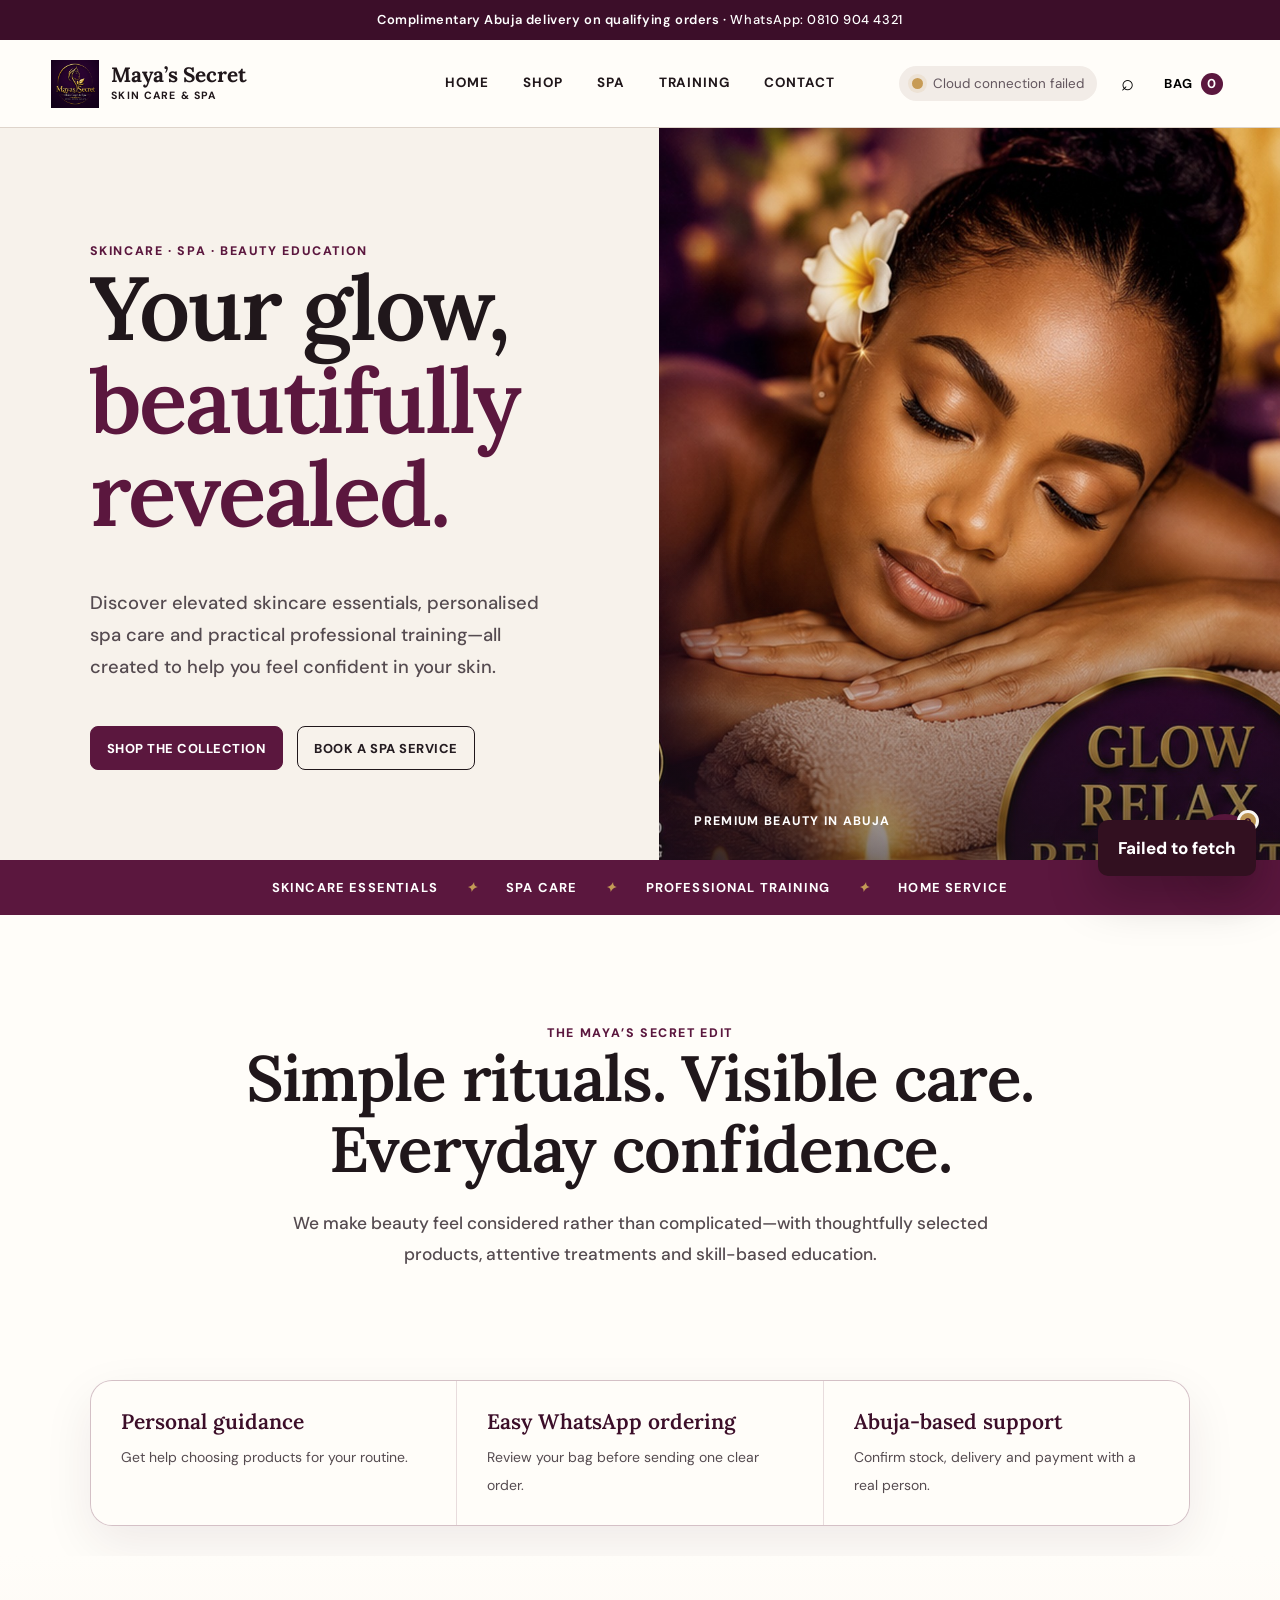
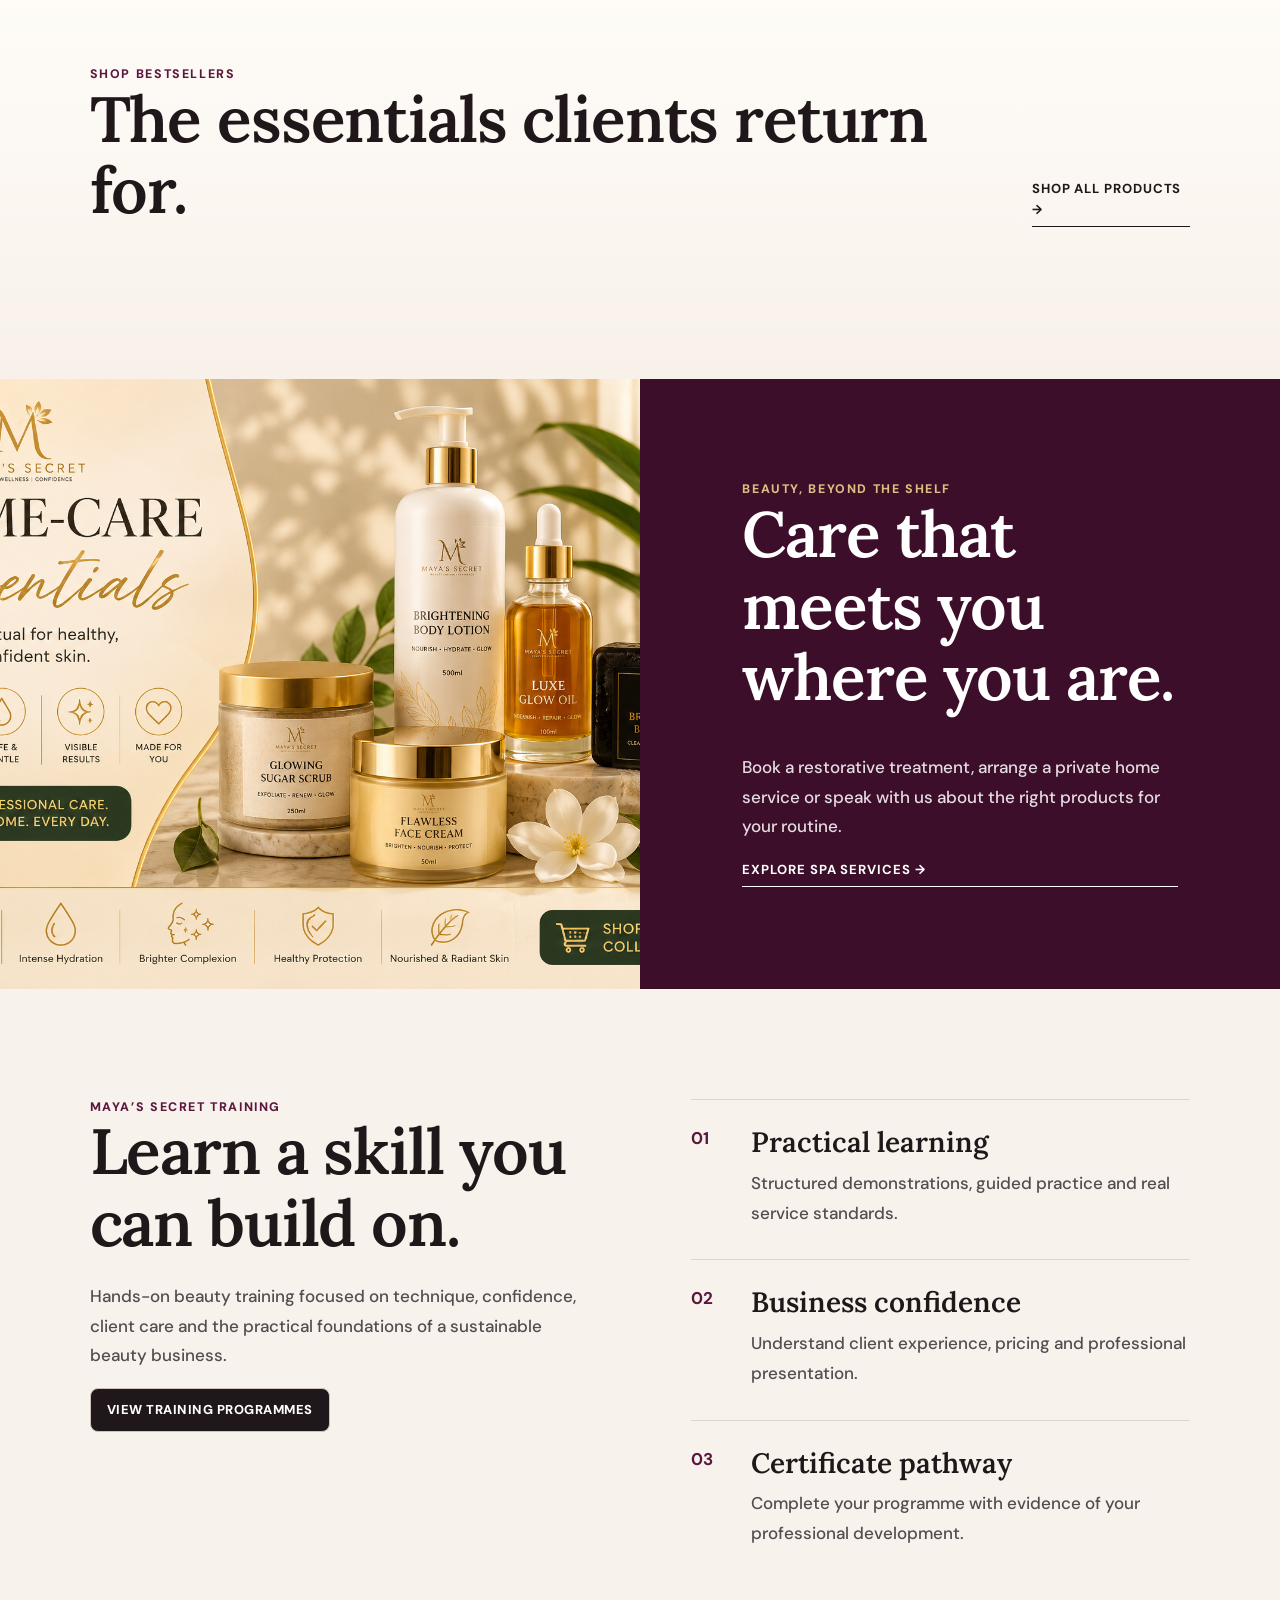
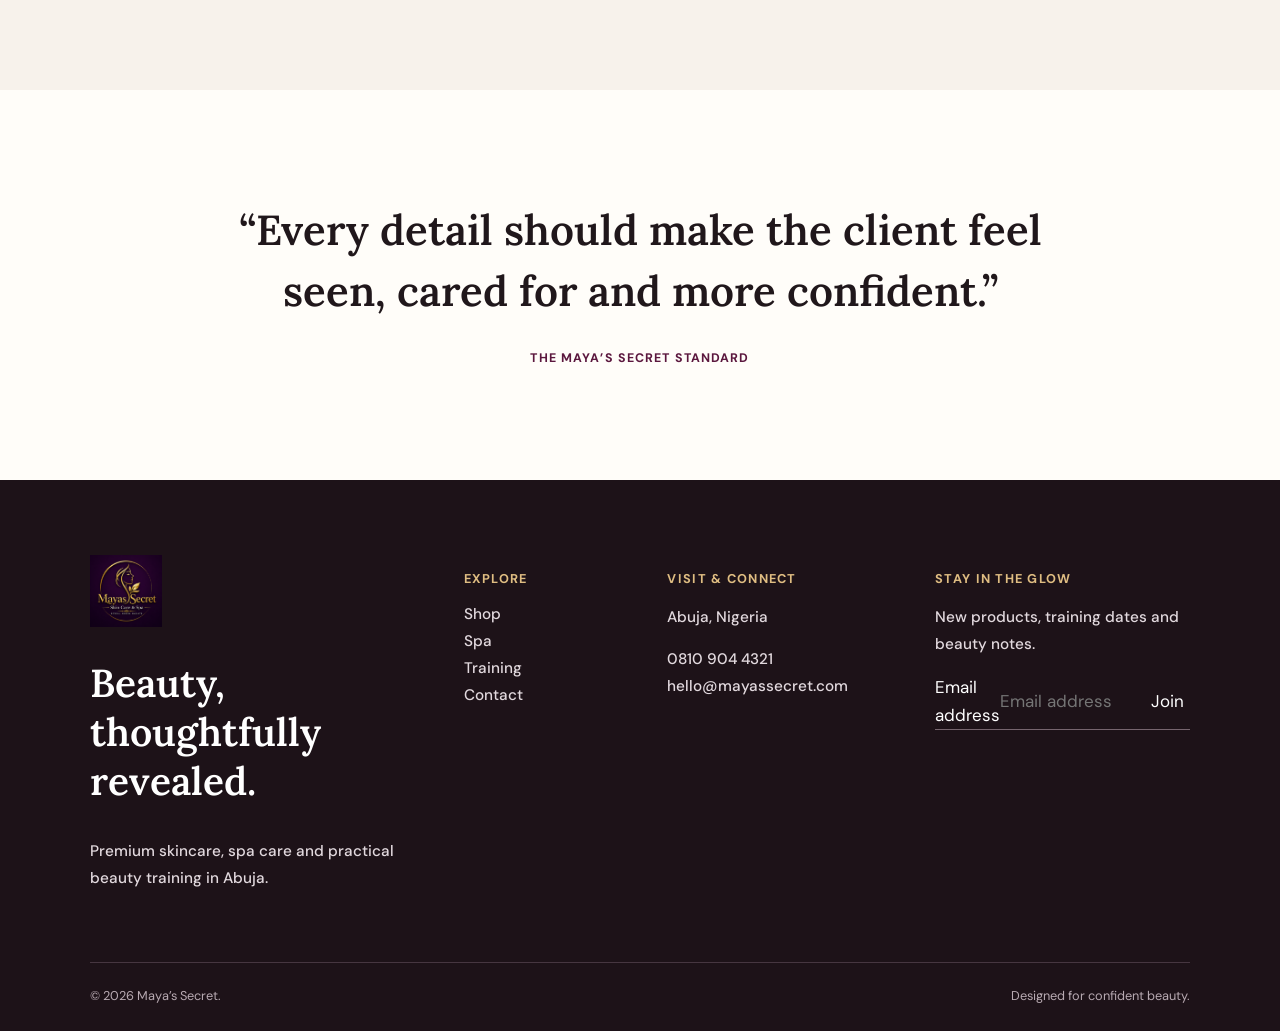
==== commit 8f8984f1: "Update index.html" ====
--- a/index.html
+++ b/index.html
@@ -121,7 +121,7 @@
 
     <section class="split">
       <div class="split-image">
-        <img src="assets/home-care.jpg" alt="Maya's Secret facial, massage and beauty care services" width="900" height="1100" loading="lazy">
+        <img src="assets/home-care.png" alt="Maya's Secret facial, massage and beauty care services" width="900" height="1100" loading="lazy">
       </div>
       <div class="split-copy">
         <p class="eyebrow">BEAUTY, BEYOND THE SHELF</p>
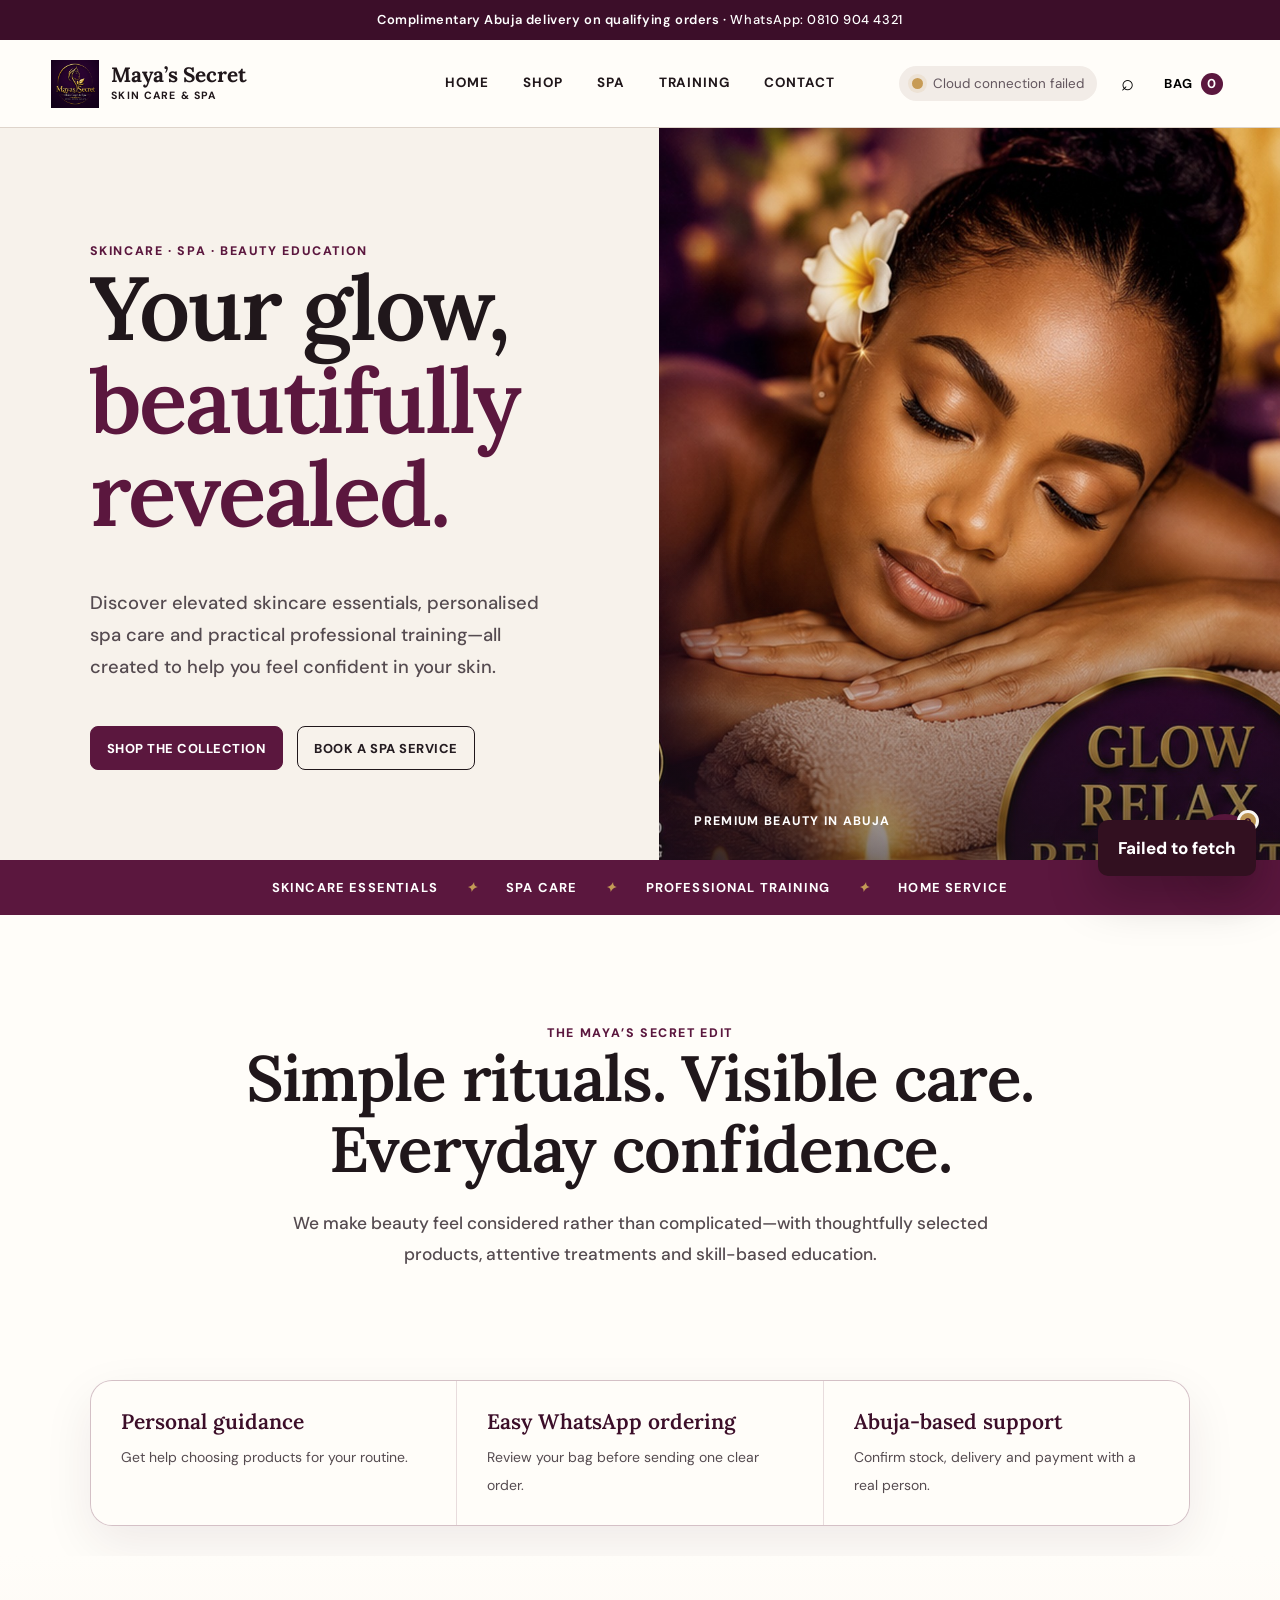
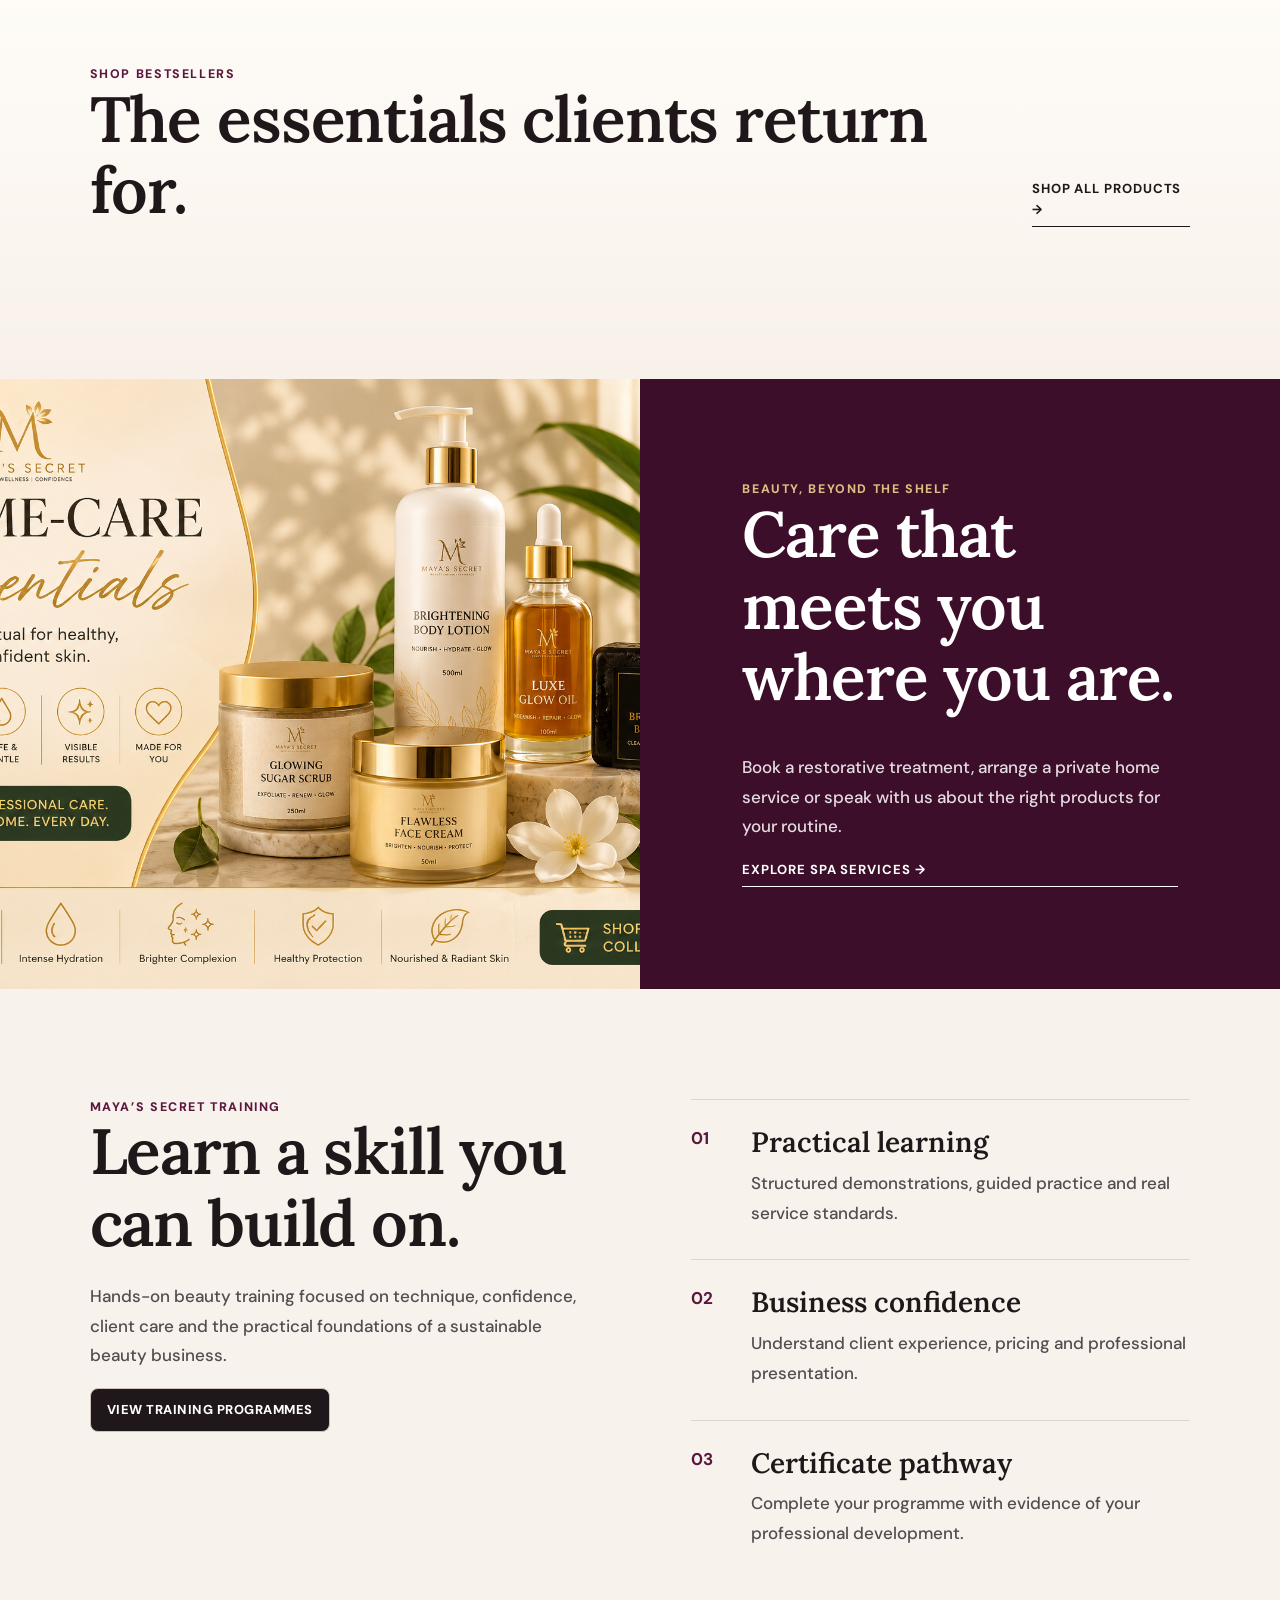
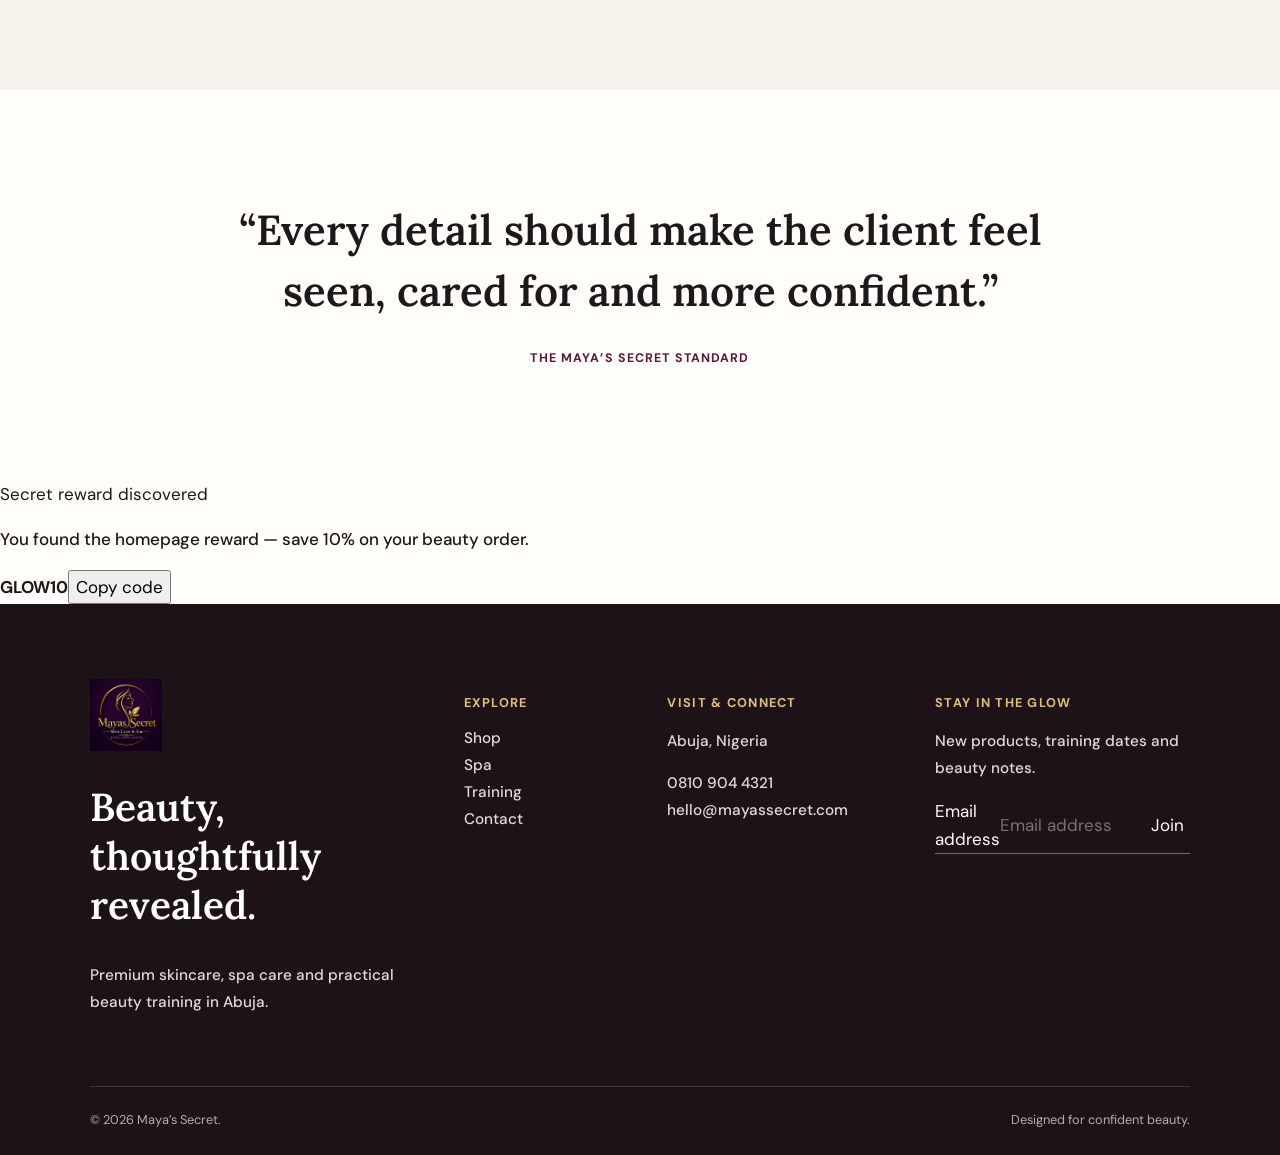
==== commit 0fe16802: "Add files via upload" ====
--- a/index.html
+++ b/index.html
@@ -1,5 +1,5 @@
 <!doctype html>
-<html lang="en" data-app="maya-secret-business-os" data-version="5.0.0">
+<html lang="en" data-app="maya-secret-business-os" data-version="6.0.0">
 <head>
   <meta charset="utf-8">
   <meta name="viewport" content="width=device-width, initial-scale=1, viewport-fit=cover">
@@ -14,6 +14,7 @@
 
   <link rel="stylesheet" href="css/styles.css?v=5.0.0">
   <link rel="stylesheet" href="css/core-framework.css?v=5.0.0">
+  <link rel="stylesheet" href="css/launch-v6.css?v=6.0.0">
 </head>
 
 <body data-page="home">
@@ -150,7 +151,13 @@
       <p>“Every detail should make the client feel seen, cared for and more confident.”</p>
       <span>THE MAYA’S SECRET STANDARD</span>
     </section>
-  </main>
+  
+<section class="secret-reward" aria-label="Hidden launch reward">
+  <span class="secret-reward__label">Secret reward discovered</span>
+  <p>You found the homepage reward — save 10% on your beauty order.</p>
+  <strong>GLOW10</strong><button type="button" data-copy-reward="GLOW10">Copy code</button>
+</section>
+</main>
 
   <footer class="footer">
     <div class="footer-brand">
@@ -234,5 +241,6 @@
 
   <script defer src="js/catalog.js?v=5.0.0"></script>
   <script defer src="js/app.js?v=6.7.0"></script>
+  <script defer src="js/launch-v6.js?v=6.0.0"></script>
 </body>
 </html>
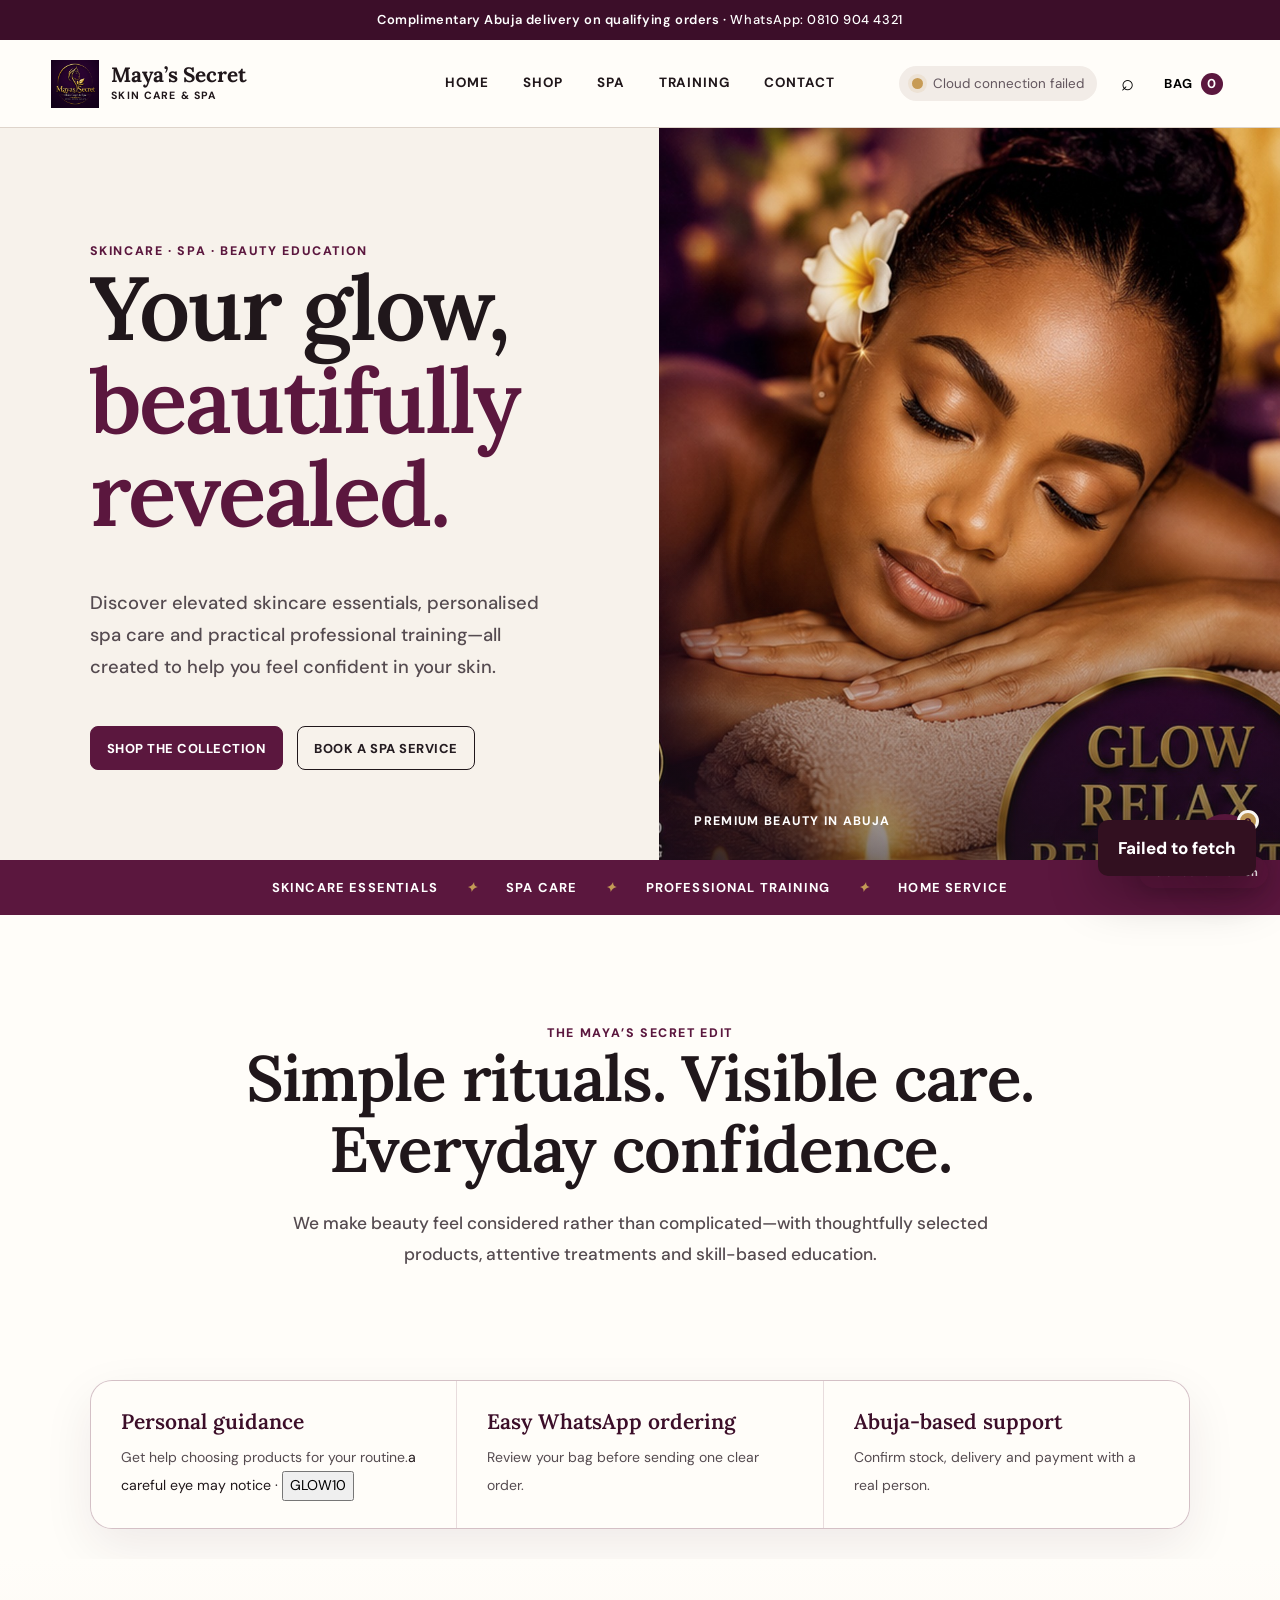
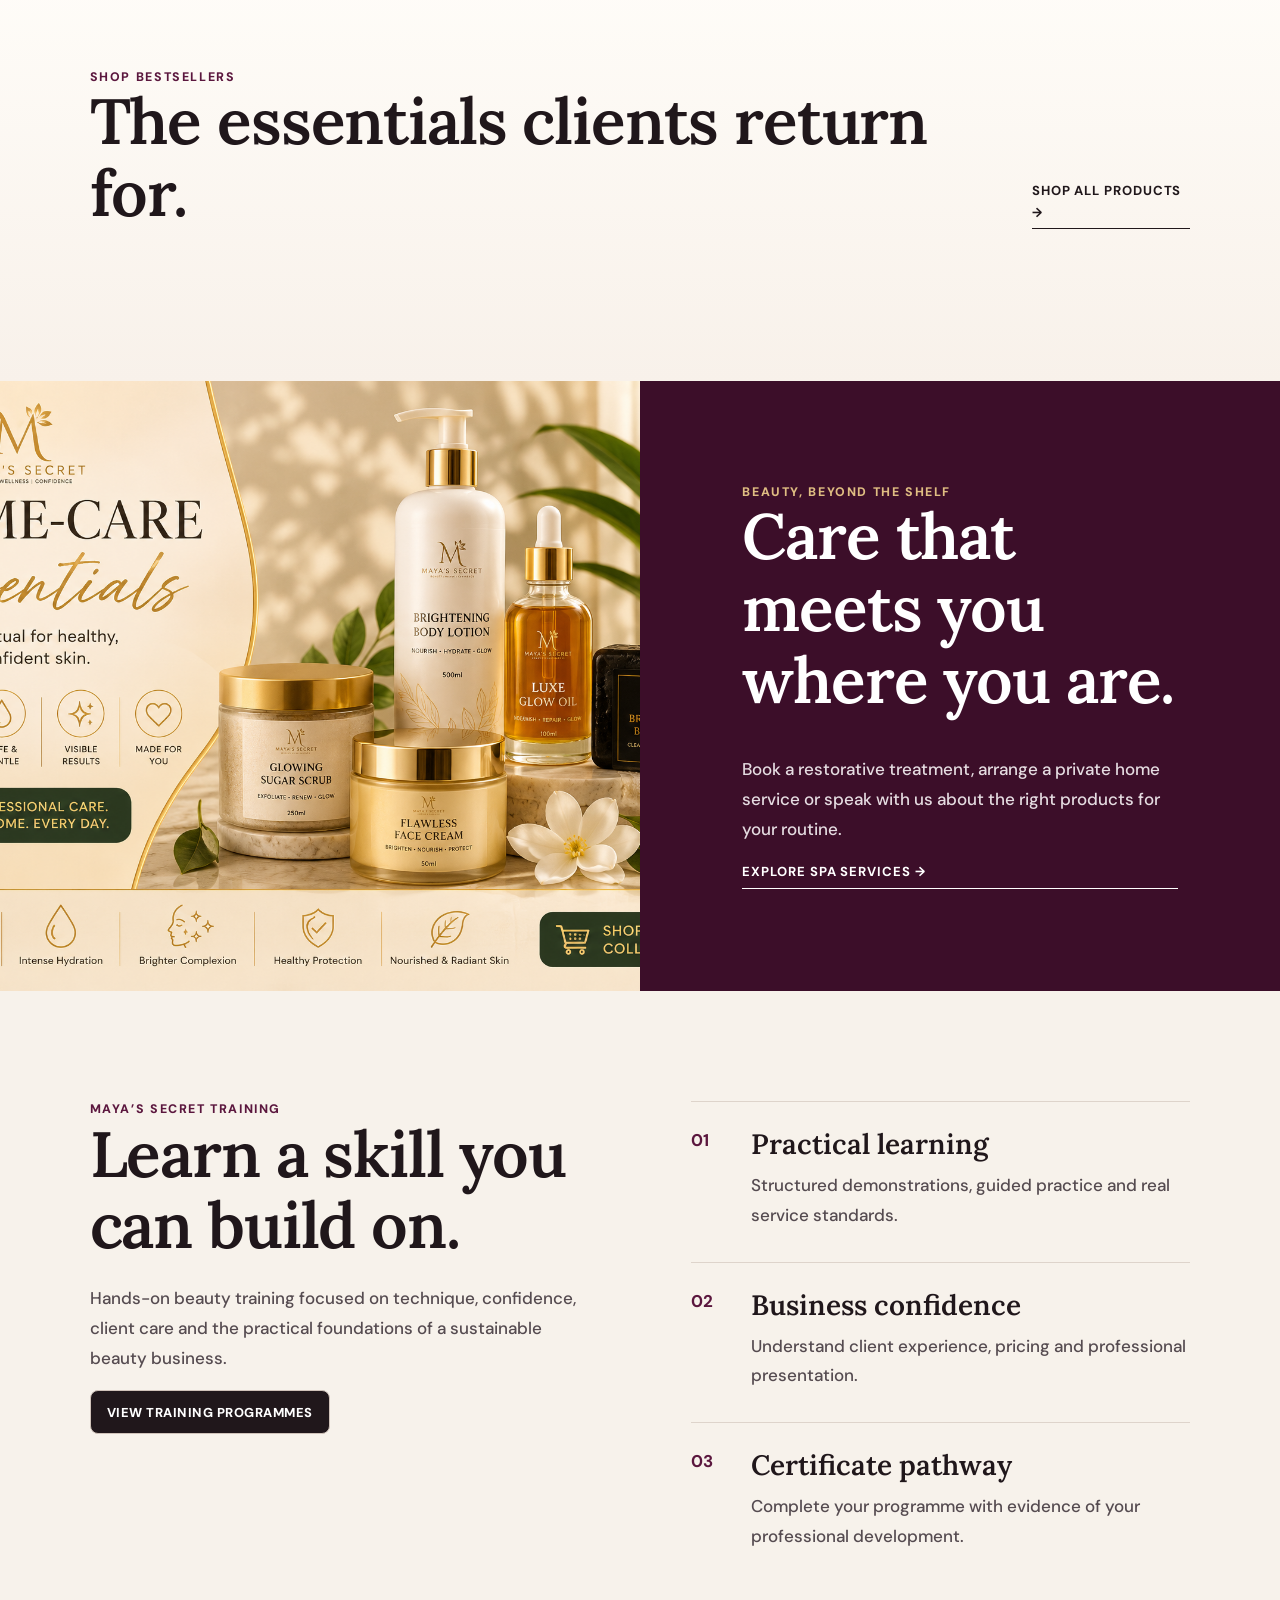
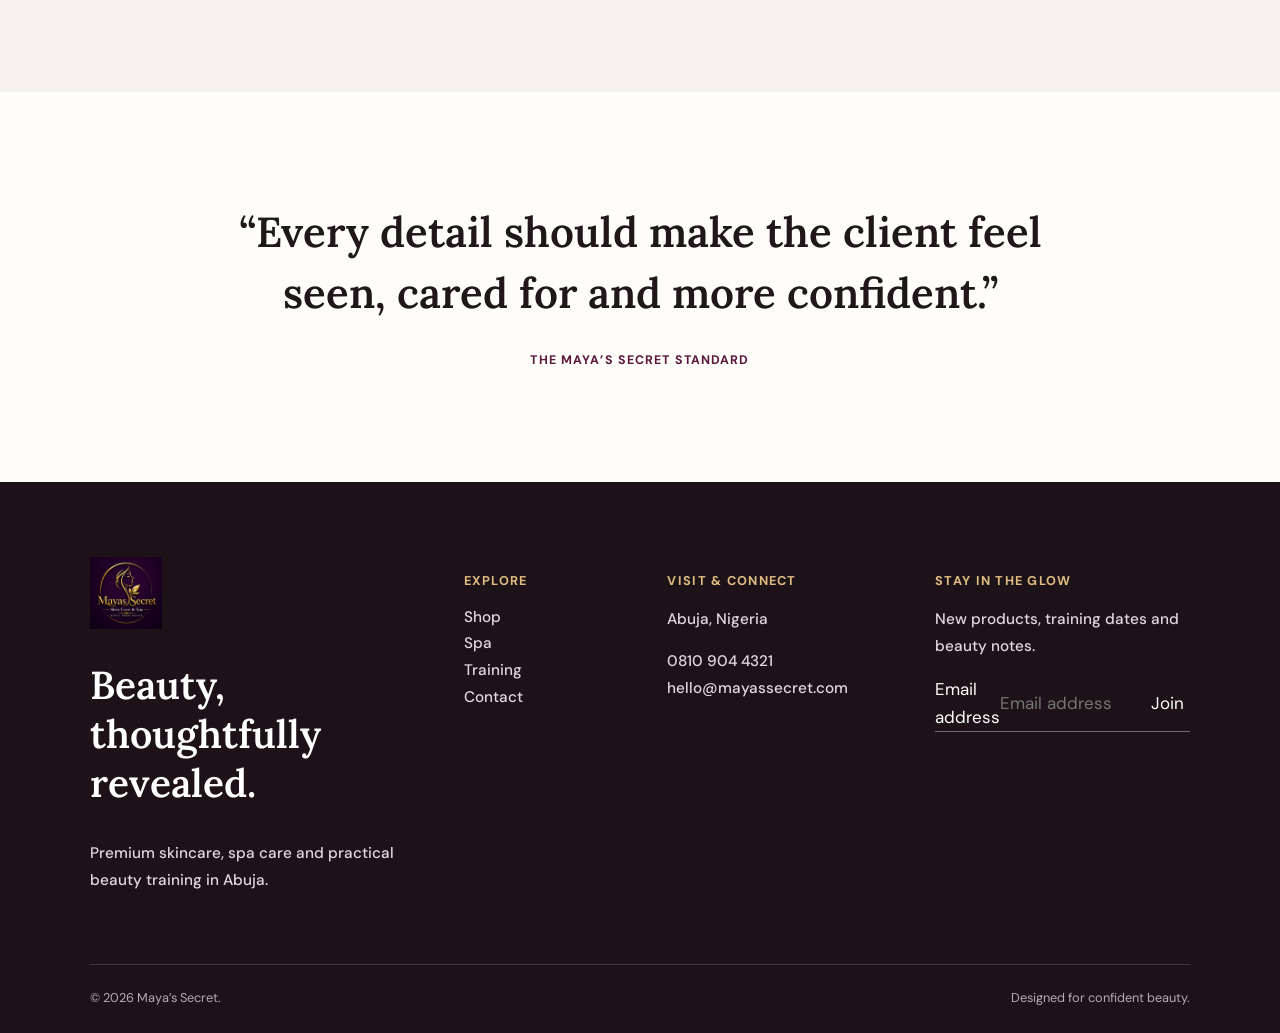
==== commit 4dfeeb8c: "Add files via upload" ====
--- a/index.html
+++ b/index.html
@@ -94,7 +94,7 @@
     </section>
 
     <section class="home-proof" aria-label="Why customers choose Maya’s Secret">
-      <article><strong>Personal guidance</strong><span>Get help choosing products for your routine.</span></article>
+      <article><strong>Personal guidance</strong><span>Get help choosing products for your routine.</span><small class="secret-whisper">a careful eye may notice · <button type="button" data-copy-reward="GLOW10" aria-label="Copy hidden reward code GLOW10">GLOW10</button></small></article>
       <article><strong>Easy WhatsApp ordering</strong><span>Review your bag before sending one clear order.</span></article>
       <article><strong>Abuja-based support</strong><span>Confirm stock, delivery and payment with a real person.</span></article>
     </section>
@@ -152,11 +152,6 @@
       <span>THE MAYA’S SECRET STANDARD</span>
     </section>
   
-<section class="secret-reward" aria-label="Hidden launch reward">
-  <span class="secret-reward__label">Secret reward discovered</span>
-  <p>You found the homepage reward — save 10% on your beauty order.</p>
-  <strong>GLOW10</strong><button type="button" data-copy-reward="GLOW10">Copy code</button>
-</section>
 </main>
 
   <footer class="footer">
--- a/css/launch-v6.css
+++ b/css/launch-v6.css
@@ -0,0 +1,5 @@
+/* Maya's Secret v6.0 Launch Edition */
+.secret-reward{max-width:760px;margin:28px auto;padding:14px 18px;border:1px dashed rgba(91,23,62,.34);border-radius:16px;background:linear-gradient(135deg,#fffafc,#f8eef3);text-align:center;box-shadow:0 10px 30px rgba(91,23,62,.06)}
+.secret-reward__label{display:block;font-size:.72rem;font-weight:800;letter-spacing:.15em;color:#8a5770;text-transform:uppercase}.secret-reward strong{display:inline-block;margin:.35rem .35rem .1rem;padding:.25rem .65rem;border-radius:999px;background:#5b173e;color:#fff;letter-spacing:.08em}.secret-reward p{margin:.2rem 0;color:#5e4d55}.secret-reward button{margin-top:.45rem;border:0;background:transparent;color:#5b173e;font-weight:800;text-decoration:underline;cursor:pointer}
+.launch-coupon{margin:16px 0;padding:16px;border:1px solid rgba(91,23,62,.15);border-radius:14px;background:#fffafc}.launch-coupon label{display:block;font-weight:700;color:#4c2639}.launch-coupon__row{display:flex;gap:8px;margin-top:8px}.launch-coupon input{min-width:0;flex:1;text-transform:uppercase}.launch-coupon button{white-space:nowrap}.launch-coupon__status{display:block;margin-top:7px;color:#65545c}.launch-coupon__status.success{color:#17643a;font-weight:700}.launch-discount-row{color:#17643a}.launch-edition-badge{position:fixed;right:12px;bottom:12px;z-index:30;padding:7px 10px;border-radius:999px;background:rgba(91,23,62,.9);color:#fff;font-size:11px;font-weight:700;box-shadow:0 6px 20px rgba(0,0,0,.16)}
+@media(max-width:560px){.secret-reward{margin:20px 14px}.launch-coupon__row{flex-direction:column}.launch-coupon button{width:100%}.launch-edition-badge{display:none}}
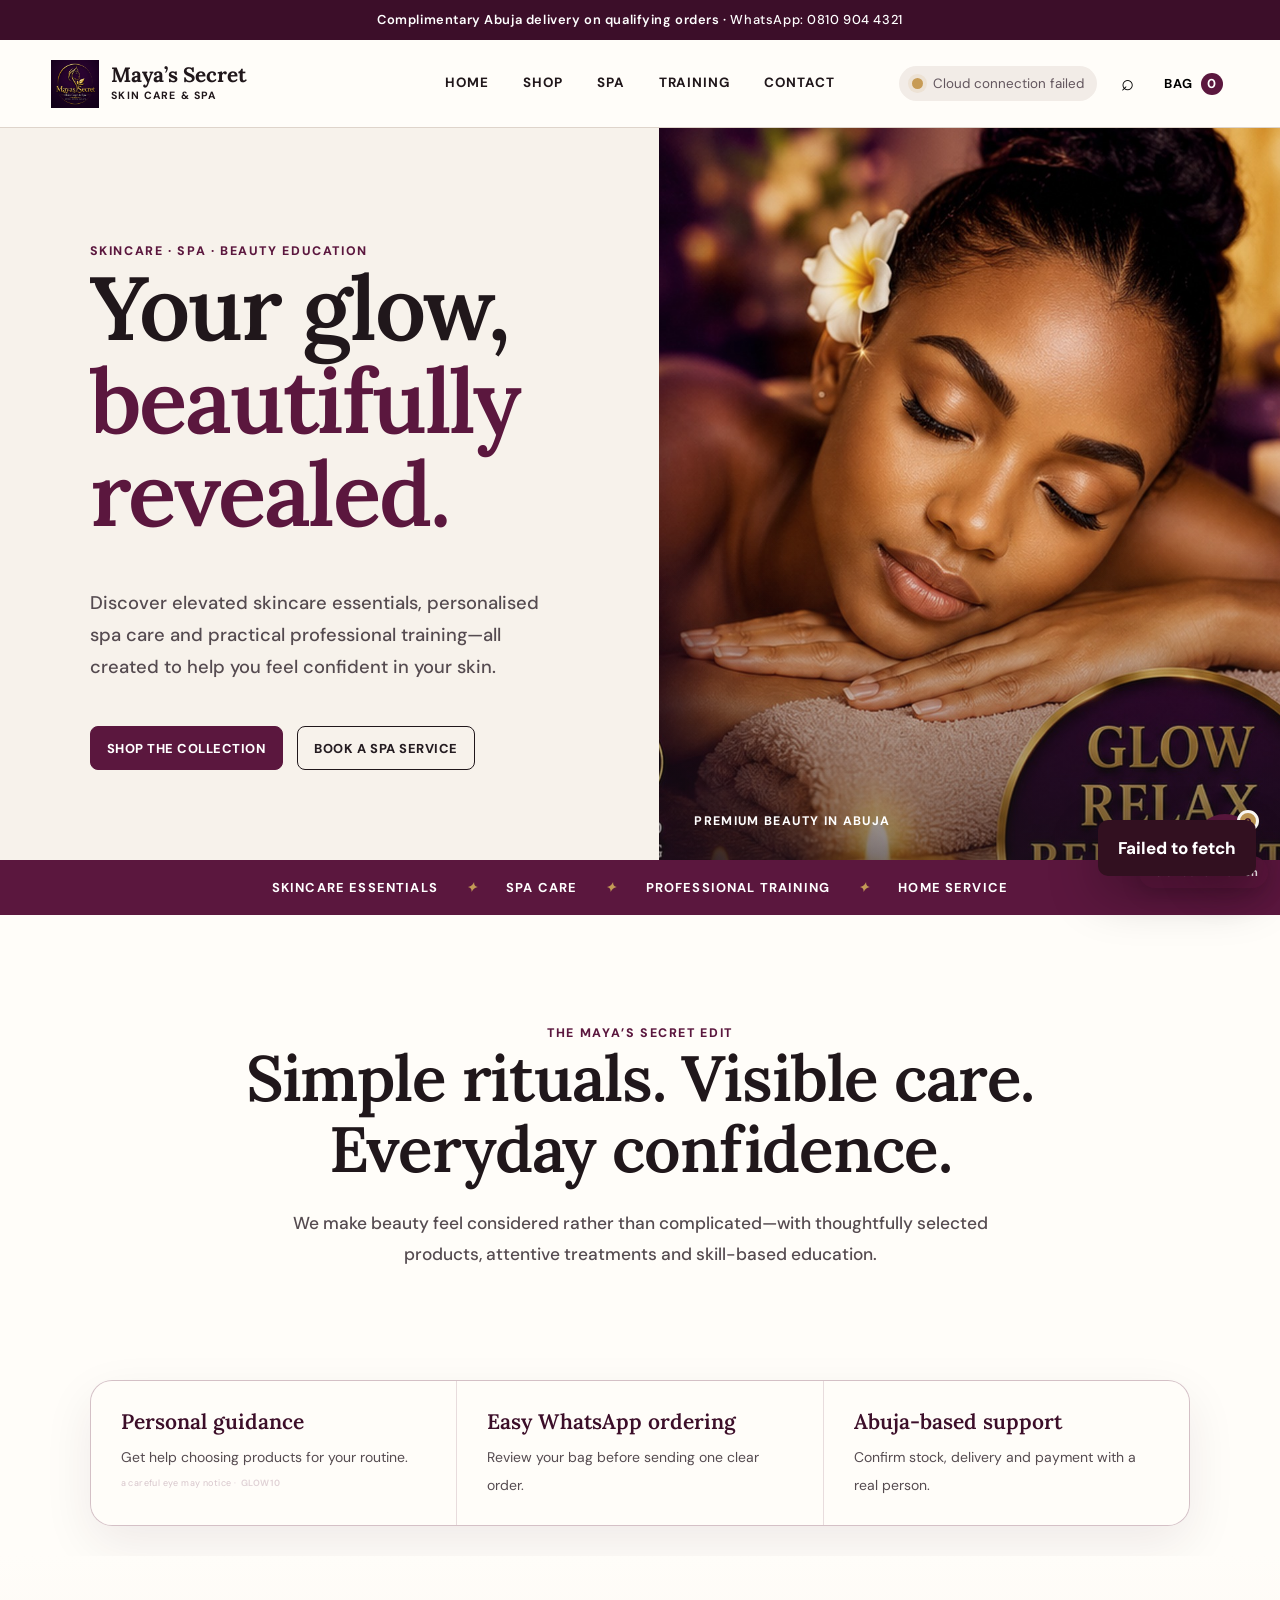
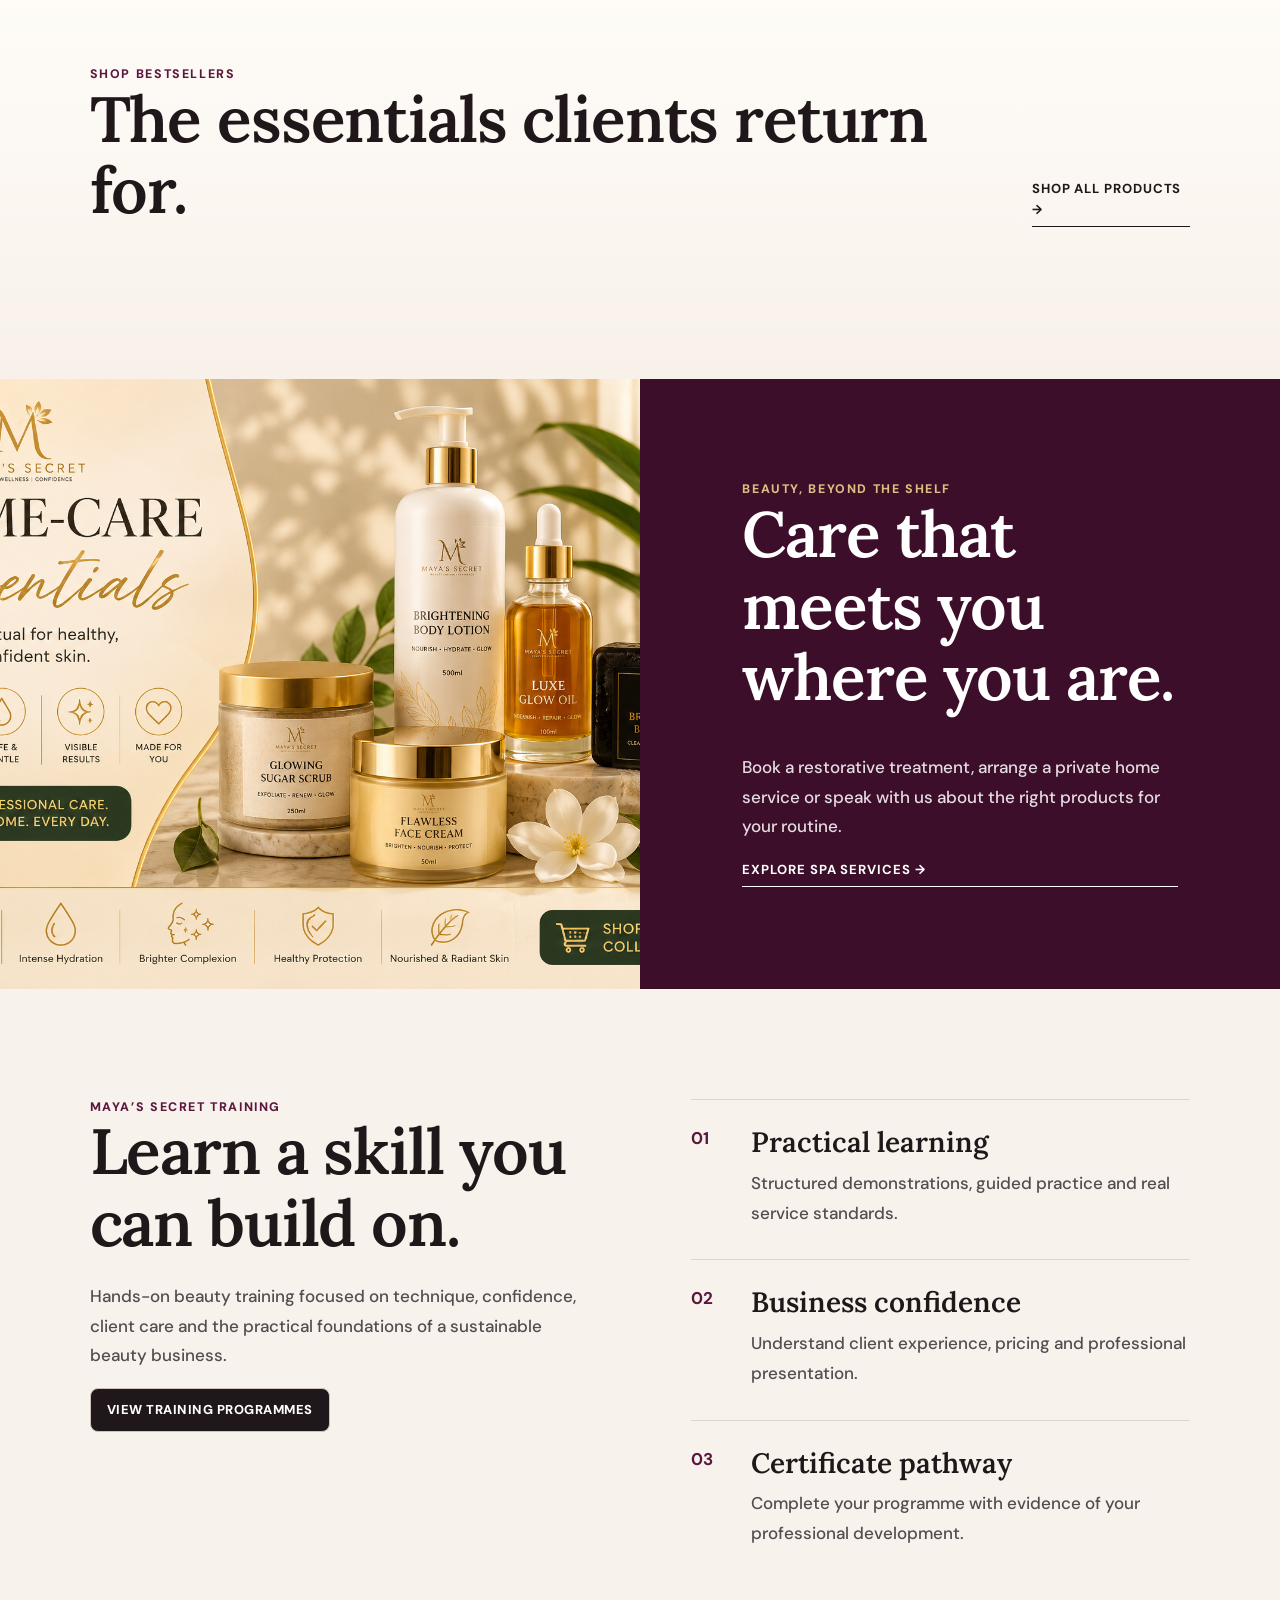
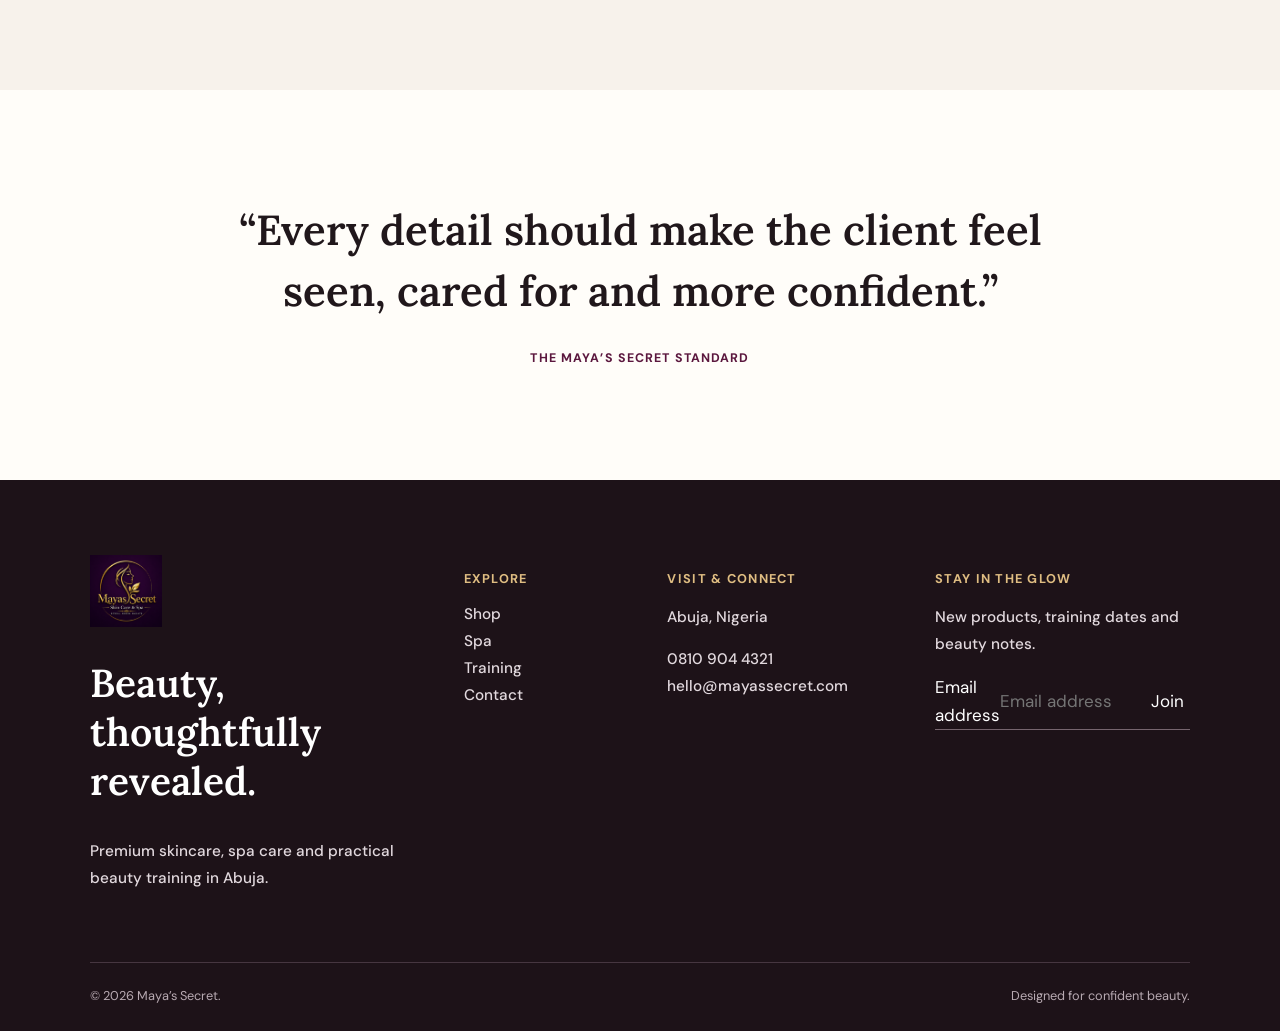
==== commit 9b99942b: "Add files via upload" ====
--- a/index.html
+++ b/index.html
@@ -1,5 +1,5 @@
 <!doctype html>
-<html lang="en" data-app="maya-secret-business-os" data-version="6.0.0">
+<html lang="en" data-app="maya-secret-business-os" data-version="7.0.0">
 <head>
   <meta charset="utf-8">
   <meta name="viewport" content="width=device-width, initial-scale=1, viewport-fit=cover">
@@ -12,9 +12,9 @@
   <link rel="preconnect" href="https://fonts.gstatic.com" crossorigin>
   <link href="https://fonts.googleapis.com/css2?family=DM+Sans:wght@400;500;600;700&family=Lora:wght@500;600;700&display=swap" rel="stylesheet">
 
-  <link rel="stylesheet" href="css/styles.css?v=5.0.0">
-  <link rel="stylesheet" href="css/core-framework.css?v=5.0.0">
-  <link rel="stylesheet" href="css/launch-v6.css?v=6.0.0">
+  <link rel="stylesheet" href="css/styles.css?v=7.0.0">
+  <link rel="stylesheet" href="css/core-framework.css?v=7.0.0">
+  <link rel="stylesheet" href="css/launch-v6.css?v=7.0.0">
 </head>
 
 <body data-page="home">
@@ -225,17 +225,17 @@
     <p data-loader-message>Loading…</p>
   </div>
 
-  <script defer src="js/core/config.js?v=5.0.0"></script>
-  <script defer src="js/core/utils.js?v=5.0.0"></script>
-  <script defer src="js/core/ui.js?v=5.0.0"></script>
-  <script defer src="js/core/auth.js?v=5.0.0"></script>
-  <script defer src="js/core/api.js?v=5.0.0"></script>
-  <script defer src="js/core/framework.js?v=5.0.0"></script>
-
-  <script defer src="js/cloud.js?v=5.0.1"></script>
-
-  <script defer src="js/catalog.js?v=5.0.0"></script>
-  <script defer src="js/app.js?v=6.7.0"></script>
-  <script defer src="js/launch-v6.js?v=6.0.0"></script>
+  <script defer src="js/core/config.js?v=7.0.0"></script>
+  <script defer src="js/core/utils.js?v=7.0.0"></script>
+  <script defer src="js/core/ui.js?v=7.0.0"></script>
+  <script defer src="js/core/auth.js?v=7.0.0"></script>
+  <script defer src="js/core/api.js?v=7.0.0"></script>
+  <script defer src="js/core/framework.js?v=7.0.0"></script>
+
+  <script defer src="js/cloud.js?v=7.0.0"></script>
+
+  <script defer src="js/catalog.js?v=7.0.0"></script>
+  <script defer src="js/app.js?v=7.0.0"></script>
+  <script defer src="js/launch-v6.js?v=7.0.0"></script>
 </body>
 </html>
--- a/css/launch-v6.css
+++ b/css/launch-v6.css
@@ -1,5 +1,38 @@
 /* Maya's Secret v6.0 Launch Edition */
-.secret-reward{max-width:760px;margin:28px auto;padding:14px 18px;border:1px dashed rgba(91,23,62,.34);border-radius:16px;background:linear-gradient(135deg,#fffafc,#f8eef3);text-align:center;box-shadow:0 10px 30px rgba(91,23,62,.06)}
-.secret-reward__label{display:block;font-size:.72rem;font-weight:800;letter-spacing:.15em;color:#8a5770;text-transform:uppercase}.secret-reward strong{display:inline-block;margin:.35rem .35rem .1rem;padding:.25rem .65rem;border-radius:999px;background:#5b173e;color:#fff;letter-spacing:.08em}.secret-reward p{margin:.2rem 0;color:#5e4d55}.secret-reward button{margin-top:.45rem;border:0;background:transparent;color:#5b173e;font-weight:800;text-decoration:underline;cursor:pointer}
+.secret-whisper{
+  display:block;
+  width:max-content;
+  max-width:100%;
+  margin-top:7px;
+  font-size:9px;
+  line-height:1.35;
+  font-weight:400;
+  letter-spacing:.045em;
+  text-transform:lowercase;
+  color:rgba(91,23,62,.34);
+  opacity:.72;
+}
+.secret-whisper button{
+  appearance:none;
+  border:0;
+  padding:0;
+  margin:0 0 0 2px;
+  background:transparent;
+  color:inherit;
+  font:inherit;
+  font-weight:600;
+  letter-spacing:.07em;
+  cursor:pointer;
+  opacity:.78;
+}
+.secret-whisper:hover,
+.secret-whisper:focus-within{
+  color:rgba(91,23,62,.62);
+  opacity:1;
+}
+.secret-whisper button:focus-visible{
+  outline:1px dashed currentColor;
+  outline-offset:3px;
+}
 .launch-coupon{margin:16px 0;padding:16px;border:1px solid rgba(91,23,62,.15);border-radius:14px;background:#fffafc}.launch-coupon label{display:block;font-weight:700;color:#4c2639}.launch-coupon__row{display:flex;gap:8px;margin-top:8px}.launch-coupon input{min-width:0;flex:1;text-transform:uppercase}.launch-coupon button{white-space:nowrap}.launch-coupon__status{display:block;margin-top:7px;color:#65545c}.launch-coupon__status.success{color:#17643a;font-weight:700}.launch-discount-row{color:#17643a}.launch-edition-badge{position:fixed;right:12px;bottom:12px;z-index:30;padding:7px 10px;border-radius:999px;background:rgba(91,23,62,.9);color:#fff;font-size:11px;font-weight:700;box-shadow:0 6px 20px rgba(0,0,0,.16)}
-@media(max-width:560px){.secret-reward{margin:20px 14px}.launch-coupon__row{flex-direction:column}.launch-coupon button{width:100%}.launch-edition-badge{display:none}}
+@media(max-width:560px){.secret-whisper{font-size:8px}.launch-coupon__row{flex-direction:column}.launch-coupon button{width:100%}.launch-edition-badge{display:none}}
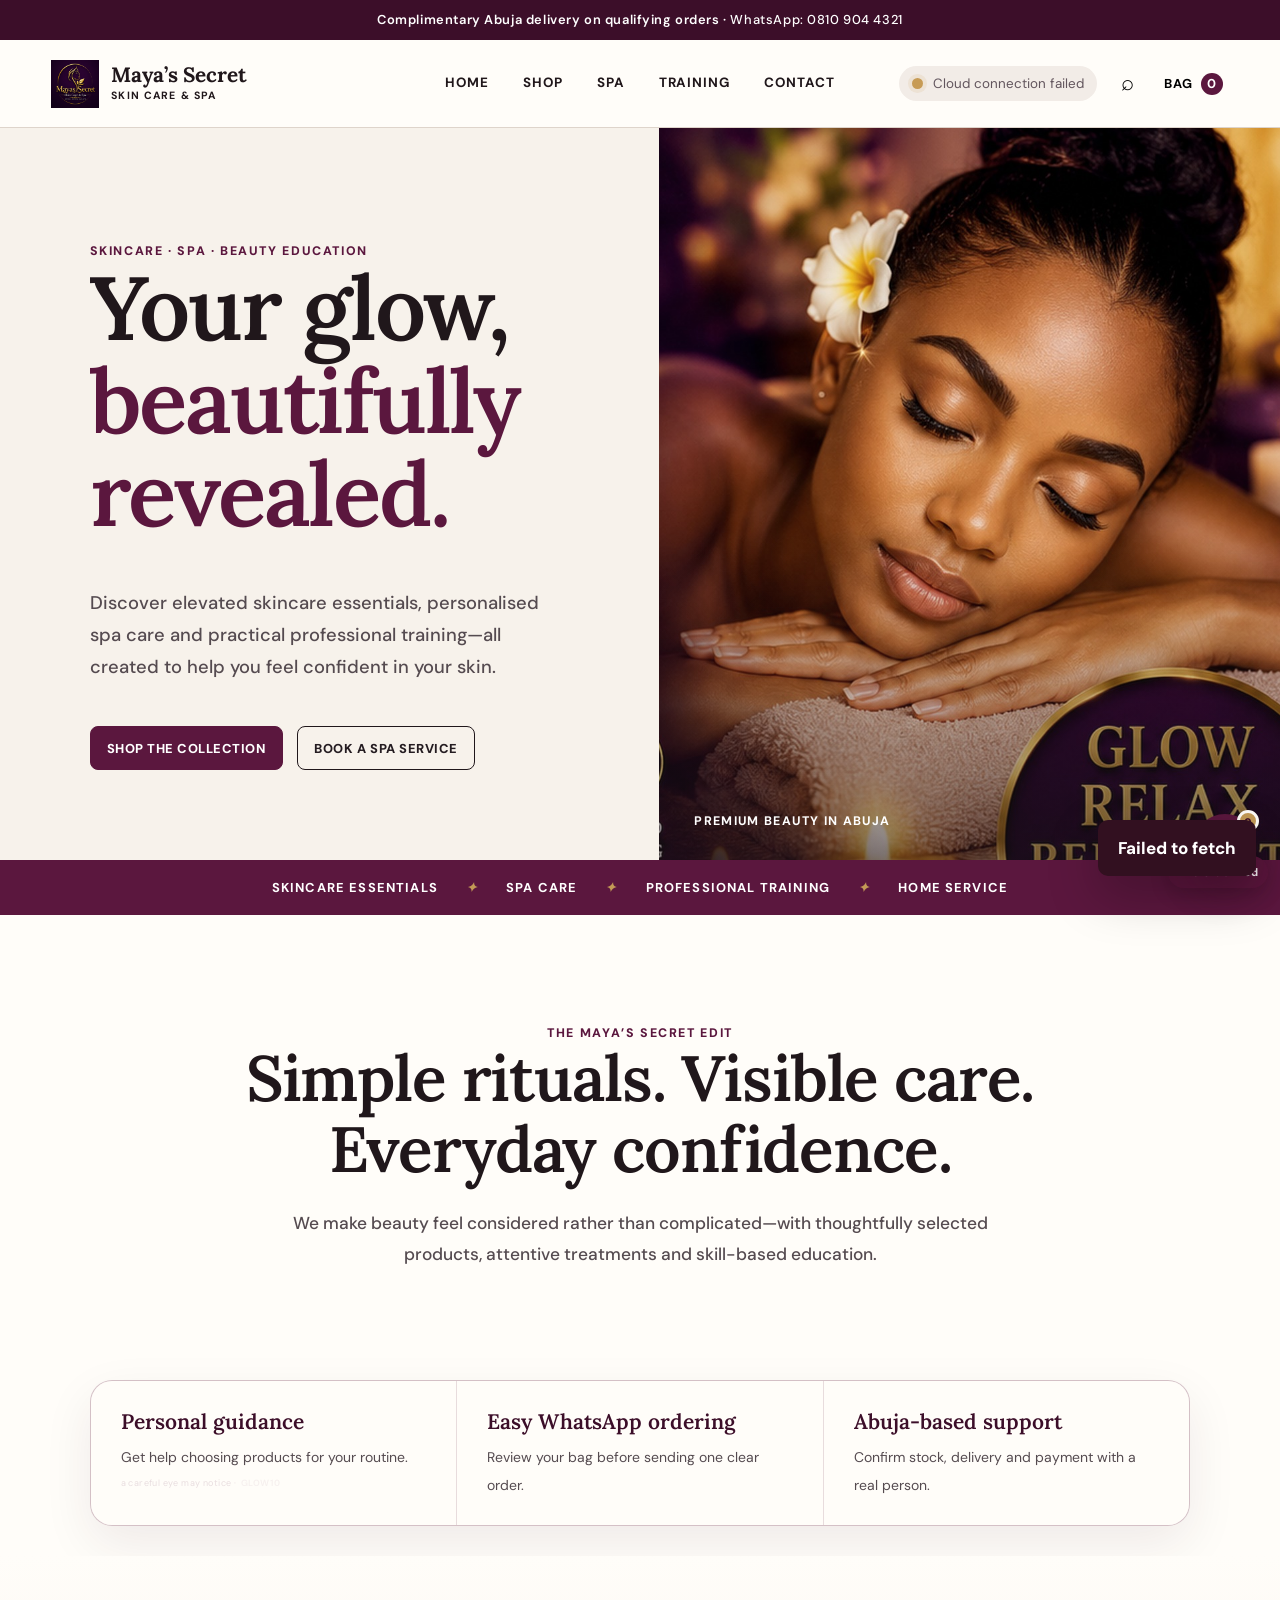
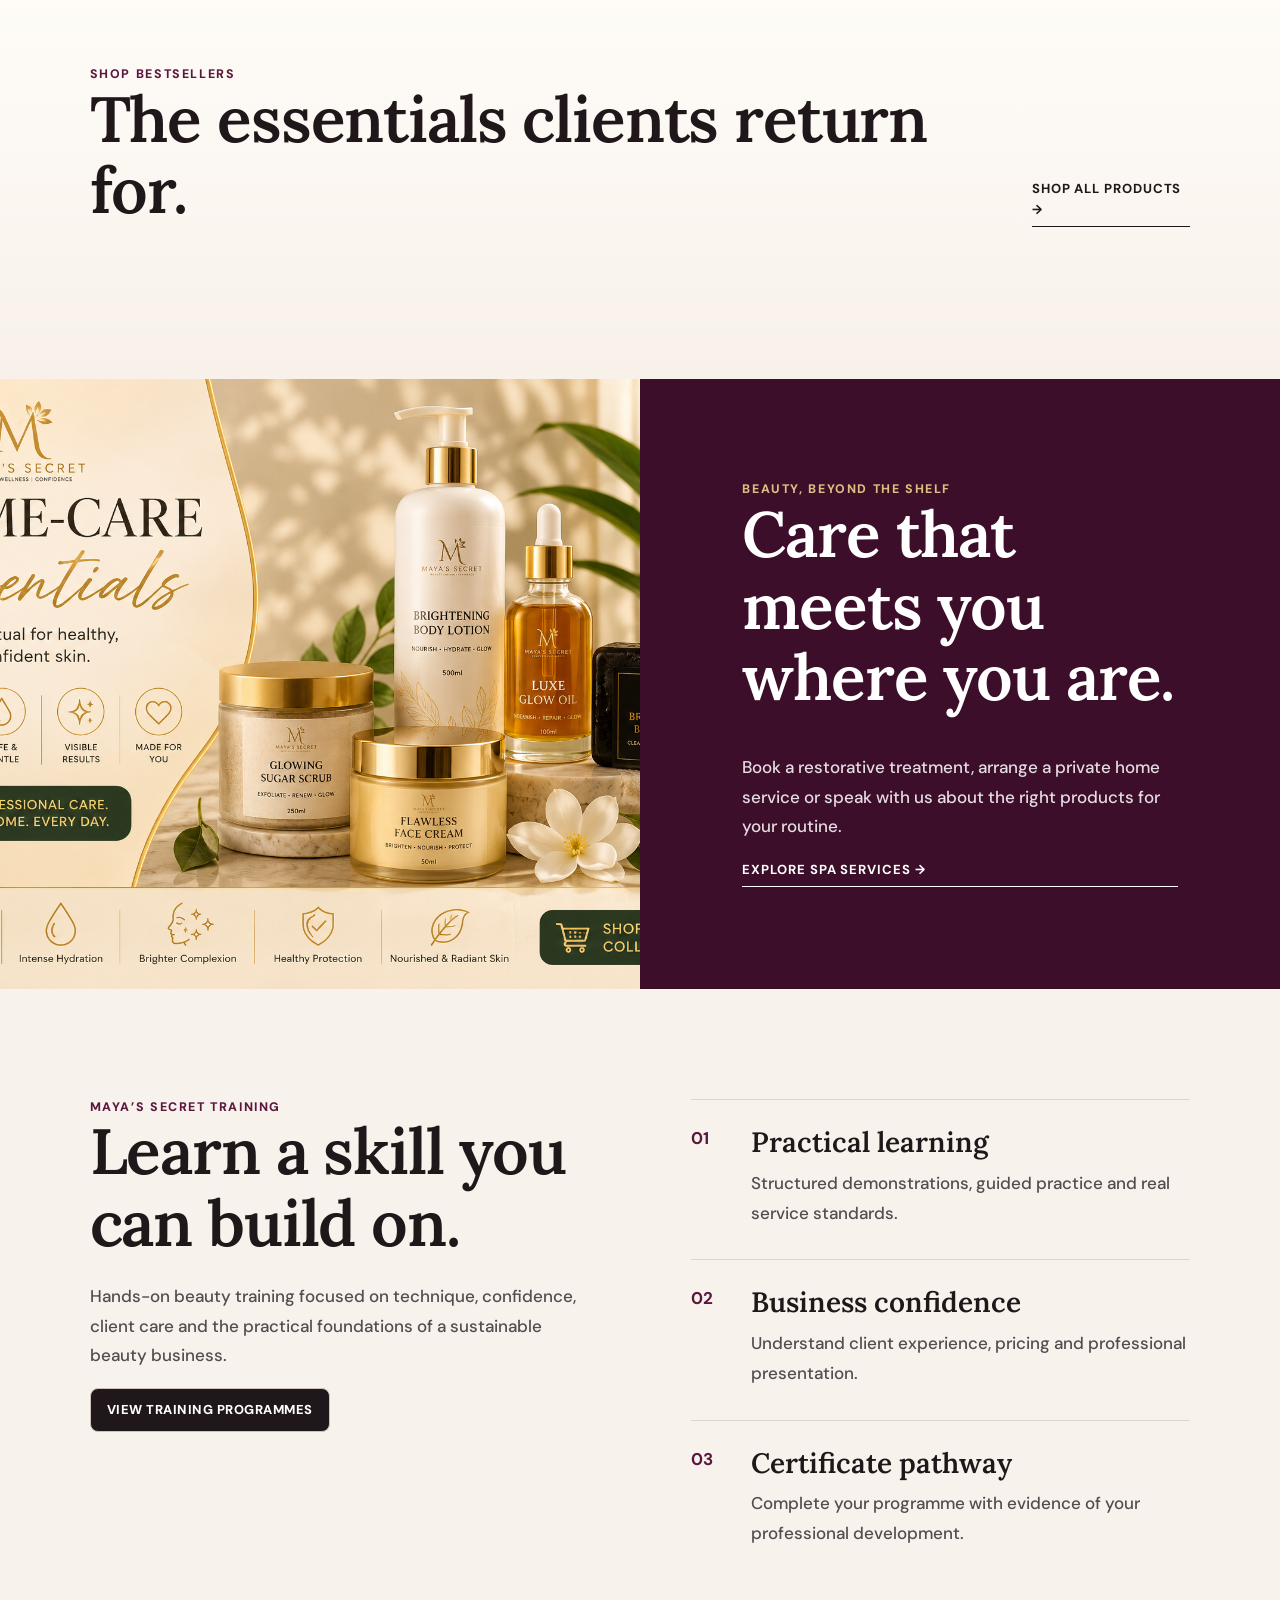
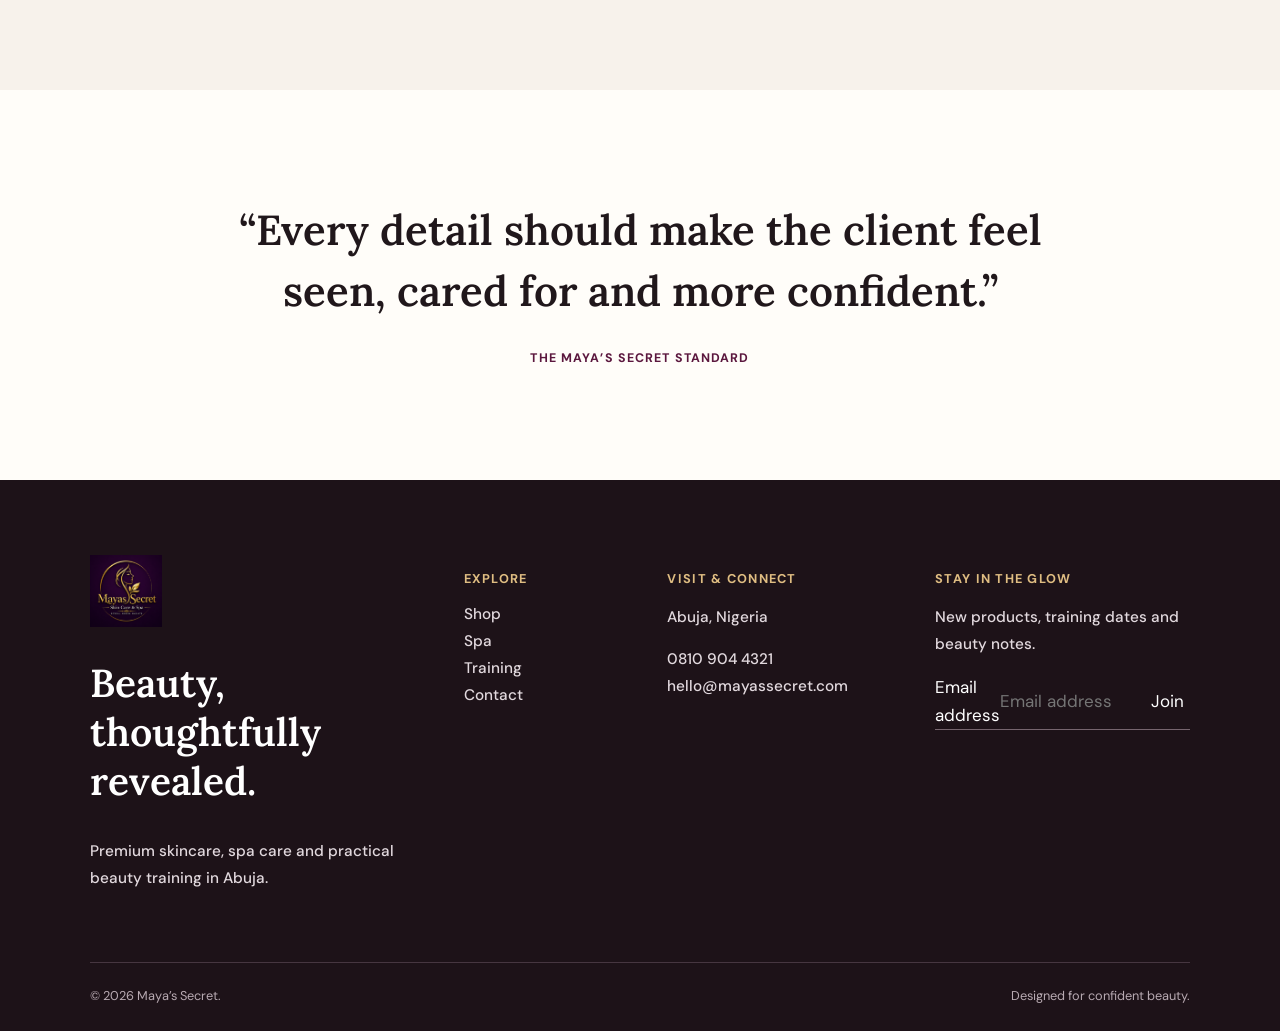
==== commit 5eb377e3: "Update index.html" ====
--- a/index.html
+++ b/index.html
@@ -12,7 +12,7 @@
   <link rel="preconnect" href="https://fonts.gstatic.com" crossorigin>
   <link href="https://fonts.googleapis.com/css2?family=DM+Sans:wght@400;500;600;700&family=Lora:wght@500;600;700&display=swap" rel="stylesheet">
 
-  <link rel="stylesheet" href="css/styles.css?v=7.0.0">
+  <link rel="stylesheet" href="css/styles.css?v=7.0.2">
   <link rel="stylesheet" href="css/core-framework.css?v=7.0.0">
   <link rel="stylesheet" href="css/launch-v6.css?v=7.0.0">
 </head>
--- a/css/styles.css
+++ b/css/styles.css
@@ -1435,3 +1435,66 @@
 .home-proof{display:grid;grid-template-columns:repeat(3,1fr);gap:1px;margin:0 7vw 30px;background:rgba(91,23,62,.14);border:1px solid rgba(91,23,62,.14);border-radius:22px;overflow:hidden;box-shadow:0 18px 50px rgba(52,17,38,.08)}
 .home-proof article{background:#fffdf9;padding:27px 30px}.home-proof strong{display:block;font:600 21px 'Lora',serif;color:var(--wine2);margin-bottom:7px}.home-proof span{color:var(--muted);font-size:14px;line-height:1.6}
 @media(max-width:760px){.home-proof{grid-template-columns:1fr;margin:0 6vw 10px}.home-proof article{padding:22px}body[data-page="home"] .featured .product-card{border-radius:20px}body[data-page="home"] .featured .product-art{border-radius:0 0 24px 24px}body[data-page="home"] .featured .product-info{padding:12px 11px 8px}body[data-page="home"] .featured .add-btn{margin:0 8px 9px;width:calc(100% - 16px);padding:11px 6px;border-radius:12px;font-size:9px}}
+
+
+/* v7.0 stabilization: mobile admin, forms, safe-area and accessibility */
+html{scroll-padding-top:80px}button,input,select,textarea{font:inherit}button,[role="button"],a{touch-action:manipulation}
+:focus-visible{outline:3px solid currentColor;outline-offset:3px}
+img{max-width:100%;height:auto}
+.admin-editor,.admin-view,.admin-item,.admin-table-wrap{min-width:0}
+.admin-table-wrap{max-width:100%;overflow-x:auto;-webkit-overflow-scrolling:touch}
+.admin-editor input,.admin-editor select,.admin-editor textarea{max-width:100%;box-sizing:border-box}
+@media(max-width:760px){
+  .admin-shell{display:block!important;min-height:100dvh}
+  .admin-sidebar{position:sticky!important;top:0;z-index:40;width:100%!important;max-height:none!important;overflow-x:auto;overflow-y:hidden}
+  .admin-sidebar nav{display:flex;gap:8px;min-width:max-content;padding-bottom:8px}
+  .admin-main,.admin-content{width:100%!important;min-width:0!important;padding-left:14px!important;padding-right:14px!important}
+  .admin-editor{grid-template-columns:1fr!important;padding:14px!important}
+  .admin-item{grid-template-columns:72px minmax(0,1fr)!important;gap:12px!important}
+  .admin-item-actions{grid-column:1/-1;display:grid!important;grid-template-columns:1fr 1fr;gap:8px}
+  .admin-item-actions button,.admin-actions button,#saveProduct{min-height:46px;width:100%}
+  .modal,.admin-modal{inset:8px!important;max-width:none!important;max-height:calc(100dvh - 16px)!important;overflow:auto!important}
+  input,select,textarea{font-size:16px!important}
+}
+@media(prefers-reduced-motion:reduce){*,*::before,*::after{scroll-behavior:auto!important;animation-duration:.01ms!important;animation-iteration-count:1!important;transition-duration:.01ms!important}}
+@media (max-width: 768px) {
+  .admin-sidebar,
+  .admin-nav,
+  .sidebar-nav {
+    width: 100%;
+    max-width: 100%;
+    overflow-x: auto;
+    overflow-y: hidden;
+    white-space: nowrap;
+    -webkit-overflow-scrolling: touch;
+    scrollbar-width: none;
+  }
+
+  .admin-sidebar::-webkit-scrollbar,
+  .admin-nav::-webkit-scrollbar,
+  .sidebar-nav::-webkit-scrollbar {
+    display: none;
+  }
+
+  .admin-nav-inner,
+  .sidebar-nav-inner,
+  .admin-sidebar nav {
+    display: flex;
+    flex-wrap: nowrap;
+    width: max-content;
+    min-width: 100%;
+    gap: 10px;
+    padding: 8px 12px;
+  }
+
+  [data-admin-view],
+  .admin-nav button,
+  .sidebar-nav button,
+  .admin-sidebar nav button {
+    flex: 0 0 auto;
+    width: auto;
+    min-width: max-content;
+    padding: 14px 18px;
+    white-space: nowrap;
+  }
+}
--- a/css/launch-v6.css
+++ b/css/launch-v6.css
@@ -10,7 +10,7 @@
   letter-spacing:.045em;
   text-transform:lowercase;
   color:rgba(91,23,62,.34);
-  opacity:.72;
+  opacity:.40;
 }
 .secret-whisper button{
   appearance:none;
@@ -23,7 +23,7 @@
   font-weight:600;
   letter-spacing:.07em;
   cursor:pointer;
-  opacity:.78;
+  opacity:.40;
 }
 .secret-whisper:hover,
 .secret-whisper:focus-within{
